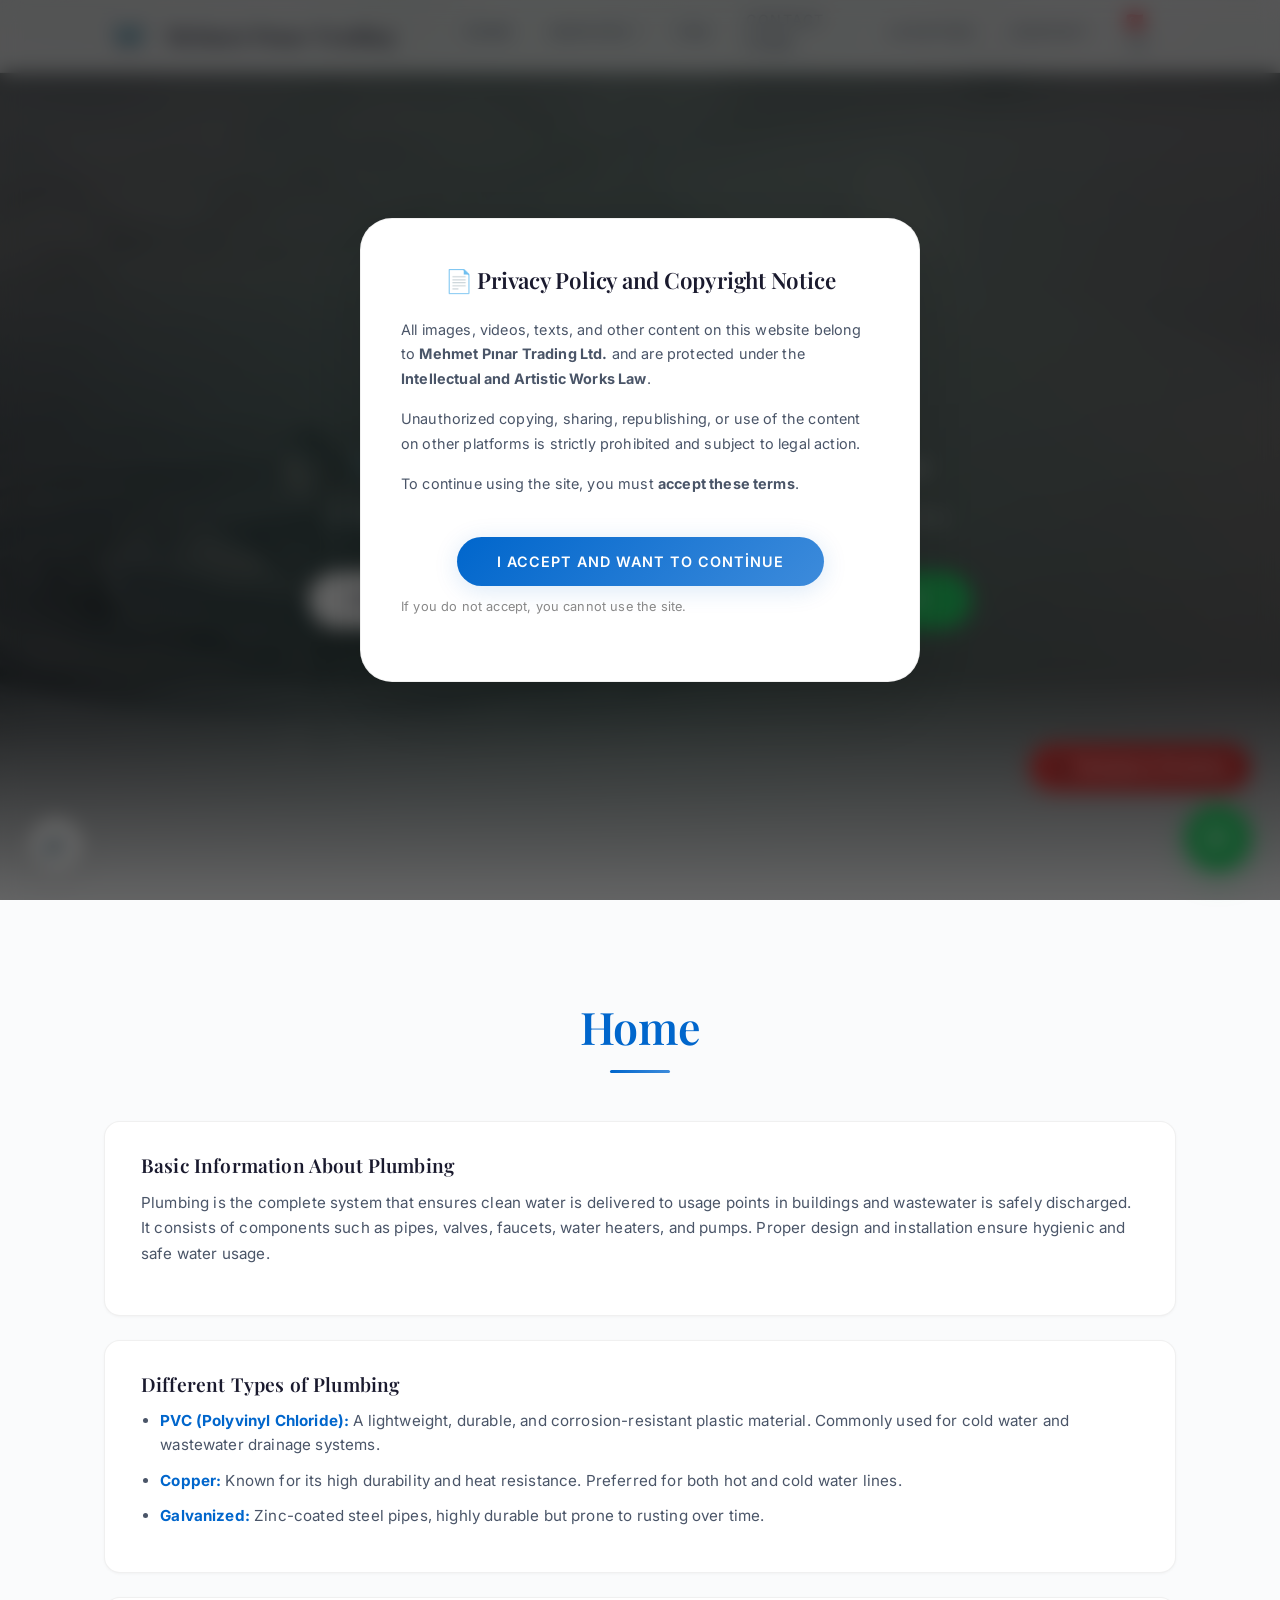
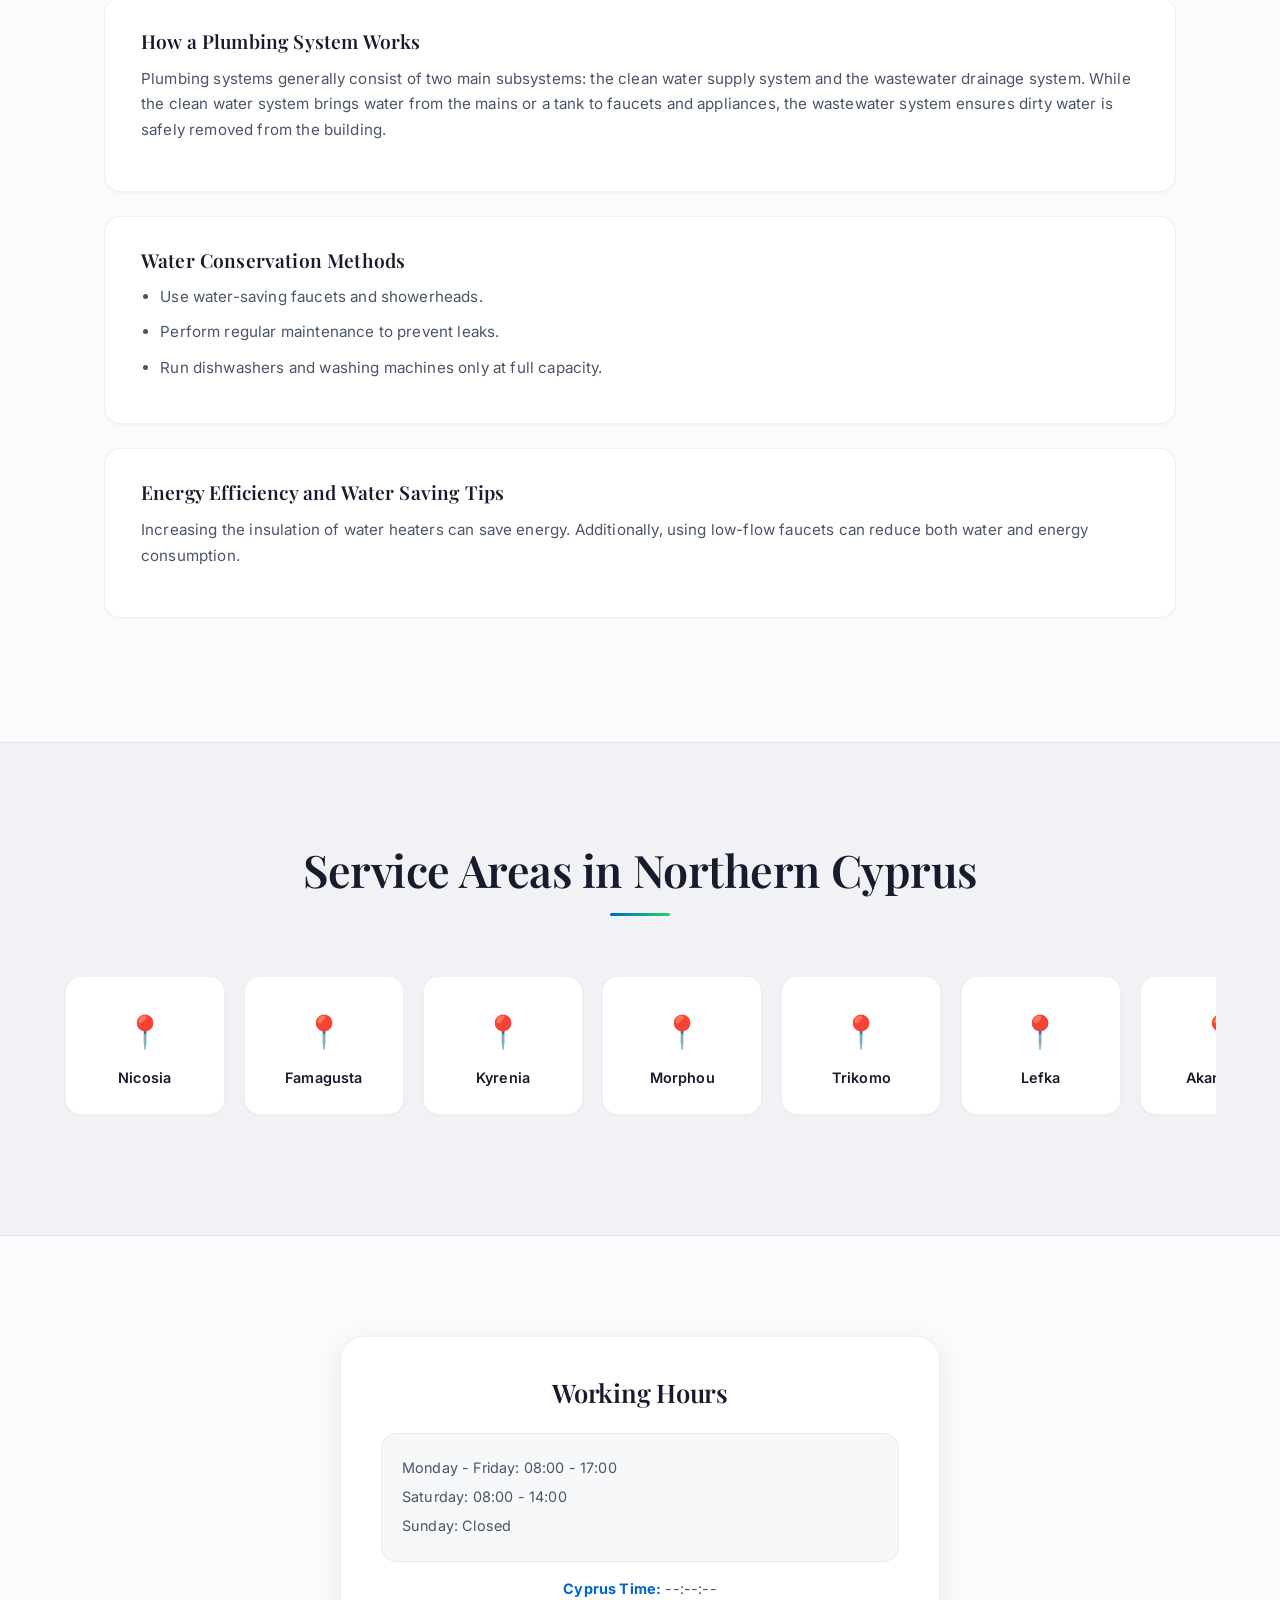
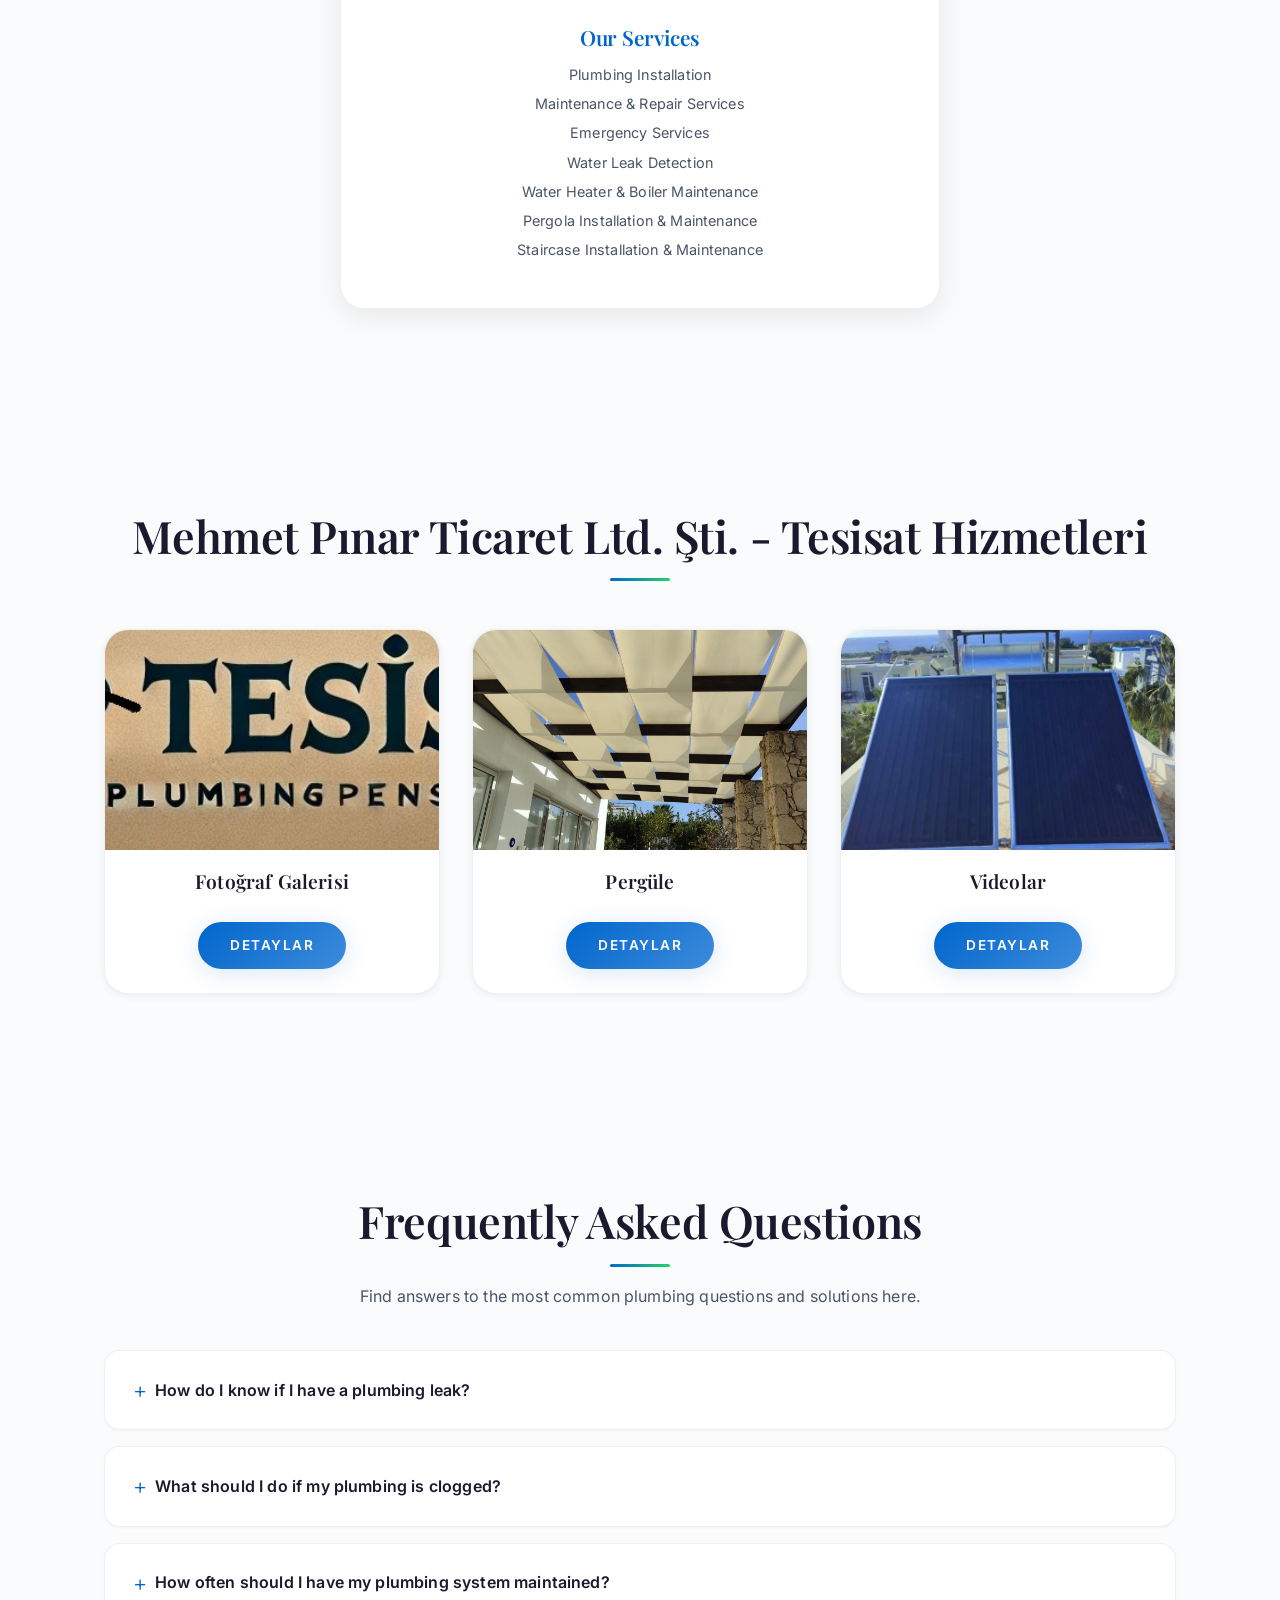
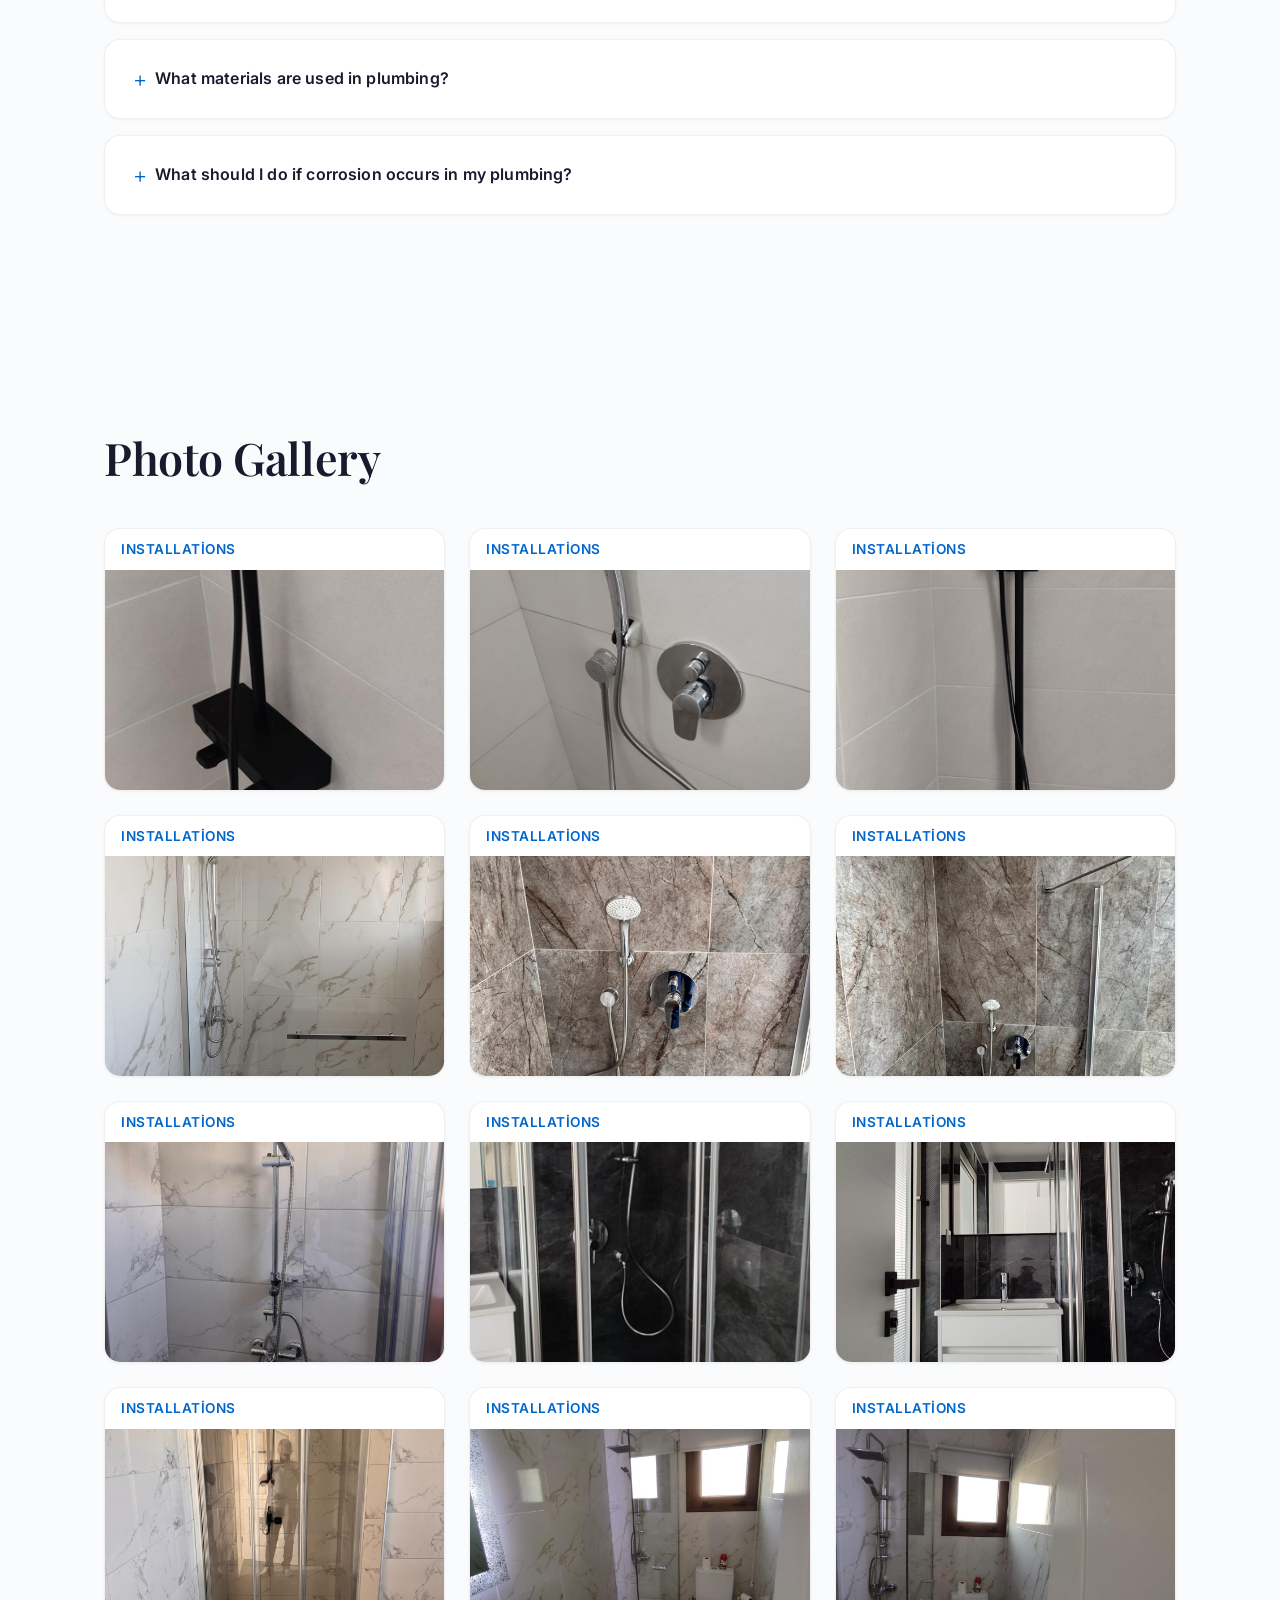
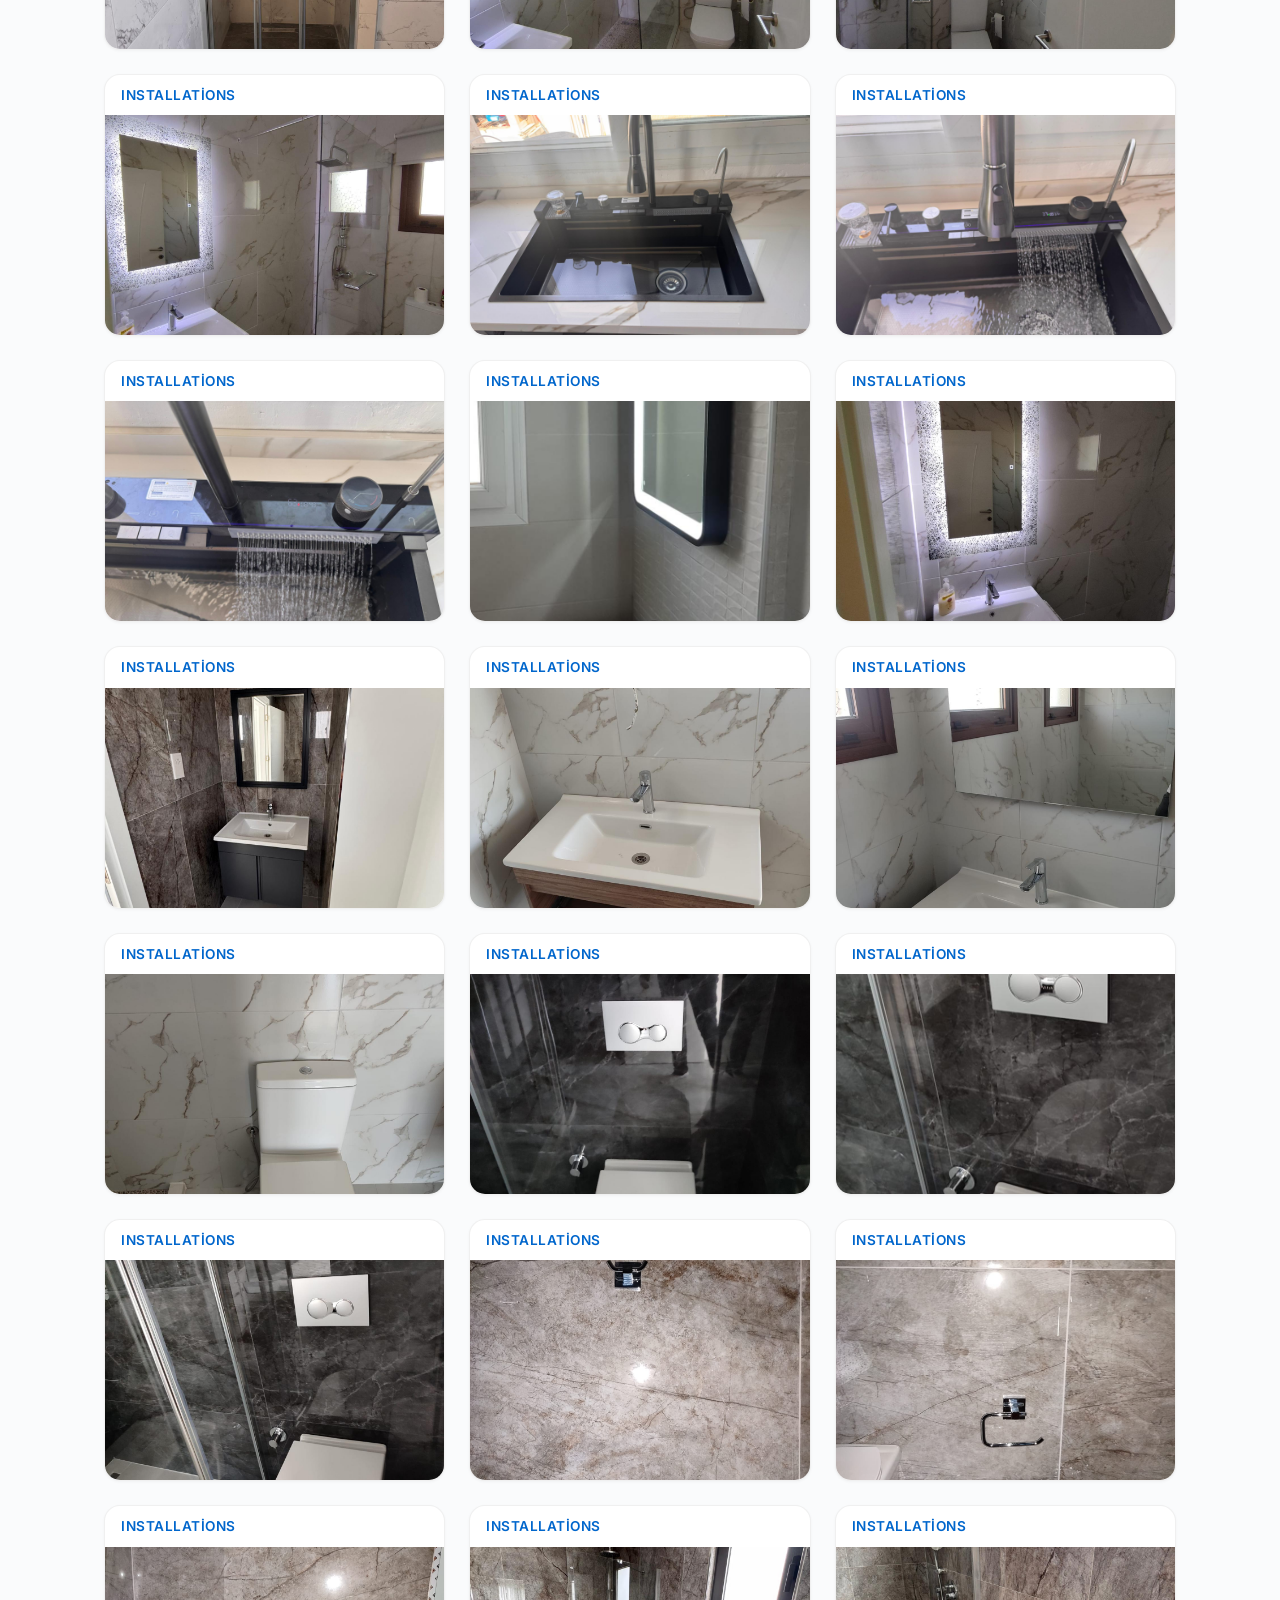
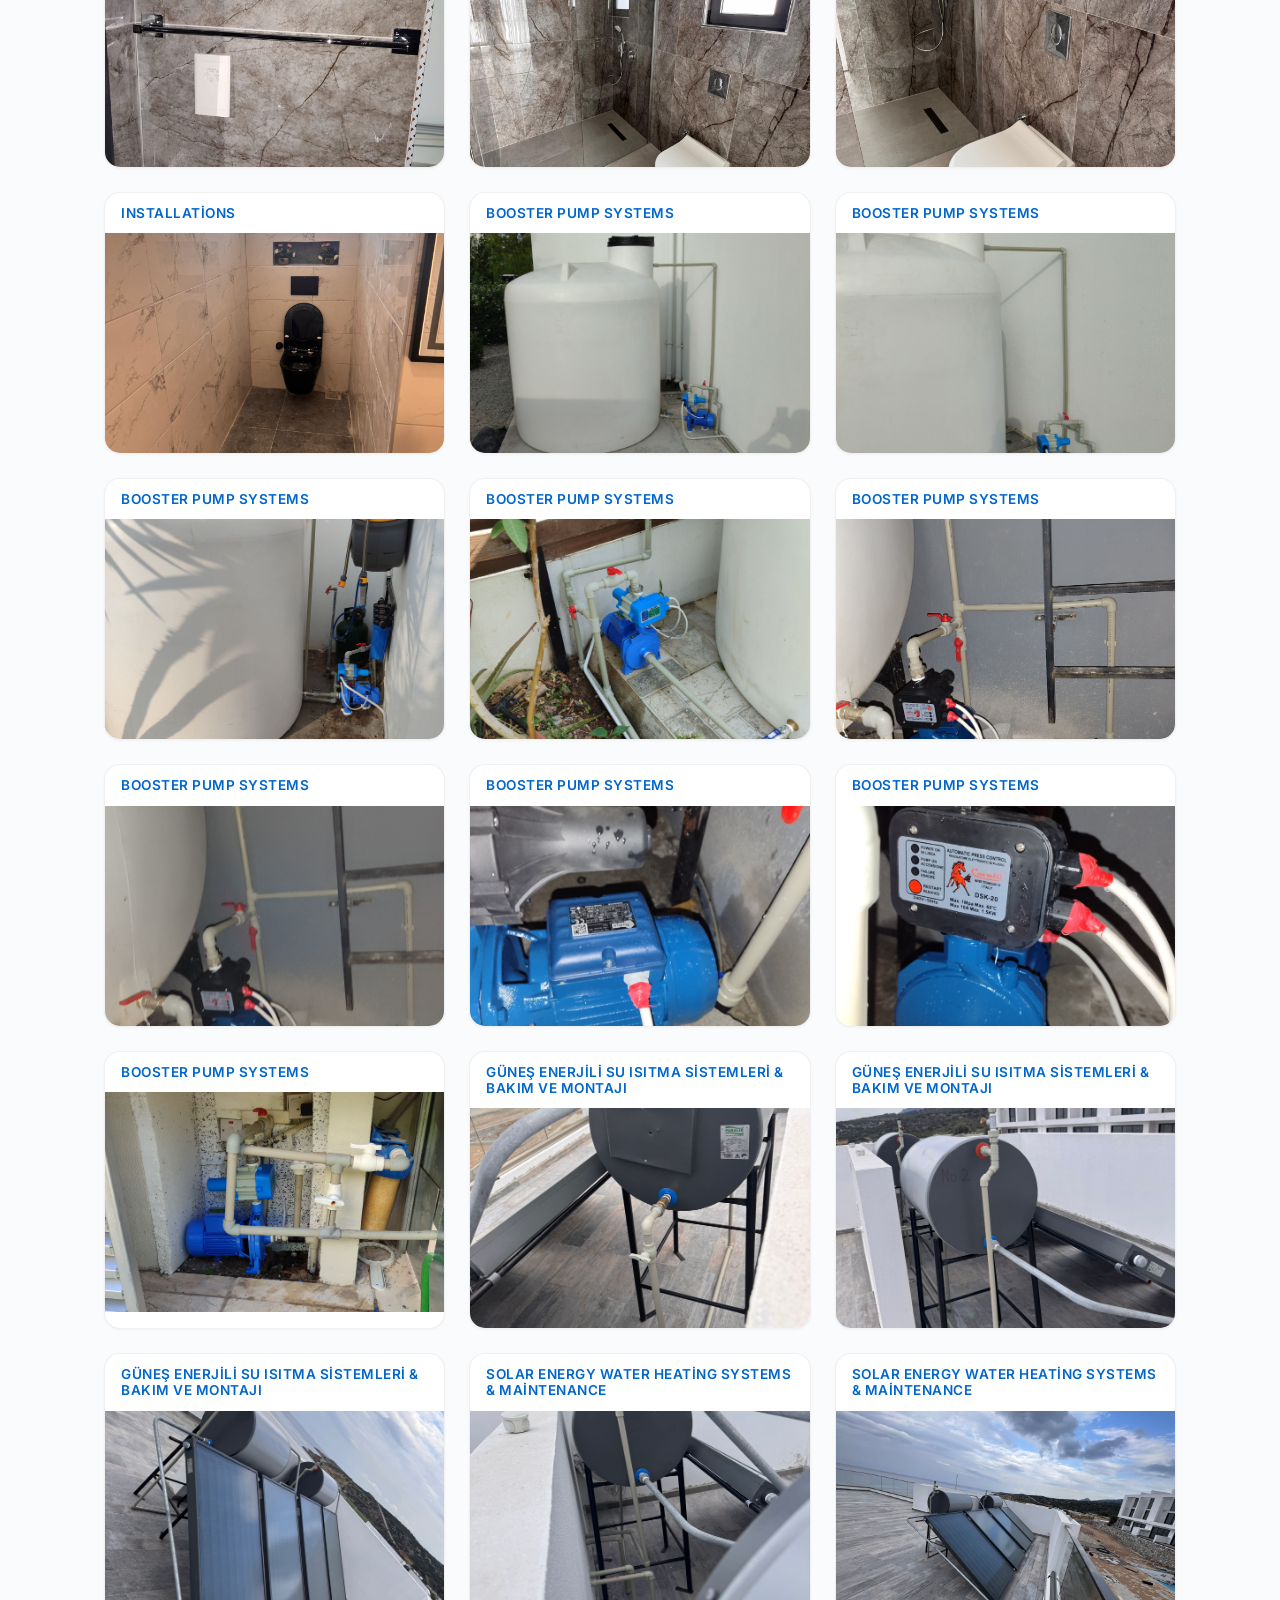
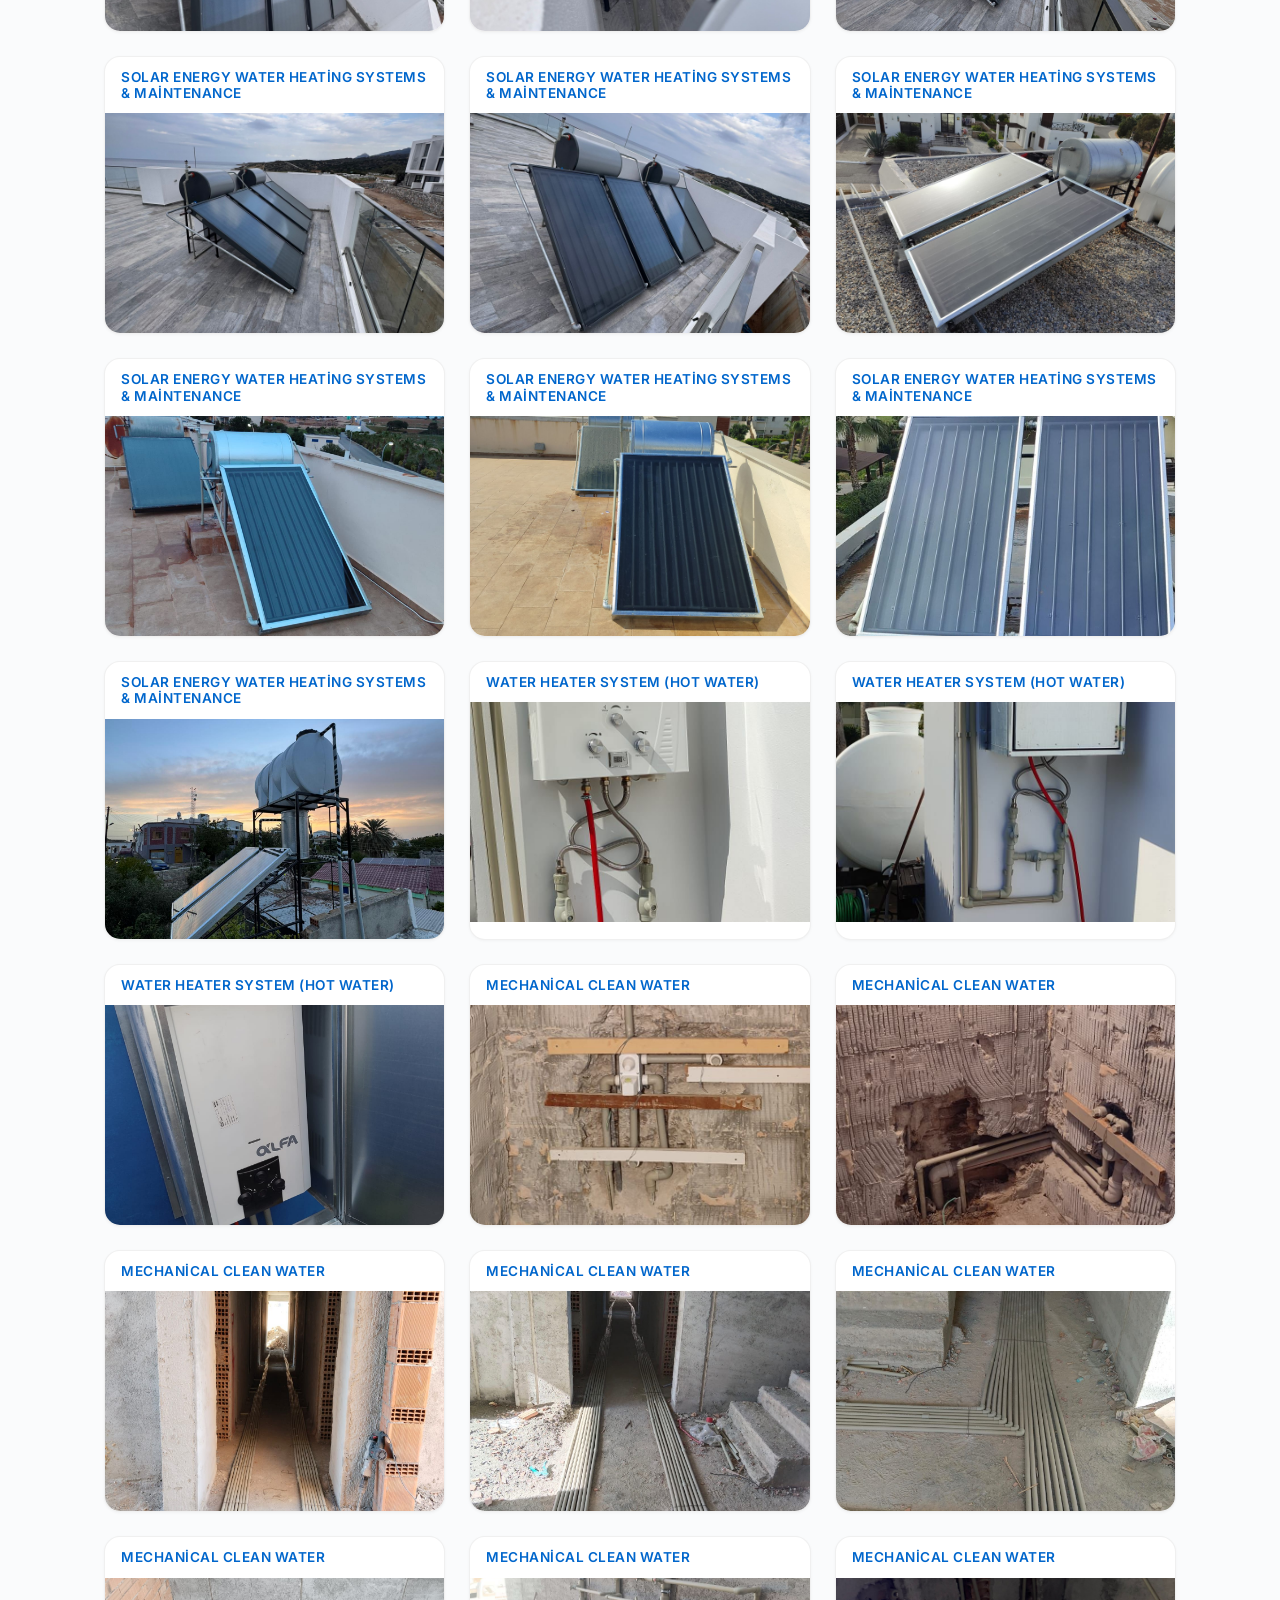
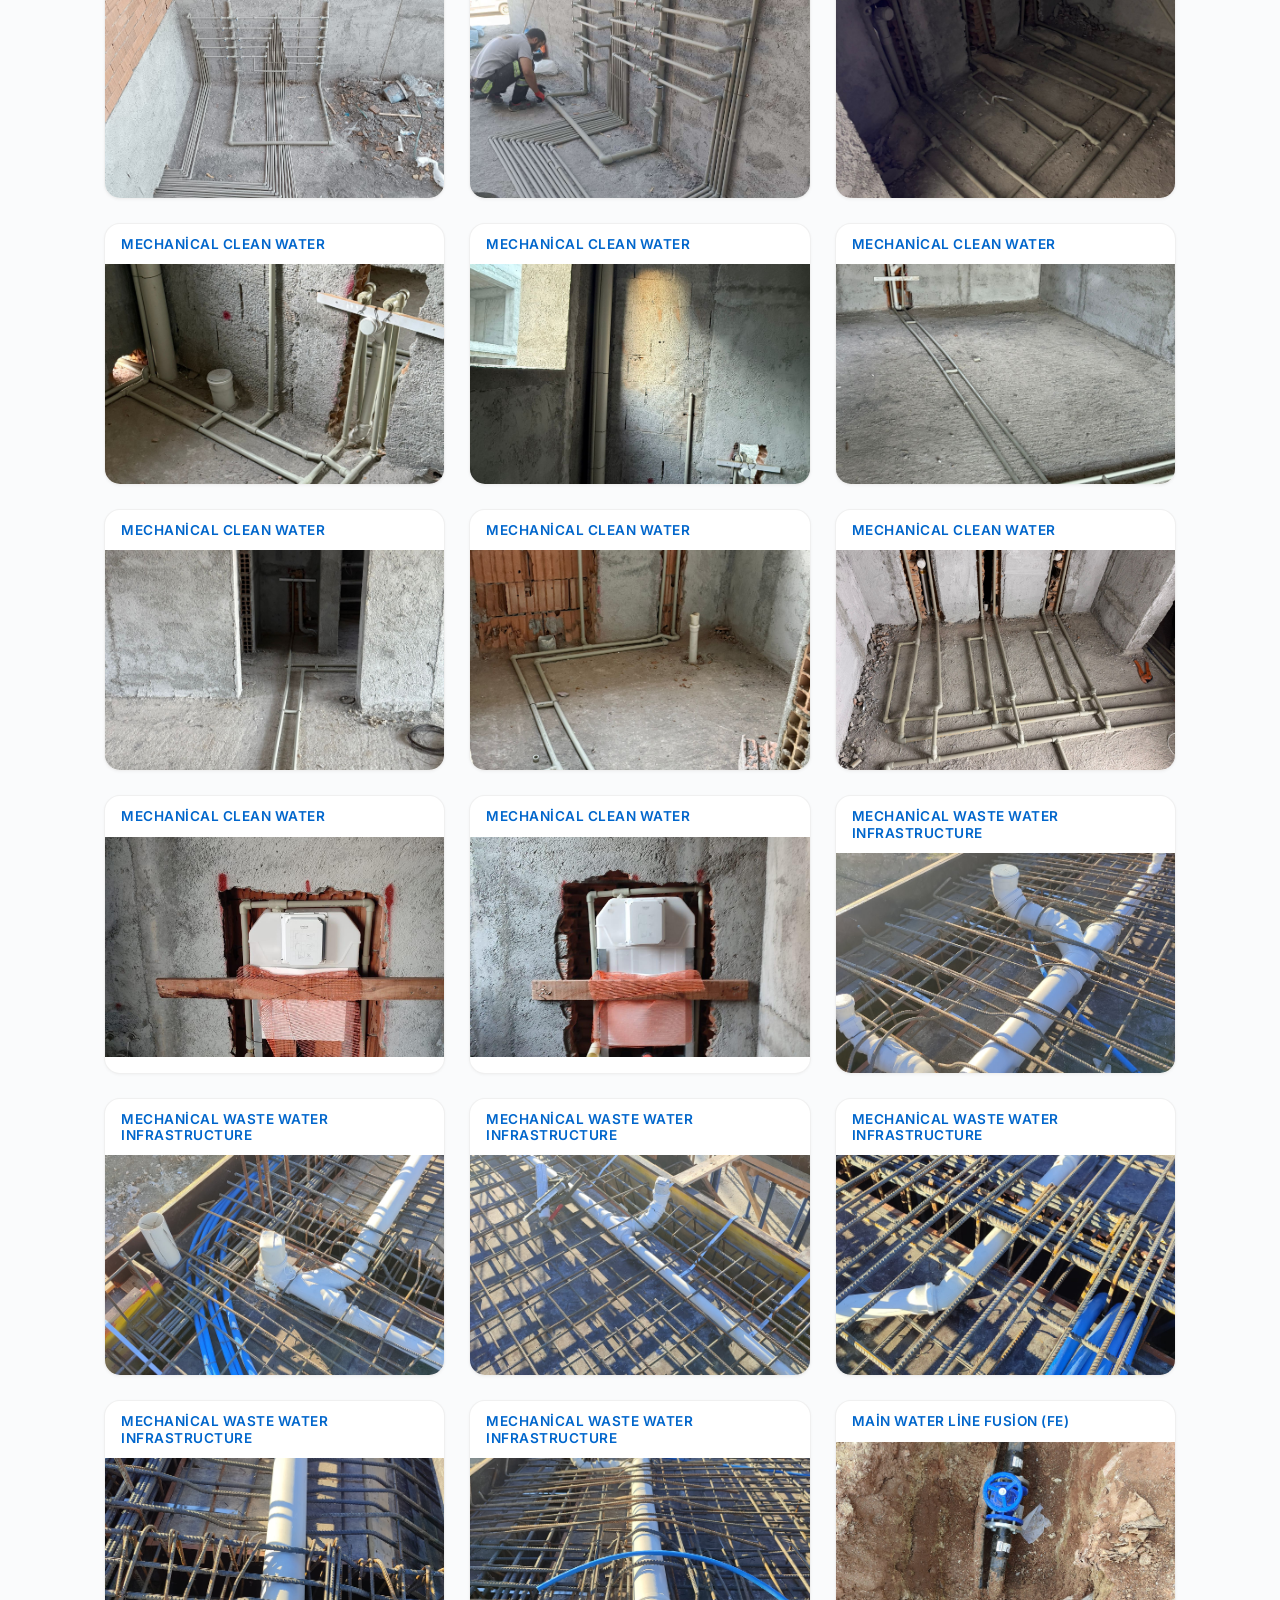
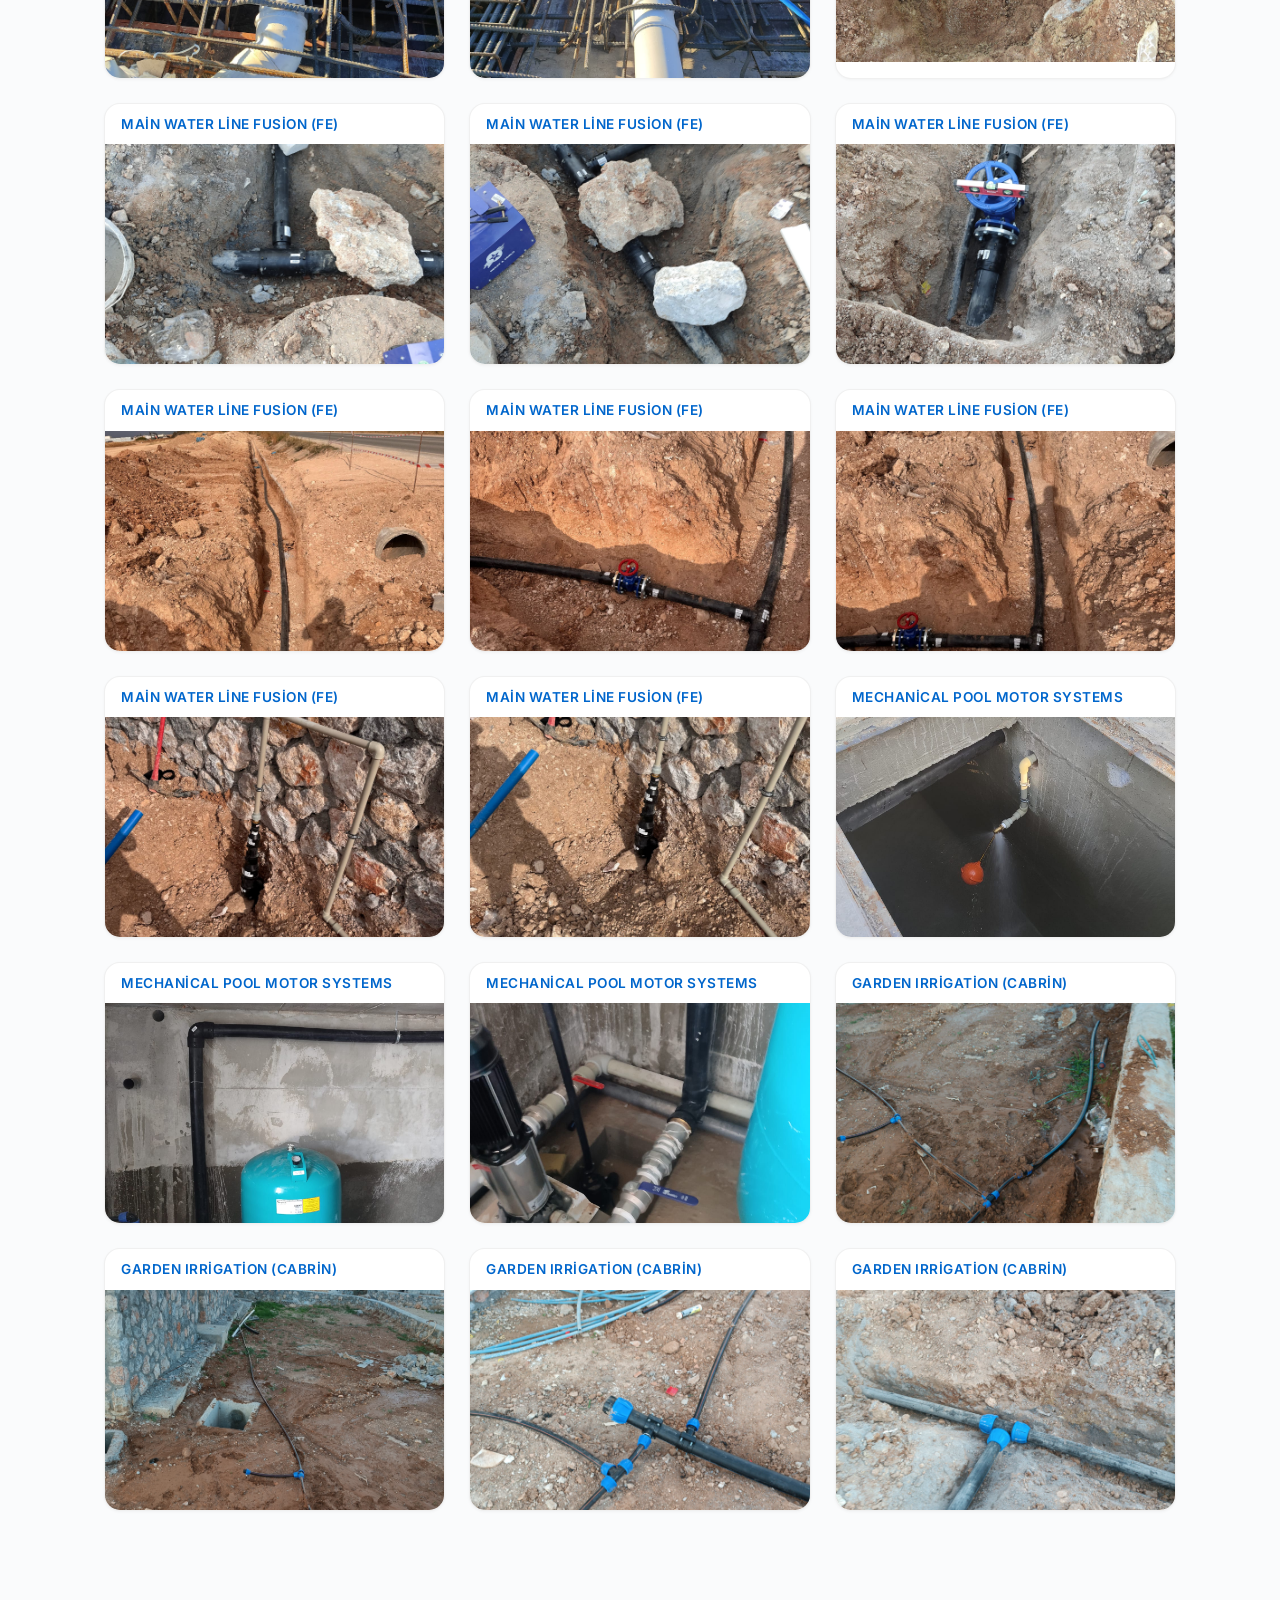
==== indexEN.html @ a5d96447 "ilk commit" ====
<!DOCTYPE html>
<html lang="tr">

<head>
  <meta charset="UTF-8">
  <meta name="viewport" content="width=device-width, initial-scale=1.0">
  <meta name="author" content="Zeydan Çalışkan">
  <meta name="description"
    content="Mehmet Pınar Plumbing - Professional plumbing, pergola installation, solar energy systems, and emergency plumbing services in Northern Cyprus.">
  <title>Mehmet Pınar Plumbing | Northern Cyprus</title>
  <link rel="stylesheet" href="https://cdnjs.cloudflare.com/ajax/libs/font-awesome/6.0.0-beta3/css/all.min.css">
  <link rel="stylesheet" href="public/css/style.css">
  <script src="public/js/script.js" defer></script>
  <script src="public/js/hizmetyerleri.js" defer></script>
  <script src="public/js/takvim.js" defer></script>
  <script src="public/js/acilarama.js" defer></script>
  <script src="public/js/fotograf.js" defer></script>
  <script src="public/js/navbar.js" defer></script>
  <script src="public/js/whatsapp.js" defer></script>
</head>

<body>

  <!-- ====== FIXED NAVBAR ====== -->
  <nav class="topnav" id="topnav">
    <div class="topnav-inner">
      <!-- Logo / Marka -->
      <a href="#bilgi" class="topnav-logo" style="display: flex; align-items: center; gap: 12px;">
        <img src="public/images/logo.png" alt="Mehmet Pınar Logo" style="height: 50px; width: auto;">
        Mehmet Pınar Trading
      </a>

      <!-- Desktop Nav Links -->
      <ul class="topnav-menu" id="topnav-menu">
        <li><a href="#bilgi">Home</a></li>

        <!-- Tesisat Hizmetleri — dropdown -->
        <li class="has-dropdown">
          <a href="#tesisat-hizmetleri" class="dropdown-toggle">
            Services <span class="arrow">▾</span>
          </a>
          <ul class="dropdown-menu">
            <li>
              <a href="pages/galeri/galeriEN.html">
                <i class="fas fa-images"></i> Photo Gallery
              </a>
            </li>
            <li>
              <a href="pages/pergule/perguleEN.html">
                <i class="fas fa-drafting-compass"></i> Pergola Installation
              </a>
            </li>
            <li>
              <a href="pages/videos/videoEN.html">
                <i class="fas fa-play-circle"></i> Videos
              </a>
            </li>
          </ul>
        </li>

        <li><a href="#sss">FAQ</a></li>
        <li><a href="#oneri-sikayet">Contact Form</a></li>
        <li><a href="#konum">Location</a></li>
        <li><a href="#iletisim">Contact</a></li>
        <li class="lang-switch"><a href="index.html" title="Türkçe">🇹🇷 TR</a></li>
      </ul>

      <!-- Mobile Hamburger -->
      <button class="hamburger" id="hamburger" aria-label="Menüyü Aç" aria-expanded="false">
        <span></span><span></span><span></span>
      </button>
    </div>
  </nav>

  <!-- Mobile Overlay -->
  <div class="mobile-overlay" id="mobile-overlay"></div>

  <!-- ====== HERO BANNER ====== -->
  <header class="hero" style="background: linear-gradient(rgba(0,0,0,0.5), rgba(0,0,0,0.7)), url('public/images/classic_hero_bg.png') center/cover no-repeat;">
    <div class="hero-content">
      <h1>Mehmet Pınar Trading Ltd.</h1>
      <p class="hero-sub">🔧 Professional Plumbing Services in Northern Cyprus</p>
      <p class="hero-tagline">Be like water; overcome every obstacle, reach everywhere, but never get dirty.</p>
      <div class="hero-buttons">
        <a href="#tesisat-hizmetleri" class="hero-cta">Discover Our Services</a>
        <a href="https://wa.me/905488669395" target="_blank" class="hero-cta-whatsapp">
          <i class="fab fa-whatsapp"></i> Contact via WhatsApp
        </a>
      </div>
    </div>
  </header>

  <main>
    <section id="bilgi" class="reveal">
      <h2>Home</h2>

      <article>
        <h3>Basic Information About Plumbing</h3>
        <p>Plumbing is the complete system that ensures clean water is delivered to usage points in buildings and
          wastewater is safely discharged. It consists of components such as pipes, valves, faucets, water heaters, and
          pumps. Proper design and installation ensure hygienic and safe water usage.</p>
      </article>

      <article>
        <h3>Different Types of Plumbing</h3>
        <ul>
          <li><strong>PVC (Polyvinyl Chloride):</strong> A lightweight, durable, and corrosion-resistant plastic
            material. Commonly used for cold water and wastewater drainage systems.</li>
          <li><strong>Copper:</strong> Known for its high durability and heat resistance. Preferred for both hot and
            cold water lines.</li>
          <li><strong>Galvanized:</strong> Zinc-coated steel pipes, highly durable but prone to rusting over time.</li>
        </ul>
      </article>

      <article>
        <h3>How a Plumbing System Works</h3>
        <p>Plumbing systems generally consist of two main subsystems: the clean water supply system and the wastewater
          drainage system. While the clean water system brings water from the mains or a tank to faucets and appliances,
          the wastewater system ensures dirty water is safely removed from the building.</p>
      </article>

      <article>
        <h3>Water Conservation Methods</h3>
        <ul>
          <li>Use water-saving faucets and showerheads.</li>
          <li>Perform regular maintenance to prevent leaks.</li>
          <li>Run dishwashers and washing machines only at full capacity.</li>
        </ul>
      </article>

      <article>
        <h3>Energy Efficiency and Water Saving Tips</h3>
        <p>Increasing the insulation of water heaters can save energy. Additionally, using low-flow faucets can reduce
          both water and energy consumption.</p>
      </article>

    </section>

    <section class="service-areas reveal">
      <script src="public/js/hizmetyerleri.js"></script>
      <h2>Service Areas in Northern Cyprus</h2>
      <div class="slider">
        <div class="card" tabindex="0" aria-label="Nicosia">
          <div class="icon">📍</div>
          <h3>Nicosia</h3>
        </div>
        <div class="card" tabindex="0" aria-label="Famagusta">
          <div class="icon">📍</div>
          <h3>Famagusta</h3>
        </div>
        <div class="card" tabindex="0" aria-label="Kyrenia">
          <div class="icon">📍</div>
          <h3>Kyrenia</h3>
        </div>
        <div class="card" tabindex="0" aria-label="Morphou">
          <div class="icon">📍</div>
          <h3>Morphou</h3>
        </div>
        <div class="card" tabindex="0" aria-label="Trikomo">
          <div class="icon">📍</div>
          <h3>Trikomo</h3>
        </div>
        <div class="card" tabindex="0" aria-label="Lefka">
          <div class="icon">📍</div>
          <h3>Lefka</h3>
        </div>
        <div class="card" tabindex="0" aria-label="Akanthou">
          <div class="icon">📍</div>
          <h3>Akanthou</h3>
        </div>
        <div class="card" tabindex="0" aria-label="Karpas">
          <div class="icon">📍</div>
          <h3>Karpas</h3>
        </div>
      </div>
    </section>

    <section id="calisma-takvimi" class="reveal">
      <div class="calendar-container">
        <h2>Working Hours</h2>
        <div class="work-hours">
          Monday - Friday: 08:00 - 17:00<br>
          Saturday: 08:00 - 14:00<br>
          Sunday: Closed
        </div>

        <div class="turkey-clock">
          <p><strong>Cyprus Time:</strong> <span id="turkeyTime">--:--:--</span></p>
          <h2>Our Services</h2>
          <p>Plumbing Installation</p>
          <p>Maintenance & Repair Services</p>
          <p>Emergency Services</p>
          <p>Water Leak Detection</p>
          <p>Water Heater & Boiler Maintenance</p>
          <p>Pergola Installation & Maintenance</p>
          <p>Staircase Installation & Maintenance</p>
        </div>
      </div>
      <script src="public/js/takvim.js"></script>
    </section>

    <section id="tesisat-hizmetleri" class="tesisat-section reveal">
      <h2>Mehmet Pınar Ticaret Ltd. Şti. - Tesisat Hizmetleri</h2>

      <div class="tesisat-cards">
        <div class="tesisat-card">
          <img src="public/images/Menu/mbmenu.jpg" alt="Sıhhi Tesisat Görseli">
          <h3>Fotoğraf Galerisi</h3>
          <a href="pages/galeri/galeri.html" class="details-button">Detaylar</a>
        </div>
        <div class="tesisat-card">
          <img src="public/images/pergüle/pergule.jpeg" alt="pergüle Görseli">
          <h3>Pergüle</h3>
          <a href="pages/pergule/pergule.html" class="details-button">Detaylar</a>
        </div>
        <div class="tesisat-card">
          <img src="public/images/Asidemenu/asidemenu.jpeg" alt="Videolar Görseli">
          <h3>Videolar</h3>
          <a href="pages/videos/video.html" class="details-button">Detaylar</a>
        </div>
      </div>
    </section>

    <section id="sss" class="reveal">
      <h2>Frequently Asked Questions</h2>
      <p>Find answers to the most common plumbing questions and solutions here.</p>

      <details class="faq">
        <summary>
          <h3>How do I know if I have a plumbing leak?</h3>
        </summary>
        <p>You can usually spot leaks in your plumbing system by signs such as a sudden increase in your water bill,
          water stains on walls or floors, dampness, or mold growth. Additionally, you can check your water meter to see
          if it is running when no water is being used.</p>
      </details>

      <details class="faq">
        <summary>
          <h3>What should I do if my plumbing is clogged?</h3>
        </summary>
        <p>In case of a blockage, first check the water flow in areas like the sink or toilet. If the water is not
          draining, you can use a plunger or drain-clearing chemicals. However, if the blockage persists, it is
          recommended to seek help from a professional plumber.</p>
      </details>

      <details class="faq">
        <summary>
          <h3>How often should I have my plumbing system maintained?</h3>
        </summary>
        <p>Regular maintenance of your plumbing system should be done at least once a year. This helps in the early
          detection of leaks, blockages, and other issues. It is also important to inspect the valves and connections in
          your plumbing system.</p>
      </details>

      <details class="faq">
        <summary>
          <h3>What materials are used in plumbing?</h3>
        </summary>
        <p>Materials such as PVC, copper, galvanized steel, and PEX are commonly used in plumbing. Each material has its
          advantages and disadvantages. For example, PVC is lightweight and inexpensive, while copper is durable and
          long-lasting.</p>
      </details>

      <details class="faq">
        <summary>
          <h3>What should I do if corrosion occurs in my plumbing?</h3>
        </summary>
        <p>Corrosion can lead to serious problems in your plumbing system. If you notice signs of corrosion, you should
          contact a plumber immediately. To prevent the progression of corrosion, it is important to regularly inspect
          the plumbing and carry out necessary repairs.</p>
      </details>
    </section>

    <section id="fotograflar" class="reveal">
      <script src="public/js/fotograf.js"></script>
      <h2>Photo Gallery</h2>
      <div class="gallery">
        <!--montaj-->
        <div class="photo">
          <h1>Installations</h1>
          <img src="public/images/1)montaj/montaj.jpeg" alt="Plumbing Installation" onclick="openPopup(this)">
        </div>
        <div class="photo">
          <h1>Installations</h1>
          <img src="public/images/1)montaj/montaj2.jpeg" alt="Tesisat Montajı" onclick="openPopup(this)">
        </div>
        <div class="photo">
          <h1>Installations</h1>
          <img src="public/images/1)montaj/montaj3.jpeg" alt="Tesisat Montajı" onclick="openPopup(this)">
        </div>
        <div class="photo">
          <h1>Installations</h1>
          <img src="public/images/1)montaj/montaj4.jpeg" alt="Tesisat Montajı" onclick="openPopup(this)">
        </div>
        <div class="photo">
          <h1>Installations</h1>
          <img src="public/images/1)montaj/montaj4.1.jpeg" alt="Tesisat Montajı" onclick="openPopup(this)">
        </div>
        <div class="photo">
          <h1>Installations</h1>
          <img src="public/images/1)montaj/montaj4.2.jpeg" alt="Tesisat Montajı" onclick="openPopup(this)">
        </div>
        <div class="photo">
          <h1>Installations</h1>
          <img src="public/images/1)montaj/montaj4.3.jpeg" alt="Tesisat Montajı" onclick="openPopup(this)">
        </div>
        <div class="photo">
          <h1>Installations</h1>
          <img src="public/images/1)montaj/montaj5.jpeg" alt="Tesisat Montajı" onclick="openPopup(this)">
        </div>
        <div class="photo">
          <h1>Installations</h1>
          <img src="public/images/1)montaj/montaj6.jpeg" alt="Tesisat Montajı" onclick="openPopup(this)">
        </div>
        <div class="photo">
          <h1>Installations</h1>
          <img src="public/images/1)montaj/montaj7.1.jpeg" alt="Tesisat Montajı" onclick="openPopup(this)">
        </div>
        <div class="photo">
          <h1>Installations</h1>
          <img src="public/images/1)montaj/montaj8.jpeg" alt="Tesisat Montajı" onclick="openPopup(this)">
        </div>
        <div class="photo">
          <h1>Installations</h1>
          <img src="public/images/1)montaj/montaj9.jpeg" alt="Tesisat Montajı" onclick="openPopup(this)">
        </div>
        <div class="photo">
          <h1>Installations</h1>
          <img src="public/images/1)montaj/montaj7.jpeg" alt="Tesisat Montajı" onclick="openPopup(this)">
        </div>
        <div class="photo">
          <h1>Installations</h1>
          <img src="public/images/1)montaj/montaj9.1.jpeg" alt="Tesisat Montajı" onclick="openPopup(this)">
        </div>
        <div class="photo">
          <h1>Installations</h1>
          <img src="public/images/1)montaj/montaj9.2.jpeg" alt="Tesisat Montajı" onclick="openPopup(this)">
        </div>
        <div class="photo">
          <h1>Installations</h1>
          <img src="public/images/1)montaj/montaj9.3.jpeg" alt="Tesisat Montajı" onclick="openPopup(this)">
        </div>
        <div class="photo">
          <h1>Installations</h1>
          <img src="public/images/1)montaj/montaj10.jpeg" alt="Montajlar" onclick="openPopup(this)">
        </div>
        <div class="photo">
          <h1>Installations</h1>
          <img src="public/images/1)montaj/montaj11.jpeg" alt="Montajlar" onclick="openPopup(this)">
        </div>
        <div class="photo">
          <h1>Installations</h1>
          <img src="public/images/1)montaj/montaj11.1.jpeg" alt="Montajlar" onclick="openPopup(this)">
        </div>
        <div class="photo">
          <h1>Installations</h1>
          <img src="public/images/1)montaj/montaj12.jpeg" alt="Montajlar" onclick="openPopup(this)">
        </div>
        <div class="photo">
          <h1>Installations</h1>
          <img src="public/images/1)montaj/montaj13.jpeg" alt="Montajlar" onclick="openPopup(this)">
        </div>
        <div class="photo">
          <h1>Installations</h1>
          <img src="public/images/1)montaj/montaj14.jpeg" alt="Montajlar" onclick="openPopup(this)">
        </div>
        <div class="photo">
          <h1>Installations</h1>
          <img src="public/images/1)montaj/montaj15.jpeg" alt="Montajlar" onclick="openPopup(this)">
        </div>
        <div class="photo">
          <h1>Installations</h1>
          <img src="public/images/1)montaj/montaj16.jpeg" alt="Montajlar" onclick="openPopup(this)">
        </div>
        <div class="photo">
          <h1>Installations</h1>
          <img src="public/images/1)montaj/montaj17.jpeg" alt="Montajlar" onclick="openPopup(this)">
        </div>
        <div class="photo">
          <h1>Installations</h1>
          <img src="public/images/1)montaj/montaj18.jpeg" alt="Montajlar" onclick="openPopup(this)">
        </div>
        <div class="photo">
          <h1>Installations</h1>
          <img src="public/images/1)montaj/montaj19.jpeg" alt="Montajlar" onclick="openPopup(this)">
        </div>
        <div class="photo">
          <h1>Installations</h1>
          <img src="public/images/1)montaj/montaj20.jpeg" alt="Montajlar" onclick="openPopup(this)">
        </div>
        <div class="photo">
          <h1>Installations</h1>
          <img src="public/images/1)montaj/montaj22.jpeg" alt="Montajlar" onclick="openPopup(this)">
        </div>
        <div class="photo">
          <h1>Installations</h1>
          <img src="public/images/1)montaj/montaj23.jpeg" alt="Montajlar" onclick="openPopup(this)">
        </div>
        <div class="photo">
          <h1>Installations</h1>
          <img src="public/images/1)montaj/montaj24.jpeg" alt="Montajlar" onclick="openPopup(this)">
        </div>


        <!--hidrofor-->
        <div class="photo">
          <h1>Booster Pump Systems</h1>
          <img src="public/images/2)hidrofor-motor-sistemleri/hidrofor.jpeg" alt="Tesisat Montajı"
            onclick="openPopup(this)">
        </div>
        <div class="photo">
          <h1>Booster Pump Systems</h1>
          <img src="public/images/2)hidrofor-motor-sistemleri/hidrofor2.jpeg" alt="Tesisat Montajı"
            onclick="openPopup(this)">
        </div>
        <div class="photo">
          <h1>Booster Pump Systems</h1>
          <img src="public/images/2)hidrofor-motor-sistemleri/hidrofor3.jpeg" alt="Tesisat Montajı"
            onclick="openPopup(this)">
        </div>
        <div class="photo">
          <h1>Booster Pump Systems</h1>
          <img src="public/images/2)hidrofor-motor-sistemleri/hidrofor4.jpeg" alt="Tesisat Montajı"
            onclick="openPopup(this)">
        </div>
        <div class="photo">
          <h1>Booster Pump Systems</h1>
          <img src="public/images/2)hidrofor-motor-sistemleri/hidrofor5.jpeg" alt="Tesisat Montajı"
            onclick="openPopup(this)">
        </div>
        <div class="photo">
          <h1>Booster Pump Systems</h1>
          <img src="public/images/2)hidrofor-motor-sistemleri/hidrofor6.jpeg" alt="Tesisat Montajı"
            onclick="openPopup(this)">
        </div>
        <div class="photo">
          <h1>Booster Pump Systems</h1>
          <img src="public/images/2)hidrofor-motor-sistemleri/hidrofor7.jpeg" alt="Tesisat Montajı"
            onclick="openPopup(this)">
        </div>
        <div class="photo">
          <h1>Booster Pump Systems</h1>
          <img src="public/images/2)hidrofor-motor-sistemleri/hidrofor8.jpeg" alt="Tesisat Montajı"
            onclick="openPopup(this)">
        </div>
        <div class="photo">
          <h1>Booster Pump Systems</h1>
          <img src="public/images/2)hidrofor-motor-sistemleri/hidrofor9.jpeg" alt="Tesisat Montajı"
            onclick="openPopup(this)">
        </div>

        <!--Güneş Enerjili Su Isıtma Sistemleri & Bakım ve Montajı-->
        <div class="photo">
          <h1>Güneş Enerjili Su Isıtma Sistemleri & Bakım ve Montajı</h1>
          <img src="public/images/3)gunes-enerji-sicak-su-sistemleri/boyler.jpeg" alt="Su Isıtma"
            onclick="openPopup(this)">
        </div>
        <div class="photo">
          <h1>Güneş Enerjili Su Isıtma Sistemleri & Bakım ve Montajı</h1>
          <img src="public/images/3)gunes-enerji-sicak-su-sistemleri/boylergunes2.jpeg" alt="Su Isıtma"
            onclick="openPopup(this)">
        </div>
        <div class="photo">
          <h1>Güneş Enerjili Su Isıtma Sistemleri & Bakım ve Montajı</h1>
          <img src="public/images/3)gunes-enerji-sicak-su-sistemleri/boylergunes3.jpeg" alt="Su Isıtma"
            onclick="openPopup(this)">
        </div>
        <div class="photo">
          <h1>Solar Energy Water Heating Systems & Maintenance</h1>
          <img src="public/images/3)gunes-enerji-sicak-su-sistemleri/boylergunes4.jpeg" alt="Water Heating"
            onclick="openPopup(this)">
        </div>
        <div class="photo">
          <h1>Solar Energy Water Heating Systems & Maintenance</h1>
          <img src="public/images/3)gunes-enerji-sicak-su-sistemleri/boylergunes5.jpeg" alt="Water Heating"
            onclick="openPopup(this)">
        </div>
        <div class="photo">
          <h1>Solar Energy Water Heating Systems & Maintenance</h1>
          <img src="public/images/3)gunes-enerji-sicak-su-sistemleri/boylergunes6.jpeg" alt="Water Heating"
            onclick="openPopup(this)">
        </div>
        <div class="photo">
          <h1>Solar Energy Water Heating Systems & Maintenance</h1>
          <img src="public/images/3)gunes-enerji-sicak-su-sistemleri/boylergunes7.jpeg" alt="Water Heating"
            onclick="openPopup(this)">
        </div>
        <div class="photo">
          <h1>Solar Energy Water Heating Systems & Maintenance</h1>
          <img src="public/images/3)gunes-enerji-sicak-su-sistemleri/boylergunes8.jpeg" alt="Water Heating"
            onclick="openPopup(this)">
        </div>
        <div class="photo">
          <h1>Solar Energy Water Heating Systems & Maintenance</h1>
          <img src="public/images/3)gunes-enerji-sicak-su-sistemleri/boylergunes9.jpeg" alt="Water Heating"
            onclick="openPopup(this)">
        </div>
        <div class="photo">
          <h1>Solar Energy Water Heating Systems & Maintenance</h1>
          <img src="public/images/3)gunes-enerji-sicak-su-sistemleri/boylergunes10.jpeg" alt="Water Heating"
            onclick="openPopup(this)">
        </div>
        <div class="photo">
          <h1>Solar Energy Water Heating Systems & Maintenance</h1>
          <img src="public/images/3)gunes-enerji-sicak-su-sistemleri/boylergunes11.jpeg" alt="Water Heating"
            onclick="openPopup(this)">
        </div>
        <div class="photo">
          <h1>Solar Energy Water Heating Systems & Maintenance</h1>
          <img src="public/images/3)gunes-enerji-sicak-su-sistemleri/boylergunes12.jpeg" alt="Water Heating"
            onclick="openPopup(this)">
        </div>

        <!--Şhofben Sistemi Sicak Su-->

        <div class="photo">
          <h1>Water Heater System (Hot Water)</h1>
          <img src="public/images/4)shofben-sistemi-sicak-su/shofben.jpeg" alt="Water Heating"
            onclick="openPopup(this)">
        </div>
        <div class="photo">
          <h1>Water Heater System (Hot Water)</h1>
          <img src="public/images/4)shofben-sistemi-sicak-su/shofben2.jpeg" alt="Water Heating"
            onclick="openPopup(this)">
        </div>
        <div class="photo">
          <h1>Water Heater System (Hot Water)</h1>
          <img src="public/images/4)shofben-sistemi-sicak-su/shofben3.jpeg" alt="Water Heating"
            onclick="openPopup(this)">
        </div>

        <!--Mekanik Temiz Su-->

        <div class="photo">
          <h1>Mechanical Clean Water</h1>
          <img src="public/images/5.1)mekanik-temizsu/borudoseme.jpeg" alt="Tesisat Montajı" onclick="openPopup(this)">
        </div>
        <div class="photo">
          <h1>Mechanical Clean Water</h1>
          <img src="public/images/5.1)mekanik-temizsu/borudoseme2.jpeg" alt="Tesisat Montajı" onclick="openPopup(this)">
        </div>
        <div class="photo">
          <h1>Mechanical Clean Water</h1>
          <img src="public/images/5.1)mekanik-temizsu/borudoseme3.jpeg" alt="Tesisat Montajı" onclick="openPopup(this)">
        </div>
        <div class="photo">
          <h1>Mechanical Clean Water</h1>
          <img src="public/images/5.1)mekanik-temizsu/borudoseme4.jpeg" alt="Tesisat Montajı" onclick="openPopup(this)">
        </div>
        <div class="photo">
          <h1>Mechanical Clean Water</h1>
          <img src="public/images/5.1)mekanik-temizsu/borudoseme5.jpeg" alt="Tesisat Montajı" onclick="openPopup(this)">
        </div>
        <div class="photo">
          <h1>Mechanical Clean Water</h1>
          <img src="public/images/5.1)mekanik-temizsu/borudoseme6.jpeg" alt="Tesisat Montajı" onclick="openPopup(this)">
        </div>
        <div class="photo">
          <h1>Mechanical Clean Water</h1>
          <img src="public/images/5.1)mekanik-temizsu/borudoseme7.jpeg" alt="Tesisat Montajı" onclick="openPopup(this)">
        </div>
        <div class="photo">
          <h1>Mechanical Clean Water</h1>
          <img src="public/images/5.1)mekanik-temizsu/borudoseme8.jpeg" alt="Tesisat Montajı" onclick="openPopup(this)">
        </div>
        <div class="photo">
          <h1>Mechanical Clean Water</h1>
          <img src="public/images/5.1)mekanik-temizsu/borudoseme9.jpeg" alt="Tesisat Montajı" onclick="openPopup(this)">
        </div>
        <div class="photo">
          <h1>Mechanical Clean Water</h1>
          <img src="public/images/5.1)mekanik-temizsu/borudoseme10.jpeg" alt="Montajlar" onclick="openPopup(this)">
        </div>
        <div class="photo">
          <h1>Mechanical Clean Water</h1>
          <img src="public/images/5.1)mekanik-temizsu/borudoseme11.jpeg" alt="Montajlar" onclick="openPopup(this)">
        </div>
        <div class="photo">
          <h1>Mechanical Clean Water</h1>
          <img src="public/images/5.1)mekanik-temizsu/borudoseme12.jpeg" alt="Montajlar" onclick="openPopup(this)">
        </div>
        <div class="photo">
          <h1>Mechanical Clean Water</h1>
          <img src="public/images/5.1)mekanik-temizsu/borudoseme13.jpeg" alt="Montajlar" onclick="openPopup(this)">
        </div>
        <div class="photo">
          <h1>Mechanical Clean Water</h1>
          <img src="public/images/5.1)mekanik-temizsu/borudoseme14.jpeg" alt="Montajlar" onclick="openPopup(this)">
        </div>
        <div class="photo">
          <h1>Mechanical Clean Water</h1>
          <img src="public/images/5.1)mekanik-temizsu/borudoseme15.jpeg" alt="Montajlar" onclick="openPopup(this)">
        </div>
        <div class="photo">
          <h1>Mechanical Clean Water</h1>
          <img src="public/images/5.1)mekanik-temizsu/borudoseme16.jpeg" alt="Montajlar" onclick="openPopup(this)">
        </div>

        <!--Mekanik Pis Su Altyapisi-->

        <div class="photo">
          <h1>Mechanical Waste Water Infrastructure</h1>
          <img src="public/images/5.2)mekanik-pis-su- altyapisi/kirligizder.jpeg" alt="Tesisat Montajı"
            onclick="openPopup(this)">
        </div>
        <div class="photo">
          <h1>Mechanical Waste Water Infrastructure</h1>
          <img src="public/images/5.2)mekanik-pis-su- altyapisi/kirligizder2.jpeg" alt="Tesisat Montajı"
            onclick="openPopup(this)">
        </div>
        <div class="photo">
          <h1>Mechanical Waste Water Infrastructure</h1>
          <img src="public/images/5.2)mekanik-pis-su- altyapisi/kirligizder3.jpeg" alt="Tesisat Montajı"
            onclick="openPopup(this)">
        </div>
        <div class="photo">
          <h1>Mechanical Waste Water Infrastructure</h1>
          <img src="public/images/5.2)mekanik-pis-su- altyapisi/kirligizder4.jpeg" alt="Tesisat Montajı"
            onclick="openPopup(this)">
        </div>
        <div class="photo">
          <h1>Mechanical Waste Water Infrastructure</h1>
          <img src="public/images/5.2)mekanik-pis-su- altyapisi/kirligizder5.jpeg" alt="Tesisat Montajı"
            onclick="openPopup(this)">
        </div>
        <div class="photo">
          <h1>Mechanical Waste Water Infrastructure</h1>
          <img src="public/images/5.2)mekanik-pis-su- altyapisi/kirligizder6.jpeg" alt="Tesisat Montajı"
            onclick="openPopup(this)">
        </div>

        <!--Ana Su Sebeke Fizyon(FE)-->

        <div class="photo">
          <h1>Main Water Line Fusion (FE)</h1>
          <img src="public/images/6)bahce-sulama(cabrin)/bahce.jpeg" alt="Tesisat Montajı" onclick="openPopup(this)">
        </div>
        <div class="photo">
          <h1>Main Water Line Fusion (FE)</h1>
          <img src="public/images/6)bahce-sulama(cabrin)/bahce2.jpeg" alt="Tesisat Montajı" onclick="openPopup(this)">
        </div>
        <div class="photo">
          <h1>Main Water Line Fusion (FE)</h1>
          <img src="public/images/6)bahce-sulama(cabrin)/bahce3.jpeg" alt="Tesisat Montajı" onclick="openPopup(this)">
        </div>
        <div class="photo">
          <h1>Main Water Line Fusion (FE)</h1>
          <img src="public/images/6)bahce-sulama(cabrin)/bahce4.jpeg" alt="Tesisat Montajı" onclick="openPopup(this)">
        </div>
        <div class="photo">
          <h1>Main Water Line Fusion (FE)</h1>
          <img src="public/images/6)bahce-sulama(cabrin)/bahce5.jpeg" alt="Tesisat Montajı" onclick="openPopup(this)">
        </div>
        <div class="photo">
          <h1>Main Water Line Fusion (FE)</h1>
          <img src="public/images/6)bahce-sulama(cabrin)/bahce6.jpeg" alt="Tesisat Montajı" onclick="openPopup(this)">
        </div>
        <div class="photo">
          <h1>Main Water Line Fusion (FE)</h1>
          <img src="public/images/6)bahce-sulama(cabrin)/bahce7.jpeg" alt="Tesisat Montajı" onclick="openPopup(this)">
        </div>
        <div class="photo">
          <h1>Main Water Line Fusion (FE)</h1>
          <img src="public/images/6)bahce-sulama(cabrin)/bahce8.jpeg" alt="Tesisat Montajı" onclick="openPopup(this)">
        </div>
        <div class="photo">
          <h1>Main Water Line Fusion (FE)</h1>
          <img src="public/images/6)bahce-sulama(cabrin)/bahce9.jpeg" alt="Tesisat Montajı" onclick="openPopup(this)">
        </div>

        <!--Mekanik Havuz Motor Sistemleri-->

        <div class="photo">
          <h1>Mechanical Pool Motor Systems</h1>
          <img src="public/images/7mekanik-havuz-motor-sistemleri/havuz.jpeg" alt="Tesisat Montajı"
            onclick="openPopup(this)">
        </div>
        <div class="photo">
          <h1>Mechanical Pool Motor Systems</h1>
          <img src="public/images/7mekanik-havuz-motor-sistemleri/havuz2.jpeg" alt="Tesisat Montajı"
            onclick="openPopup(this)">
        </div>
        <div class="photo">
          <h1>Mechanical Pool Motor Systems</h1>
          <img src="public/images/7mekanik-havuz-motor-sistemleri/havuz3.jpeg" alt="Tesisat Montajı"
            onclick="openPopup(this)">
        </div>

        <!--Bahce Sulama (Cabrin)-->

        <div class="photo">
          <h1>Garden Irrigation (Cabrin)</h1>
          <img src="public/images/8)ana-su-sebeke-fizyon(FE)/bahce.jpeg" alt="Tesisat Montajı"
            onclick="openPopup(this)">
        </div>
        <div class="photo">
          <h1>Garden Irrigation (Cabrin)</h1>
          <img src="public/images/8)ana-su-sebeke-fizyon(FE)/bahce2.jpeg" alt="Tesisat Montajı"
            onclick="openPopup(this)">
        </div>
        <div class="photo">
          <h1>Garden Irrigation (Cabrin)</h1>
          <img src="public/images/8)ana-su-sebeke-fizyon(FE)/bahce3.jpeg" alt="Tesisat Montajı"
            onclick="openPopup(this)">
        </div>
        <div class="photo">
          <h1>Garden Irrigation (Cabrin)</h1>
          <img src="public/images/8)ana-su-sebeke-fizyon(FE)/bahce4.jpeg" alt="Tesisat Montajı"
            onclick="openPopup(this)">
        </div>

      </div>
    </section>

    <div id="popup" class="popup">
      <button class="close" onclick="closePopup()">X</button>
      <img id="popup-img" src="" alt="Büyük Görsel">
    </div>


    <section id="videolar" class="reveal premium-section">
      <div class="section-header">
        <h2>Videos</h2>
        <p>Footage from Our Work</p>
      </div>

      <div class="video-category">
        <h1><i class="fas fa-wrench"></i> Plumbing</h1>
        <div class="video-container">
          <div class="video-card">
            <div class="video-wrapper">
              <video controls preload="metadata">
                <source src="public/Videos/sihhi-tesisat/borudoseme.mp4" type="video/mp4">
                Your browser does not support this video.
              </video>
            </div>
            <div class="video-info">
              <h3>Pipe Laying Operation 1</h3>
              <p>Professional plumbing pipe laying application.</p>
            </div>
          </div>
          <div class="video-card">
            <div class="video-wrapper">
              <video controls preload="metadata">
                <source src="public/Videos/sihhi-tesisat/borudosemev2.mp4" type="video/mp4">
                Your browser does not support this video.
              </video>
            </div>
            <div class="video-info">
              <h3>Pipe Laying Operation 2</h3>
              <p>Professional plumbing pipe laying application.</p>
            </div>
          </div>
          <div class="video-card">
            <div class="video-wrapper">
              <video controls preload="metadata">
                <source src="public/Videos/sihhi-tesisat/borudosemev3.mp4" type="video/mp4">
                Your browser does not support this video.
              </video>
            </div>
            <div class="video-info">
              <h3>Pipe Laying Operation 3</h3>
              <p>Professional plumbing pipe laying application.</p>
            </div>
          </div>
          <div class="video-card">
            <div class="video-wrapper">
              <video controls preload="metadata">
                <source src="public/Videos/sihhi-tesisat/borudosemev5.mp4" type="video/mp4">
                Your browser does not support this video.
              </video>
            </div>
            <div class="video-info">
              <h3>Pipe Laying Operation 4</h3>
              <p>Professional plumbing pipe laying application.</p>
            </div>
          </div>
          <div class="video-card">
            <div class="video-wrapper">
              <video controls preload="metadata">
                <source src="public/Videos/sihhi-tesisat/borudosemev6.mp4" type="video/mp4">
                Your browser does not support this video.
              </video>
            </div>
            <div class="video-info">
              <h3>Pipe Laying Operation 5</h3>
              <p>Professional plumbing pipe laying application.</p>
            </div>
          </div>
        </div>
      </div>

      <!-- su sebeke  -->
      <div class="video-category">
        <h1><i class="fas fa-tint"></i> Main Water Line</h1>
        <div class="video-container">
          <div class="video-card">
            <div class="video-wrapper">
              <video controls preload="metadata">
                <source src="public/Videos/ana-sebeke/ana-su-sebeke.mp4" type="video/mp4">
                Your browser does not support this video.
              </video>
            </div>
            <div class="video-info">
              <h3>Main Water Line</h3>
              <p>Main water line renewal and repair operation.</p>
            </div>
          </div>
        </div>
      </div>

      <div class="video-category">
        <h1><i class="fas fa-tools"></i> Installations</h1>
        <div class="video-container">
          <div class="video-card">
            <div class="video-wrapper">
              <video controls preload="metadata">
                <source src="public/Videos/montajlar/montaj.mp4" type="video/mp4">
                Your browser does not support this video.
              </video>
            </div>
            <div class="video-info">
              <h3>Toilet and Faucet Installation 1</h3>
              <p>Complete and leak-proof installation operation.</p>
            </div>
          </div>
          <div class="video-card">
            <div class="video-wrapper">
              <video controls preload="metadata">
                <source src="public/Videos/montajlar/montaj2.mp4" type="video/mp4">
                Your browser does not support this video.
              </video>
            </div>
            <div class="video-info">
              <h3>Toilet and Faucet Installation 2</h3>
              <p>Complete and leak-proof installation operation.</p>
            </div>
          </div>
        </div>
      </div>

      <div class="video-category">
        <h1><i class="fas fa-solar-panel"></i> Solar Energy Water Heating Systems</h1>
        <div class="video-container">
          <div class="video-card">
            <div class="video-wrapper">
              <video controls preload="metadata">
                <source src="public/Videos/Güneş-enerjisi/Güneş-enerjisi.mp4" type="video/mp4">
                Your browser does not support this video.
              </video>
            </div>
            <div class="video-info">
              <h3>Solar Energy Maintenance and Installation</h3>
              <p>Reliable solar energy system installation and maintenance.</p>
            </div>
          </div>
        </div>
      </div>
    </section>

    <!-- ====== BİRLEŞİK İLETİŞİM & GERİ BİLDİRİM FORMU ====== -->
    <section class="whatsapp-form-section reveal premium-section" id="oneri-sikayet">
      <div class="section-header">
        <h2>📬 Contact & Feedback</h2>
        <p>Share your service requests, suggestions, complaints, or thanks with us.<br>Your message will reach us
          instantly via WhatsApp.</p>
      </div>

      <div class="whatsapp-form-wrapper">
        <form class="whatsapp-form" id="whatsapp-form">

          <!-- Mesaj Türü Seçici -->
          <div class="complaint-type-selector">
            <label class="complaint-type-option">
              <input type="radio" name="message-type" value="Hizmet Talebi" checked>
              <span class="type-badge type-service">
                <i class="fas fa-wrench"></i> Service Request
              </span>
            </label>
            <label class="complaint-type-option">
              <input type="radio" name="message-type" value="Öneri">
              <span class="type-badge type-suggestion">
                <i class="fas fa-lightbulb"></i> Suggestion
              </span>
            </label>
            <label class="complaint-type-option">
              <input type="radio" name="message-type" value="Şikayet">
              <span class="type-badge type-complaint">
                <i class="fas fa-exclamation-circle"></i> Complaint
              </span>
            </label>
            <label class="complaint-type-option">
              <input type="radio" name="message-type" value="Teşekkür">
              <span class="type-badge type-thanks">
                <i class="fas fa-heart"></i> Thank You
              </span>
            </label>
          </div>

          <!-- Ortak Alanlar -->
          <div class="form-group">
            <input type="text" id="wp-name" placeholder=" " required autocomplete="name">
            <label for="wp-name">Full Name</label>
          </div>

          <div class="form-group">
            <input type="tel" id="wp-phone" placeholder=" " required autocomplete="tel">
            <label for="wp-phone">Phone Number</label>
          </div>

          <!-- Hizmet Seçimi (sadece Hizmet Talebi seçildiğinde görünür) -->
          <div class="form-group" id="service-group">
            <select id="wp-service">
              <option value="" disabled selected>Select service...</option>
              <option value="Su Tesisatı Montajı">Plumbing Installation</option>
              <option value="Bakım ve Onarım">Maintenance & Repair</option>
              <option value="Acil Durum Hizmeti">Emergency Service</option>
              <option value="Su Sızıntısı Tespiti">Water Leak Detection</option>
              <option value="Şofben / Kombi Bakımı">Water Heater / Boiler Maintenance</option>
              <option value="Güneş Enerjisi Sistemi">Solar Energy System</option>
              <option value="Pergüle Montajı">Pergola Installation</option>
              <option value="Merdiven Montajı">Staircase Installation</option>
              <option value="Diğer">Other</option>
            </select>
            <label for="wp-service">Service Type</label>
          </div>

          <!-- Konu Seçimi (Öneri/Şikayet/Teşekkür seçildiğinde görünür) -->
          <div class="form-group" id="subject-group" style="display: none;">
            <select id="cf-subject">
              <option value="" disabled selected>Select subject...</option>
              <option value="Hizmet Kalitesi">Service Quality</option>
              <option value="Fiyatlandırma">Pricing</option>
              <option value="Randevu / Zamanlama">Appointment / Scheduling</option>
              <option value="Personel Davranışı">Staff Behavior</option>
              <option value="Teknik Sorun">Technical Issue</option>
              <option value="Genel Öneri">General Suggestion</option>
              <option value="Diğer">Other</option>
            </select>
            <label for="cf-subject">Subject</label>
          </div>

          <!-- Mesaj Alanı -->
          <div class="form-group">
            <textarea id="wp-message" placeholder=" " rows="5" required></textarea>
            <label for="wp-message">Write your message...</label>
          </div>

          <!-- Yıldız Puanlama (Öneri/Şikayet/Teşekkür seçildiğinde görünür) -->
          <div class="form-group rating-group" id="rating-group" style="display: none;">
            <label class="rating-label">Service Rating</label>
            <div class="star-rating" id="star-rating">
              <span class="star" data-value="1">★</span>
              <span class="star" data-value="2">★</span>
              <span class="star" data-value="3">★</span>
              <span class="star" data-value="4">★</span>
              <span class="star" data-value="5">★</span>
            </div>
          </div>

          <button type="submit" class="whatsapp-submit-btn">
            <i class="fab fa-whatsapp"></i> Send via WhatsApp
          </button>
        </form>
      </div>
    </section>

    <!--iletisim-->
    <section id="iletisim" class="reveal">
      <h2>Contact Information</h2>
      <p>Do not hesitate to contact us.</p>

      <div class="iletisim-grid">
        <!-- Sol: Bilgi kartları -->
        <div class="iletisim-bilgi">
          <div class="iletisim-card">
            <div class="iletisim-icon"><i class="fas fa-building"></i></div>
            <div class="iletisim-detail">
              <strong>Company</strong>
              <span>Mehmet Pınar Trading Ltd.</span>
            </div>
          </div>
          <div class="iletisim-card">
            <div class="iletisim-icon"><i class="fas fa-user"></i></div>
            <div class="iletisim-detail">
              <strong>Full Name</strong>
              <span>Mehmet Pınar</span>
            </div>
          </div>
          <div class="iletisim-card">
            <div class="iletisim-icon"><i class="fas fa-envelope"></i></div>
            <div class="iletisim-detail">
              <strong>Email</strong>
              <span>mpinar559@gmail.com</span>
            </div>
          </div>
          <div class="iletisim-card">
            <div class="iletisim-icon"><i class="fas fa-phone"></i></div>
            <div class="iletisim-detail">
              <strong>Phone</strong>
              <span>+90 548 866 93 95</span>
            </div>
          </div>
          <div class="iletisim-card">
            <div class="iletisim-icon"><i class="fas fa-map-marker-alt"></i></div>
            <div class="iletisim-detail">
              <strong>Country & Region</strong>
              <span>Turkish Republic of Northern Cyprus<br>Famagusta - Tatlısu</span>
            </div>
          </div>
        </div>

        <!-- Sağ: Harita -->
        <div class="iletisim-harita">
          <iframe
            src="https://www.google.com/maps/embed?pb=!1m14!1m12!1m3!1d2627.8207484544173!2d33.74798494747969!3d35.3949592239569!2m3!1f0!2f0!3f0!3m2!1i1024!2i768!4f13.1!5e0!3m2!1str!2s!4v1748267051808!5m2!1str!2s"
            width="600" height="450" style="border:0;" allowfullscreen="" loading="lazy"
            referrerpolicy="no-referrer-when-downgrade">
          </iframe>
        </div>
      </div>

      <div class="social-links">
        <a href="https://wa.me/+905488669395" target="_blank" class="whatsapp">
          📱 WhatsApp
        </a>
        <a href="https://www.facebook.com/profile.php?id=100091002264849" target="_blank" class="facebook">
          📘 Facebook
        </a>
        <a href="mailto:mpinar559@gmail.com" target="_blank" class="gmail">
          📧 Gmail
        </a>
      </div>
    </section>

  </main>

  <!-- Acil Tesisat Butonu ve Bilgileri -->
  <div class="floating-emergency">
    <button class="emergency-button" id="toggleButton">📞 Emergency Plumbing</button>
    <div class="emergency-info" id="emergencyInfo">
      <p><strong>💡 24/7 Emergency Plumbing Support</strong></p>
      <h3>📞 Contact Info</h3>
      <p>👨‍🔧 Mehmet Pınar</p>

      <!-- Telefon Butonu -->
      <div class="contact-buttons">
        <a href="tel:+905488669395" class="contact-button phone">📱 Phone</a>
        <a href="https://wa.me/905488669395" target="_blank" class="contact-button whatsapp">💬 WhatsApp</a>
      </div>

      <!-- Konum  -->
      <div class="map-container">
        <iframe
          src="https://www.google.com/maps/embed?pb=!1m16!1m12!1m3!1d406.5599001921386!2d33.74770939316604!3d35.393370839500314!2m3!1f0!2f0!3f0!3m2!1i1024!2i768!4f13.1!2m1!1skibris%20tatlisu%20oto%20yikama!5e0!3m2!1sen!2sus!4v1754229962346!5m2!1sen!2sus"
          width="600" height="450" style="border:0;" allowfullscreen="" loading="lazy"
          referrerpolicy="no-referrer-when-downgrade"></iframe>
      </div>
    </div>
  </div>
  <script src="public/js/acilarama.js"></script>

  <!-- Floating WhatsApp Button -->
  <div class="floating-whatsapp">
    <a href="https://wa.me/905488669395" target="_blank" aria-label="Contact us via WhatsApp">
      <i class="fab fa-whatsapp"></i>
      <span class="tooltip">💬 Message us on WhatsApp!</span>
    </a>
  </div>

  <!-- Müzik -->
  <audio id="background-music" src="muzik/Ehrling-Dance-With-Me.mp3" loop></audio>
  <button id="scroll-top" aria-label="Scroll to Top" title="Scroll to Top"><i class="fas fa-arrow-up"></i></button>
  <button id="music-toggle" aria-label="Toggle Music">🔊</button>
  <script src="public/js/muzik.js"></script>

  <!-- Gizlilik Politikası ve İçerik Kullanım Uyarısı -->
  <script src="public/js/gizlilikpolitikasi.js" defer></script>
  <div id="privacyModal" class="privacy-modal">
    <div class="privacy-modal-content">
      <h2>📄 Privacy Policy and Copyright Notice</h2>
      <p>All images, videos, texts, and other content on this website
        belong to <strong>Mehmet Pınar Trading Ltd.</strong> and
        are protected under the <strong>Intellectual and Artistic Works Law</strong>.
      </p>

      <p>
        Unauthorized copying, sharing, republishing, or use of the content on other platforms
        is strictly prohibited and subject to legal action.
      </p>
      <p>To continue using the site, you must
        <strong>accept these terms</strong>.
      </p>
      <button id="acceptPrivacy">I Accept and Want to Continue</button>
      <p style="font-size: 0.8rem; color: #888; margin-top: 10px;">If you do not accept, you cannot use the site.
      </p>
    </div>
  </div>

  <!--footer-->
  <footer style="display: flex; flex-direction: column; align-items: center; text-align: center;">
    <img src="public/images/logo.png" alt="Mehmet Pınar Logo" style="height: 60px; width: auto; margin-bottom: 15px;">
    <p>&copy; 2025 <strong>Mehmet Pınar Trading Ltd.</strong> &mdash; All Rights Reserved.<br>
      <small>Turkish Republic of Northern Cyprus · Professional Plumbing Services</small>
    </p>
    <div class="social-media">
      <a href="https://wa.me/+905488669395" target="_blank" title="WhatsApp"><i class="fab fa-whatsapp"></i></a>
      <a href="https://www.facebook.com/profile.php?id=100091002264849" target="_blank" title="Facebook"><i
          class="fab fa-facebook-f"></i></a>
    </div>
  </footer>

</body>

</html>
---- public/css/style.css ----
/* =========================================
   DESIGN SYSTEM — Variables & Fonts
   Premium Light Theme — Mehmet Pınar Tesisat
   ========================================= */
@import url('https://fonts.googleapis.com/css2?family=Inter:wght@300;400;500;600;700;800&family=Playfair+Display:ital,wght@0,400;0,500;0,600;0,700;1,400&display=swap');

:root {
    /* Premium Light Palette */
    --bg-primary: #FAFBFC;
    --bg-secondary: #F0F2F5;
    --bg-card: #FFFFFF;
    --bg-elevated: #F7F8FA;
    --bg-glass: rgba(255, 255, 255, 0.72);
    --bg-glass-strong: rgba(255, 255, 255, 0.92);

    /* Accent System — Professional Blue & WhatsApp Green */
    --accent-primary: #0066CC;
    --accent-light: #3D8BDB;
    --accent-dark: #004C99;
    --accent-glow: rgba(0, 102, 204, 0.08);
    --accent-border: rgba(0, 102, 204, 0.15);

    --green-primary: #25D366;
    --green-dark: #128C7E;
    --green-light: #34E87A;
    --green-glow: rgba(37, 211, 102, 0.1);

    /* Text */
    --text-primary: #1A1A2E;
    --text-secondary: #4A5568;
    --text-muted: #8A94A6;
    --text-inverse: #FFFFFF;

    /* Borders & Shadows */
    --border-subtle: rgba(0, 0, 0, 0.06);
    --border-medium: rgba(0, 0, 0, 0.1);
    --border-active: rgba(0, 102, 204, 0.3);
    --shadow-xs: 0 1px 3px rgba(0, 0, 0, 0.04);
    --shadow-sm: 0 2px 8px rgba(0, 0, 0, 0.06);
    --shadow-md: 0 8px 30px rgba(0, 0, 0, 0.08);
    --shadow-lg: 0 20px 60px rgba(0, 0, 0, 0.1);
    --shadow-xl: 0 25px 80px rgba(0, 0, 0, 0.12);
    --shadow-accent: 0 4px 25px rgba(0, 102, 204, 0.15);
    --shadow-green: 0 4px 25px rgba(37, 211, 102, 0.25);

    /* Typography */
    --font-heading: 'Playfair Display', Georgia, serif;
    --font-body: 'Inter', -apple-system, BlinkMacSystemFont, sans-serif;

    /* Spacing */
    --section-gap: 100px;
    --container-max: 1200px;
    --radius-sm: 10px;
    --radius-md: 16px;
    --radius-lg: 24px;
    --radius-xl: 32px;

    /* Transition */
    --ease-out: cubic-bezier(0.25, 1, 0.5, 1);
    --transition: all 0.4s var(--ease-out);
    --transition-fast: all 0.25s var(--ease-out);
}

/* =========================================
   RESET & BASE
   ========================================= */
*,
*::before,
*::after {
    margin: 0;
    padding: 0;
    box-sizing: border-box;
}

html {
    scroll-behavior: smooth;
    font-size: 16px;
    -webkit-font-smoothing: antialiased;
    -moz-osx-font-smoothing: grayscale;
}

body {
    font-family: var(--font-body);
    font-weight: 400;
    background-color: var(--bg-primary);
    color: var(--text-primary);
    line-height: 1.7;
    overflow-x: hidden;
    letter-spacing: 0.01em;
}

img,
video {
    max-width: 100%;
    display: block;
}

a {
    text-decoration: none;
    color: inherit;
    transition: var(--transition);
}

h1, h2, h3, h4, h5, h6 {
    font-family: var(--font-heading);
    font-weight: 600;
    color: var(--text-primary);
    line-height: 1.2;
}

h2 {
    font-size: clamp(1.8rem, 4vw, 2.8rem);
    margin-bottom: 1.5rem;
    letter-spacing: -0.01em;
    position: relative;
}

h3 {
    font-size: clamp(1.1rem, 2vw, 1.4rem);
    margin-bottom: 0.8rem;
}

p {
    color: var(--text-secondary);
    font-size: 1rem;
    margin-bottom: 1rem;
    line-height: 1.7;
}

ul {
    padding-left: 1.3rem;
}

li {
    color: var(--text-secondary);
    margin-bottom: 0.5rem;
    line-height: 1.6;
}

li strong {
    color: var(--accent-primary);
}

section {
    padding: var(--section-gap) 5%;
    max-width: var(--container-max);
    margin: 0 auto;
}

/* Section title decorator */
.section-title {
    text-align: center;
    margin-bottom: 3rem;
}

.section-title::after {
    content: '';
    display: block;
    width: 60px;
    height: 3px;
    background: linear-gradient(90deg, var(--accent-primary), var(--accent-light));
    margin: 1rem auto 0;
    border-radius: 2px;
}

/* =========================================
   🔹 TOPNAV — Fixed Navigation Bar
   ========================================= */
.topnav {
    position: fixed;
    top: 0;
    left: 0;
    width: 100%;
    z-index: 1000;
    background: var(--bg-glass);
    backdrop-filter: blur(30px) saturate(1.6);
    -webkit-backdrop-filter: blur(30px) saturate(1.6);
    border-bottom: 1px solid var(--border-subtle);
    transition: var(--transition);
}

.topnav.scrolled {
    background: var(--bg-glass-strong);
    box-shadow: var(--shadow-md);
}

.topnav-inner {
    max-width: var(--container-max);
    margin: 0 auto;
    padding: 0 5%;
    display: flex;
    justify-content: space-between;
    align-items: center;
    height: 72px;
}

/* Logo */
.topnav-logo {
    font-family: var(--font-heading);
    font-size: 1.3rem;
    font-weight: 600;
    color: var(--text-primary);
    letter-spacing: 0.02em;
    white-space: nowrap;
    transition: var(--transition);
    margin-right: 3rem;
}

.topnav-logo:hover {
    color: var(--accent-primary);
}

/* Desktop Menu */
.topnav-menu {
    display: flex;
    align-items: center;
    list-style: none;
    gap: 0.3rem;
}

.topnav-menu>li>a {
    font-family: var(--font-body);
    font-size: 0.88rem;
    font-weight: 500;
    text-transform: uppercase;
    letter-spacing: 1.5px;
    color: var(--text-secondary);
    padding: 8px 16px;
    border-radius: var(--radius-sm);
    display: inline-flex;
    align-items: center;
    gap: 5px;
    transition: var(--transition);
    position: relative;
}

.topnav-menu>li>a:hover {
    color: var(--accent-primary);
    background: var(--accent-glow);
}

.topnav-menu>li>a .arrow {
    font-size: 0.7rem;
    transition: transform 0.3s ease;
}

/* Dropdown */
.has-dropdown {
    position: relative;
}

.has-dropdown::after {
    content: '';
    position: absolute;
    top: 100%;
    left: 0;
    width: 100%;
    height: 18px;
    background: transparent;
}

.dropdown-menu {
    position: absolute;
    top: 100%;
    left: 50%;
    transform: translateX(-50%) translateY(6px);
    min-width: 240px;
    background: var(--bg-card);
    border: 1px solid var(--border-subtle);
    border-radius: var(--radius-md);
    padding: 12px 8px 8px;
    list-style: none;
    opacity: 0;
    visibility: hidden;
    pointer-events: none;
    transition: opacity 0.25s ease, transform 0.25s ease, visibility 0.25s;
    box-shadow: var(--shadow-lg);
    z-index: 2000;
}

.has-dropdown:hover .dropdown-menu,
.has-dropdown:focus-within .dropdown-menu {
    opacity: 1;
    visibility: visible;
    pointer-events: all;
    transform: translateX(-50%) translateY(0);
}

.has-dropdown:hover>a .arrow {
    transform: rotate(180deg);
}

.dropdown-menu li a {
    display: flex;
    align-items: center;
    gap: 12px;
    padding: 12px 16px;
    font-size: 0.9rem;
    color: var(--text-secondary);
    border-radius: var(--radius-sm);
    transition: var(--transition);
}

.dropdown-menu li a i {
    color: var(--accent-primary);
    font-size: 1rem;
    width: 20px;
    text-align: center;
}

.dropdown-menu li a:hover {
    background: var(--accent-glow);
    color: var(--text-primary);
}

/* Hamburger */
.hamburger {
    display: none;
    background: none;
    border: none;
    cursor: pointer;
    width: 32px;
    height: 24px;
    position: relative;
    z-index: 1100;
}

.hamburger span {
    display: block;
    width: 100%;
    height: 2px;
    background: var(--text-primary);
    border-radius: 2px;
    transition: all 0.35s var(--ease-out);
    position: absolute;
    left: 0;
}

.hamburger span:nth-child(1) { top: 0; }
.hamburger span:nth-child(2) { top: 11px; }
.hamburger span:nth-child(3) { top: 22px; }

.hamburger.active span:nth-child(1) {
    top: 11px;
    transform: rotate(45deg);
}

.hamburger.active span:nth-child(2) {
    opacity: 0;
    transform: scaleX(0);
}

.hamburger.active span:nth-child(3) {
    top: 11px;
    transform: rotate(-45deg);
}

/* Mobile Overlay */
.mobile-overlay {
    position: fixed;
    top: 0;
    left: 0;
    width: 100%;
    height: 100vh;
    background: rgba(255, 255, 255, 0.97);
    backdrop-filter: blur(30px);
    -webkit-backdrop-filter: blur(30px);
    z-index: 999;
    display: none;
    flex-direction: column;
    justify-content: center;
    align-items: center;
    gap: 0;
    opacity: 0;
    transition: opacity 0.4s ease;
}

.mobile-overlay.active {
    display: flex;
    opacity: 1;
}

.mobile-overlay a {
    font-family: var(--font-heading);
    font-size: 2rem;
    font-weight: 500;
    color: var(--text-primary);
    padding: 15px 30px;
    transition: var(--transition);
}

.mobile-overlay a:hover {
    color: var(--accent-primary);
}

/* =========================================
   🔹 HERO BANNER
   ========================================= */
.hero {
    position: relative;
    min-height: 100vh;
    display: flex;
    align-items: center;
    justify-content: center;
    text-align: center;
    overflow: hidden;
    background: linear-gradient(135deg, #0052A3 0%, #0077CC 30%, #00A86B 70%, #00C97B 100%);
}

.hero::before {
    content: '';
    position: absolute;
    top: -50%;
    left: -50%;
    width: 200%;
    height: 200%;
    background:
        radial-gradient(ellipse at 20% 30%, rgba(255, 255, 255, 0.12) 0%, transparent 50%),
        radial-gradient(ellipse at 80% 70%, rgba(255, 255, 255, 0.08) 0%, transparent 50%),
        radial-gradient(circle at 50% 50%, rgba(0, 168, 107, 0.15) 0%, transparent 40%);
    animation: heroGlow 15s ease-in-out infinite alternate;
    pointer-events: none;
    z-index: 0;
}

@keyframes heroGlow {
    0% { transform: translate(0, 0) rotate(0deg) scale(1); }
    50% { transform: translate(-3%, 2%) rotate(2deg) scale(1.02); }
    100% { transform: translate(-5%, 3%) rotate(3deg) scale(1); }
}

.hero::after {
    content: '';
    position: absolute;
    bottom: 0;
    left: 0;
    width: 100%;
    height: 25%;
    background: linear-gradient(to top, var(--bg-primary), transparent);
    pointer-events: none;
    z-index: 1;
}

.hero-content {
    position: relative;
    z-index: 10;
    max-width: 800px;
    padding: 0 5%;
    animation: fadeInUp 1.2s var(--ease-out) forwards;
}

@keyframes fadeInUp {
    from {
        opacity: 0;
        transform: translateY(40px);
    }
    to {
        opacity: 1;
        transform: translateY(0);
    }
}

.hero-content h1 {
    font-size: clamp(2.2rem, 6vw, 4.5rem);
    font-weight: 700;
    line-height: 1.1;
    margin-bottom: 1.2rem;
    letter-spacing: -0.02em;
    color: var(--text-inverse);
    text-shadow: 0 2px 30px rgba(0, 0, 0, 0.15);
    animation: fadeInUp 1.2s var(--ease-out) 0.2s both;
}

.hero-sub {
    font-size: clamp(1rem, 2vw, 1.3rem);
    color: rgba(255, 255, 255, 0.9) !important;
    font-weight: 500;
    letter-spacing: 1px;
    margin-bottom: 1rem;
    animation: fadeInUp 1.2s var(--ease-out) 0.4s both;
}

.hero-tagline {
    font-family: var(--font-heading);
    font-style: italic;
    font-size: clamp(0.95rem, 1.8vw, 1.15rem);
    color: rgba(255, 255, 255, 0.7) !important;
    font-weight: 400;
    margin-bottom: 2.5rem;
    animation: fadeInUp 1.2s var(--ease-out) 0.6s both;
}

.hero-buttons {
    display: flex;
    gap: 1rem;
    justify-content: center;
    flex-wrap: wrap;
    animation: fadeInUp 1.2s var(--ease-out) 0.8s both;
}

.hero-cta {
    display: inline-block;
    padding: 16px 42px;
    font-family: var(--font-body);
    font-size: 0.9rem;
    font-weight: 600;
    text-transform: uppercase;
    letter-spacing: 2px;
    color: var(--text-primary);
    background: rgba(255, 255, 255, 0.95);
    border: none;
    border-radius: 50px;
    cursor: pointer;
    transition: all 0.4s var(--ease-out);
    box-shadow: 0 4px 25px rgba(0, 0, 0, 0.15);
    position: relative;
    overflow: hidden;
}

.hero-cta::before {
    content: '';
    position: absolute;
    top: 0;
    left: -100%;
    width: 100%;
    height: 100%;
    background: linear-gradient(90deg, transparent, rgba(255, 255, 255, 0.4), transparent);
    transition: left 0.6s ease;
}

.hero-cta:hover {
    transform: translateY(-3px);
    box-shadow: 0 8px 35px rgba(0, 0, 0, 0.2);
}

.hero-cta:hover::before {
    left: 100%;
}

.hero-cta-whatsapp {
    display: inline-flex;
    align-items: center;
    gap: 10px;
    padding: 16px 42px;
    font-family: var(--font-body);
    font-size: 0.9rem;
    font-weight: 600;
    text-transform: uppercase;
    letter-spacing: 2px;
    color: var(--text-inverse);
    background: var(--green-primary);
    border: none;
    border-radius: 50px;
    cursor: pointer;
    transition: all 0.4s var(--ease-out);
    box-shadow: var(--shadow-green);
    position: relative;
    overflow: hidden;
}

.hero-cta-whatsapp:hover {
    transform: translateY(-3px);
    background: var(--green-dark);
    box-shadow: 0 8px 35px rgba(37, 211, 102, 0.4);
}

.hero-cta-whatsapp i {
    font-size: 1.2rem;
}

/* =========================================
   🔹 INFO SECTION (#bilgi)
   ========================================= */
#bilgi {
    position: relative;
}

#bilgi>h2 {
    text-align: center;
    color: var(--accent-primary);
    margin-bottom: 3rem;
}

#bilgi>h2::after {
    content: '';
    display: block;
    width: 60px;
    height: 3px;
    background: linear-gradient(90deg, var(--accent-primary), var(--accent-light));
    margin: 1rem auto 0;
    border-radius: 2px;
}

#bilgi article {
    background: var(--bg-card);
    border: 1px solid var(--border-subtle);
    border-radius: var(--radius-md);
    padding: 32px 36px;
    margin-bottom: 1.5rem;
    transition: var(--transition);
    position: relative;
    overflow: hidden;
    box-shadow: var(--shadow-xs);
}

#bilgi article::before {
    content: '';
    position: absolute;
    top: 0;
    left: 0;
    width: 4px;
    height: 100%;
    background: linear-gradient(180deg, var(--accent-primary), var(--green-primary));
    border-radius: 0 2px 2px 0;
    opacity: 0;
    transition: opacity 0.4s ease;
}

#bilgi article:hover {
    border-color: var(--border-active);
    transform: translateY(-3px);
    box-shadow: var(--shadow-md);
}

#bilgi article:hover::before {
    opacity: 1;
}

#bilgi article h3 {
    color: var(--text-primary);
    font-size: 1.2rem;
    margin-bottom: 0.8rem;
}

#bilgi article p {
    font-size: 0.95rem;
    line-height: 1.7;
}

#bilgi article ul {
    margin-top: 0.5rem;
    padding-left: 1.2rem;
}

#bilgi article li {
    font-size: 0.95rem;
    margin-bottom: 0.7rem;
    line-height: 1.6;
}

/* =========================================
   🔹 SERVICE AREAS (.service-areas)
   ========================================= */
.service-areas {
    text-align: center;
    background: var(--bg-secondary);
    max-width: 100%;
    border-top: 1px solid var(--border-subtle);
    border-bottom: 1px solid var(--border-subtle);
}

.service-areas h2 {
    color: var(--text-primary);
    margin-bottom: 2.5rem;
}

.service-areas h2::after {
    content: '';
    display: block;
    width: 60px;
    height: 3px;
    background: linear-gradient(90deg, var(--accent-primary), var(--green-primary));
    margin: 1rem auto 0;
    border-radius: 2px;
}

.slider {
    display: flex;
    gap: 1.2rem;
    overflow-x: auto;
    scroll-snap-type: x mandatory;
    -webkit-overflow-scrolling: touch;
    padding: 20px 5%;
    scrollbar-width: none;
}

.slider::-webkit-scrollbar {
    display: none;
}

.slider .card {
    flex: 0 0 160px;
    scroll-snap-align: start;
    background: var(--bg-card);
    border: 1px solid var(--border-subtle);
    border-radius: var(--radius-md);
    padding: 28px 20px;
    text-align: center;
    cursor: pointer;
    transition: all 0.4s var(--ease-out);
    position: relative;
    overflow: hidden;
    box-shadow: var(--shadow-xs);
}

.slider .card::before {
    content: '';
    position: absolute;
    inset: 0;
    background: linear-gradient(135deg, var(--accent-glow), transparent);
    opacity: 0;
    transition: opacity 0.4s ease;
}

.slider .card:hover,
.slider .card:focus {
    transform: translateY(-6px);
    border-color: var(--border-active);
    box-shadow: var(--shadow-accent);
}

.slider .card:hover::before,
.slider .card:focus::before {
    opacity: 1;
}

.slider .card .icon {
    font-size: 2rem;
    margin-bottom: 10px;
    position: relative;
    z-index: 1;
}

.slider .card h3 {
    font-family: var(--font-body);
    font-size: 0.9rem;
    font-weight: 600;
    color: var(--text-primary);
    position: relative;
    z-index: 1;
    margin-bottom: 0;
}

/* =========================================
   🔹 CALENDAR (#calisma-takvimi)
   ========================================= */
#calisma-takvimi {
    display: flex;
    justify-content: center;
}

.calendar-container {
    background: var(--bg-card);
    border: 1px solid var(--border-subtle);
    border-radius: var(--radius-lg);
    padding: 40px;
    max-width: 600px;
    width: 100%;
    box-shadow: var(--shadow-md);
}

.calendar-container h2 {
    text-align: center;
    font-size: 1.6rem;
    margin-bottom: 1.5rem;
    color: var(--text-primary);
}

.calendar-container button {
    background: var(--bg-elevated);
    border: 1px solid var(--border-subtle);
    color: var(--text-primary);
    padding: 8px 16px;
    border-radius: var(--radius-sm);
    cursor: pointer;
    font-family: var(--font-body);
    font-size: 0.9rem;
    font-weight: 500;
    transition: var(--transition);
}

.calendar-container button:hover {
    background: var(--accent-glow);
    border-color: var(--border-active);
    color: var(--accent-primary);
}

#calendar-header {
    font-family: var(--font-heading);
    font-size: 1.2rem;
    font-weight: 600;
    color: var(--accent-primary);
    text-align: center;
}

#calendar {
    margin-top: 15px;
}

#calendar table {
    width: 100%;
    border-collapse: collapse;
}

#calendar th {
    color: var(--accent-primary);
    font-weight: 600;
    font-size: 0.8rem;
    text-transform: uppercase;
    letter-spacing: 1px;
    padding: 10px 5px;
    border-bottom: 1px solid var(--border-subtle);
}

#calendar td {
    text-align: center;
    padding: 10px 5px;
    font-size: 0.9rem;
    color: var(--text-secondary);
    border-radius: var(--radius-sm);
    cursor: default;
    transition: background 0.2s ease;
}

#calendar td:hover {
    background: var(--bg-elevated);
}

#calendar td.today {
    background: var(--accent-primary);
    color: var(--text-inverse);
    font-weight: 700;
    border-radius: 50%;
}

#calendar td.inactive {
    color: var(--text-muted);
    opacity: 0.4;
}

.work-hours {
    margin-top: 25px;
    padding: 20px;
    background: var(--bg-elevated);
    border-radius: var(--radius-md);
    border: 1px solid var(--border-subtle);
    font-size: 0.9rem;
    color: var(--text-secondary);
    line-height: 2;
}

.work-hours h3 {
    color: var(--accent-primary);
    font-size: 1rem;
    margin-bottom: 0.5rem;
}

.turkey-clock {
    margin-top: 15px;
    text-align: center;
    font-size: 0.95rem;
}

.turkey-clock strong {
    color: var(--accent-primary);
}

.turkey-clock h2 {
    font-size: 1.3rem;
    margin-top: 1.5rem;
    margin-bottom: 0.8rem;
    color: var(--accent-primary);
}

.turkey-clock p {
    font-size: 0.9rem;
    margin-bottom: 0.3rem;
}

/* =========================================
   🔹 TESISAT HIZMETLERI (Service Cards)
   ========================================= */
.tesisat-section {
    text-align: center;
}

.tesisat-section h2 {
    color: var(--text-primary);
    margin-bottom: 3rem;
}

.tesisat-section h2::after {
    content: '';
    display: block;
    width: 60px;
    height: 3px;
    background: linear-gradient(90deg, var(--accent-primary), var(--green-primary));
    margin: 1rem auto 0;
    border-radius: 2px;
}

.tesisat-cards {
    display: grid;
    grid-template-columns: repeat(auto-fit, minmax(300px, 1fr));
    gap: 2rem;
}

.tesisat-card {
    background: var(--bg-card);
    border: 1px solid var(--border-subtle);
    border-radius: var(--radius-lg);
    overflow: hidden;
    transition: var(--transition);
    box-shadow: var(--shadow-sm);
}

.tesisat-card:hover {
    transform: translateY(-8px);
    box-shadow: var(--shadow-lg);
    border-color: var(--border-active);
}

.tesisat-card img {
    width: 100%;
    height: 220px;
    object-fit: cover;
    transition: transform 0.6s var(--ease-out);
}

.tesisat-card:hover img {
    transform: scale(1.05);
}

.tesisat-card h3 {
    padding: 20px 24px 8px;
    font-size: 1.2rem;
    color: var(--text-primary);
}

.details-button {
    display: inline-block;
    margin: 8px 24px 24px;
    padding: 12px 32px;
    font-family: var(--font-body);
    font-size: 0.85rem;
    font-weight: 600;
    text-transform: uppercase;
    letter-spacing: 1.5px;
    color: var(--text-inverse);
    background: linear-gradient(135deg, var(--accent-primary), var(--accent-light));
    border-radius: 50px;
    transition: var(--transition);
    box-shadow: var(--shadow-accent);
}

.details-button:hover {
    transform: translateY(-2px);
    box-shadow: 0 6px 30px rgba(0, 102, 204, 0.3);
}

/* =========================================
   🔹 FAQ (#sss)
   ========================================= */
#sss {
    text-align: center;
}

#sss>h2 {
    color: var(--text-primary);
    margin-bottom: 1rem;
}

#sss>h2::after {
    content: '';
    display: block;
    width: 60px;
    height: 3px;
    background: linear-gradient(90deg, var(--accent-primary), var(--green-primary));
    margin: 1rem auto 0;
    border-radius: 2px;
}

#sss>p {
    margin-bottom: 2.5rem;
    color: var(--text-secondary);
}

.faq {
    text-align: left;
    background: var(--bg-card);
    border: 1px solid var(--border-subtle);
    border-radius: var(--radius-md);
    margin-bottom: 1rem;
    overflow: hidden;
    transition: var(--transition);
    box-shadow: var(--shadow-xs);
}

.faq:hover {
    border-color: var(--border-active);
    box-shadow: var(--shadow-sm);
}

.faq summary {
    padding: 20px 28px;
    cursor: pointer;
    list-style: none;
    display: flex;
    align-items: center;
    gap: 8px;
    transition: var(--transition-fast);
}

.faq summary::-webkit-details-marker {
    display: none;
}

.faq summary::before {
    content: '+';
    font-size: 1.4rem;
    font-weight: 300;
    color: var(--accent-primary);
    transition: transform 0.3s ease;
    flex-shrink: 0;
}

.faq[open] summary::before {
    content: '−';
}

.faq summary h3 {
    font-family: var(--font-body);
    font-size: 1rem;
    font-weight: 600;
    color: var(--text-primary);
    margin-bottom: 0;
}

.faq p {
    padding: 0 28px 20px;
    font-size: 0.95rem;
    line-height: 1.7;
    color: var(--text-secondary);
    animation: faqSlide 0.3s ease;
}

@keyframes faqSlide {
    from { opacity: 0; transform: translateY(-8px); }
    to { opacity: 1; transform: translateY(0); }
}

/* =========================================
   🔹 GALLERY (#fotoğraflar)
   ========================================= */
.gallery {
    display: grid;
    grid-template-columns: repeat(auto-fill, minmax(280px, 1fr));
    gap: 1.5rem;
    padding: 20px 0;
}

.gallery .photo {
    background: var(--bg-card);
    border: 1px solid var(--border-subtle);
    border-radius: var(--radius-md);
    overflow: hidden;
    transition: var(--transition);
    box-shadow: var(--shadow-xs);
    cursor: pointer;
}

.gallery .photo:hover {
    transform: translateY(-5px);
    box-shadow: var(--shadow-md);
    border-color: var(--border-active);
}

.gallery .photo h1 {
    font-family: var(--font-body);
    font-size: 0.85rem;
    font-weight: 600;
    padding: 12px 16px;
    color: var(--accent-primary);
    text-transform: uppercase;
    letter-spacing: 0.5px;
}

.gallery .photo img {
    width: 100%;
    height: 220px;
    object-fit: cover;
    transition: transform 0.5s var(--ease-out);
}

.gallery .photo:hover img {
    transform: scale(1.05);
}

/* Popup */
.popup {
    position: fixed;
    top: 0;
    left: 0;
    width: 100%;
    height: 100%;
    background: rgba(0, 0, 0, 0.85);
    backdrop-filter: blur(20px);
    display: none;
    justify-content: center;
    align-items: center;
    z-index: 5000;
    animation: fadeIn 0.3s ease;
}

@keyframes fadeIn {
    from { opacity: 0; }
    to { opacity: 1; }
}

.popup img {
    max-width: 90vw;
    max-height: 85vh;
    border-radius: var(--radius-md);
    box-shadow: var(--shadow-xl);
}

.popup .close {
    position: absolute;
    top: 20px;
    right: 30px;
    font-size: 2rem;
    color: white;
    background: rgba(255, 255, 255, 0.15);
    border: none;
    cursor: pointer;
    padding: 8px 16px;
    border-radius: var(--radius-sm);
    transition: var(--transition-fast);
    font-weight: 300;
}

.popup .close:hover {
    background: rgba(255, 255, 255, 0.25);
}

/* =========================================
   🔹 BEFORE-AFTER SECTION
   ========================================= */
.before-after-section {
    max-width: 100%;
    padding: 60px 5%;
    text-align: center;
    background: var(--bg-secondary);
}

.before-after-section h2 {
    margin-bottom: 2rem;
    color: var(--text-primary);
}

.before-after-section h2::after {
    content: '';
    display: block;
    width: 60px;
    height: 3px;
    background: linear-gradient(90deg, var(--accent-primary), var(--green-primary));
    margin: 1rem auto 0;
    border-radius: 2px;
}

.comparison-container {
    max-width: 700px;
    margin: 0 auto;
    position: relative;
    border-radius: var(--radius-lg);
    overflow: hidden;
    box-shadow: var(--shadow-lg);
    border: 1px solid var(--border-subtle);
}

.before-img,
.after-img {
    width: 100%;
    display: block;
}

.after-img-wrapper {
    position: absolute;
    top: 0;
    left: 0;
    width: 50%;
    height: 100%;
    overflow: hidden;
}

.slider-handle {
    position: absolute;
    top: 0;
    right: 0;
    width: 4px;
    height: 100%;
    background: var(--accent-primary);
    cursor: ew-resize;
    box-shadow: 0 0 15px rgba(0, 102, 204, 0.5);
}

.slider-handle::after {
    content: '⟨⟩';
    position: absolute;
    top: 50%;
    left: 50%;
    transform: translate(-50%, -50%);
    background: var(--accent-primary);
    color: white;
    width: 40px;
    height: 40px;
    border-radius: 50%;
    display: flex;
    align-items: center;
    justify-content: center;
    font-size: 0.9rem;
    box-shadow: var(--shadow-accent);
}

/* =========================================
   🔹 VIDEOS (#videolar)
   ========================================= */
#videolar {
    text-align: center;
}

#videolar h2 {
    margin-bottom: 2rem;
}

#videolar h2::after {
    content: '';
    display: block;
    width: 60px;
    height: 3px;
    background: linear-gradient(90deg, var(--accent-primary), var(--green-primary));
    margin: 1rem auto 0;
    border-radius: 2px;
}

/* =========================================
   🔹 PREMIUM VIDEO SECTION (#videolar)
   ========================================= */
#videolar.premium-section {
    padding: 6rem 5%;
    background: var(--bg-secondary);
    position: relative;
}

#videolar .section-header {
    text-align: center;
    margin-bottom: 4rem;
}

#videolar .section-header h2 {
    font-family: var(--font-heading);
    font-size: 2.8rem;
    color: var(--text-primary);
    margin-bottom: 0.5rem;
}

#videolar .section-header p {
    color: var(--text-secondary);
    font-size: 1.1rem;
}

.video-category {
    background: var(--bg-card);
    border-radius: var(--radius-lg);
    padding: 2.5rem;
    margin-bottom: 3rem;
    box-shadow: var(--shadow-sm);
    border: 1px solid var(--border-subtle);
    transition: var(--transition);
}

.video-category:hover {
    box-shadow: var(--shadow-md);
}

.video-category h1 {
    font-family: var(--font-body);
    font-size: 1.4rem;
    font-weight: 700;
    color: var(--accent-primary);
    margin-bottom: 1.5rem;
    padding-bottom: 1rem;
    border-bottom: 2px solid var(--bg-secondary);
    display: flex;
    align-items: center;
    gap: 0.75rem;
}

.video-category h1 i {
    font-size: 1.5rem;
    color: var(--accent-light);
}

.video-container {
    display: grid;
    grid-template-columns: repeat(auto-fit, minmax(320px, 1fr));
    gap: 2rem;
}

.video-card {
    position: relative;
    border-radius: var(--radius-md);
    overflow: hidden;
    background: var(--bg-card);
    box-shadow: var(--shadow-sm);
    border: 1px solid var(--border-subtle);
    transition: var(--transition);
    display: flex;
    flex-direction: column;
}

.video-card:hover {
    transform: translateY(-5px);
    box-shadow: var(--shadow-lg);
    border-color: var(--accent-border);
}

.video-wrapper {
    position: relative;
    width: 100%;
    aspect-ratio: 16 / 9;
    background: #000;
    overflow: hidden;
}

.video-wrapper video {
    width: 100%;
    height: 100%;
    object-fit: cover;
    transition: var(--transition);
}

.video-info {
    padding: 1.25rem;
    background: var(--bg-card);
    border-top: 1px solid var(--border-subtle);
}

.video-info h3 {
    font-size: 1.1rem;
    font-weight: 600;
    color: var(--text-primary);
    margin: 0;
    line-height: 1.4;
}

.video-info p {
    font-size: 0.9rem;
    color: var(--text-secondary);
    margin-top: 0.5rem;
    margin-bottom: 0;
}

/* =========================================
   🔹 CONTACT SECTION (#iletisim)
   ========================================= */
#iletisim {
    text-align: center;
}

#iletisim h2 {
    margin-bottom: 1rem;
    color: var(--text-primary);
}

#iletisim h2::after {
    content: '';
    display: block;
    width: 60px;
    height: 3px;
    background: linear-gradient(90deg, var(--accent-primary), var(--green-primary));
    margin: 1rem auto 0;
    border-radius: 2px;
}

#iletisim>p {
    color: var(--text-secondary);
    margin-bottom: 3rem;
}

.iletisim-grid {
    display: grid;
    grid-template-columns: 1fr 1fr;
    gap: 3rem;
    text-align: left;
}

.iletisim-bilgi {
    display: flex;
    flex-direction: column;
    gap: 1rem;
}

.iletisim-card {
    display: flex;
    align-items: center;
    gap: 16px;
    padding: 20px 24px;
    background: var(--bg-card);
    border: 1px solid var(--border-subtle);
    border-radius: var(--radius-md);
    transition: var(--transition);
    box-shadow: var(--shadow-xs);
}

.iletisim-card:hover {
    border-color: var(--border-active);
    box-shadow: var(--shadow-sm);
    transform: translateX(4px);
}

.iletisim-icon {
    width: 48px;
    height: 48px;
    display: flex;
    align-items: center;
    justify-content: center;
    background: linear-gradient(135deg, var(--accent-glow), rgba(0, 168, 107, 0.05));
    border-radius: 12px;
    flex-shrink: 0;
}

.iletisim-icon i {
    font-size: 1.2rem;
    color: var(--accent-primary);
}

.iletisim-detail {
    display: flex;
    flex-direction: column;
    gap: 2px;
}

.iletisim-detail strong {
    font-size: 0.8rem;
    text-transform: uppercase;
    letter-spacing: 1px;
    color: var(--text-muted);
}

.iletisim-detail span {
    font-size: 0.95rem;
    color: var(--text-primary);
    font-weight: 500;
}

.iletisim-harita {
    border-radius: var(--radius-lg);
    overflow: hidden;
    box-shadow: var(--shadow-md);
    border: 1px solid var(--border-subtle);
}

.iletisim-harita iframe {
    width: 100%;
    height: 100%;
    min-height: 400px;
    border: none;
}

/* Social Links */
.social-links {
    display: flex;
    justify-content: center;
    gap: 1rem;
    margin-top: 3rem;
    flex-wrap: wrap;
}

.social-links a {
    display: inline-flex;
    align-items: center;
    gap: 8px;
    padding: 14px 28px;
    border-radius: 50px;
    font-family: var(--font-body);
    font-size: 0.9rem;
    font-weight: 600;
    transition: var(--transition);
    box-shadow: var(--shadow-sm);
}

.social-links .whatsapp {
    background: var(--green-primary);
    color: white;
}

.social-links .whatsapp:hover {
    background: var(--green-dark);
    transform: translateY(-3px);
    box-shadow: var(--shadow-green);
}

.social-links .facebook {
    background: #1877F2;
    color: white;
}

.social-links .facebook:hover {
    background: #0d5ecc;
    transform: translateY(-3px);
    box-shadow: 0 4px 25px rgba(24, 119, 242, 0.3);
}

.social-links .gmail {
    background: #EA4335;
    color: white;
}

.social-links .gmail:hover {
    background: #c33527;
    transform: translateY(-3px);
    box-shadow: 0 4px 25px rgba(234, 67, 53, 0.3);
}

/* =========================================
   🔹 PREMIUM WHATSAPP CONTACT FORM
   ========================================= */
.whatsapp-form-section {
    padding: 6rem 5%;
    background: linear-gradient(135deg, var(--bg-primary), var(--bg-secondary));
    position: relative;
    border-top: 1px solid var(--border-subtle);
}

.whatsapp-form-section .section-header {
    text-align: center;
    margin-bottom: 3.5rem;
}

.whatsapp-form-section .section-header h2 {
    font-family: var(--font-heading);
    font-size: 2.8rem;
    color: var(--text-primary);
    margin-bottom: 1rem;
}

.whatsapp-form-section .section-header p {
    color: var(--text-secondary);
    font-size: 1.1rem;
    max-width: 600px;
    margin: 0 auto;
    line-height: 1.6;
}

.whatsapp-form-wrapper {
    max-width: 650px;
    margin: 0 auto;
    position: relative;
    z-index: 2;
}

.whatsapp-form {
    background: var(--bg-card);
    border: 1px solid var(--border-subtle);
    border-radius: var(--radius-xl);
    padding: 3.5rem 3rem;
    box-shadow: var(--shadow-xl);
    text-align: left;
    transition: var(--transition);
    position: relative;
    overflow: hidden;
}

.whatsapp-form::before {
    content: '';
    position: absolute;
    top: 0;
    left: 0;
    width: 100%;
    height: 4px;
    background: linear-gradient(90deg, var(--green-primary), var(--accent-primary));
}

.form-group {
    position: relative;
    margin-bottom: 1.8rem;
}

.form-group input,
.form-group textarea,
.form-group select {
    width: 100%;
    padding: 16px 20px;
    font-family: var(--font-body);
    font-size: 0.95rem;
    color: var(--text-primary);
    background: var(--bg-elevated);
    border: 1.5px solid var(--border-subtle);
    border-radius: var(--radius-md);
    outline: none;
    transition: var(--transition-fast);
    appearance: none;
}

.form-group input:focus,
.form-group textarea:focus,
.form-group select:focus {
    border-color: var(--green-primary);
    box-shadow: 0 0 0 4px var(--green-glow);
    background: var(--bg-card);
}

.form-group label {
    position: absolute;
    top: 16px;
    left: 20px;
    font-size: 0.95rem;
    color: var(--text-muted);
    transition: var(--transition-fast);
    pointer-events: none;
    background: transparent;
    padding: 0 4px;
}

.form-group input:focus ~ label,
.form-group input:not(:placeholder-shown) ~ label,
.form-group textarea:focus ~ label,
.form-group textarea:not(:placeholder-shown) ~ label {
    top: -10px;
    left: 16px;
    font-size: 0.75rem;
    color: var(--green-primary);
    background: var(--bg-card);
    font-weight: 600;
}

.form-group select ~ label {
    top: -10px;
    left: 16px;
    font-size: 0.75rem;
    color: var(--green-primary);
    background: var(--bg-card);
    font-weight: 600;
}

.form-group textarea {
    resize: vertical;
    min-height: 120px;
}

.form-group select {
    cursor: pointer;
    color: var(--text-secondary);
    background-image: url("data:image/svg+xml,%3Csvg xmlns='http://www.w3.org/2000/svg' width='12' height='12' viewBox='0 0 12 12'%3E%3Cpath fill='%234A5568' d='M6 8L1 3h10z'/%3E%3C/svg%3E");
    background-repeat: no-repeat;
    background-position: right 16px center;
    padding-right: 40px;
}

.whatsapp-submit-btn {
    width: 100%;
    padding: 18px 32px;
    font-family: var(--font-body);
    font-size: 1rem;
    font-weight: 700;
    text-transform: uppercase;
    letter-spacing: 2px;
    color: var(--text-inverse);
    background: linear-gradient(135deg, var(--green-primary), var(--green-dark));
    border: none;
    border-radius: 50px;
    cursor: pointer;
    transition: var(--transition);
    box-shadow: var(--shadow-green);
    display: inline-flex;
    align-items: center;
    justify-content: center;
    gap: 10px;
    margin-top: 0.5rem;
}

.whatsapp-submit-btn:hover {
    transform: translateY(-3px);
    box-shadow: 0 8px 40px rgba(37, 211, 102, 0.4);
}

.whatsapp-submit-btn:active {
    transform: translateY(-1px);
}

.whatsapp-submit-btn i {
    font-size: 1.3rem;
}

/* =========================================
   🔹 COMPLAINT / FEEDBACK FORM
   ========================================= */
.complaint-form-section {
    background: linear-gradient(180deg, var(--bg-primary) 0%, #FFF8F0 100%);
    max-width: 100%;
    border-top: 1px solid var(--border-subtle);
    text-align: center;
}

.complaint-form-section h2 {
    color: var(--text-primary);
    margin-bottom: 1rem;
}

.complaint-form-section h2::after {
    content: '';
    display: block;
    width: 60px;
    height: 3px;
    background: linear-gradient(90deg, #F59E0B, #EF4444);
    margin: 1rem auto 0;
    border-radius: 2px;
}

.complaint-form-section>p {
    color: var(--text-secondary);
    margin-bottom: 2.5rem;
    max-width: 600px;
    margin-left: auto;
    margin-right: auto;
}

.complaint-form-wrapper {
    max-width: 640px;
    margin: 0 auto;
    padding: 0 5%;
}

.complaint-form {
    background: var(--bg-card);
    border: 1px solid var(--border-subtle);
    border-radius: var(--radius-xl);
    padding: 48px 40px;
    box-shadow: var(--shadow-md);
    text-align: left;
    position: relative;
    overflow: hidden;
}

.complaint-form::before {
    content: '';
    position: absolute;
    top: 0;
    left: 0;
    width: 100%;
    height: 4px;
    background: linear-gradient(90deg, #F59E0B, #EF4444, #8B5CF6, #25D366);
    border-radius: 2px 2px 0 0;
}

/* Type Selector Badges */
.complaint-type-selector {
    display: flex;
    gap: 12px;
    margin-bottom: 2rem;
    flex-wrap: wrap;
    justify-content: center;
}

.complaint-type-option {
    cursor: pointer;
    flex: 1;
    min-width: 120px;
}

.complaint-type-option input[type="radio"] {
    position: absolute;
    opacity: 0;
    pointer-events: none;
}

.type-badge {
    display: flex;
    align-items: center;
    justify-content: center;
    gap: 8px;
    padding: 14px 20px;
    border-radius: var(--radius-md);
    font-family: var(--font-body);
    font-size: 0.9rem;
    font-weight: 600;
    border: 2px solid var(--border-subtle);
    background: var(--bg-elevated);
    color: var(--text-secondary);
    transition: all 0.35s var(--ease-out);
    text-align: center;
}

.type-badge i {
    font-size: 1rem;
    transition: transform 0.3s ease;
}

/* Suggestion — Amber */
.complaint-type-option input[type="radio"][value="Öneri"]:checked ~ .type-suggestion,
.complaint-type-option input[type="radio"][value="Suggestion"]:checked ~ .type-suggestion {
    background: linear-gradient(135deg, #FEF3C7, #FDE68A);
    border-color: #F59E0B;
    color: #92400E;
    box-shadow: 0 4px 20px rgba(245, 158, 11, 0.2);
}

.complaint-type-option input[type="radio"][value="Öneri"]:checked ~ .type-suggestion i,
.complaint-type-option input[type="radio"][value="Suggestion"]:checked ~ .type-suggestion i {
    transform: scale(1.2);
    color: #F59E0B;
}

/* Complaint — Red */
.complaint-type-option input[type="radio"][value="Şikayet"]:checked ~ .type-complaint,
.complaint-type-option input[type="radio"][value="Complaint"]:checked ~ .type-complaint {
    background: linear-gradient(135deg, #FEE2E2, #FECACA);
    border-color: #EF4444;
    color: #991B1B;
    box-shadow: 0 4px 20px rgba(239, 68, 68, 0.2);
}

.complaint-type-option input[type="radio"][value="Şikayet"]:checked ~ .type-complaint i,
.complaint-type-option input[type="radio"][value="Complaint"]:checked ~ .type-complaint i {
    transform: scale(1.2);
    color: #EF4444;
}

/* Thanks — Purple */
.complaint-type-option input[type="radio"][value="Teşekkür"]:checked ~ .type-thanks,
.complaint-type-option input[type="radio"][value="Thank You"]:checked ~ .type-thanks {
    background: linear-gradient(135deg, #EDE9FE, #DDD6FE);
    border-color: #8B5CF6;
    color: #5B21B6;
    box-shadow: 0 4px 20px rgba(139, 92, 246, 0.2);
}

.complaint-type-option input[type="radio"][value="Teşekkür"]:checked ~ .type-thanks i,
.complaint-type-option input[type="radio"][value="Thank You"]:checked ~ .type-thanks i {
    transform: scale(1.2);
    color: #8B5CF6;
}

.type-badge:hover {
    border-color: var(--border-active);
    transform: translateY(-2px);
    box-shadow: var(--shadow-sm);
}

/* Star Rating */
.rating-group {
    text-align: center;
    margin-bottom: 1.5rem;
}

.rating-label {
    position: relative !important;
    top: auto !important;
    left: auto !important;
    font-family: var(--font-body);
    font-size: 0.9rem;
    font-weight: 600;
    color: var(--text-secondary) !important;
    display: block;
    margin-bottom: 12px;
    pointer-events: auto !important;
    background: transparent !important;
}

.star-rating {
    display: flex;
    gap: 8px;
    justify-content: center;
}

.star-rating .star {
    font-size: 2.2rem;
    color: #D1D5DB;
    cursor: pointer;
    transition: all 0.25s var(--ease-out);
    user-select: none;
    line-height: 1;
}

.star-rating .star:hover,
.star-rating .star.hovered {
    color: #FBBF24;
    transform: scale(1.2);
}

.star-rating .star.active {
    color: #F59E0B;
    text-shadow: 0 2px 12px rgba(245, 158, 11, 0.4);
}

/* Submit Button */
.complaint-submit-btn {
    width: 100%;
    padding: 18px 32px;
    font-family: var(--font-body);
    font-size: 1rem;
    font-weight: 700;
    text-transform: uppercase;
    letter-spacing: 2px;
    color: var(--text-inverse);
    background: linear-gradient(135deg, var(--green-primary), var(--green-dark));
    border: none;
    border-radius: 50px;
    cursor: pointer;
    transition: var(--transition);
    box-shadow: var(--shadow-green);
    display: inline-flex;
    align-items: center;
    justify-content: center;
    gap: 10px;
    margin-top: 0.5rem;
}

.complaint-submit-btn:hover {
    transform: translateY(-3px);
    box-shadow: 0 8px 40px rgba(37, 211, 102, 0.4);
}

.complaint-submit-btn:active {
    transform: translateY(-1px);
}

.complaint-submit-btn i {
    font-size: 1.3rem;
}

/* =========================================
   🔹 FLOATING WHATSAPP BUTTON
   ========================================= */
.floating-whatsapp {
    position: fixed;
    bottom: 30px;
    right: 30px;
    z-index: 3000;
}

.floating-whatsapp a {
    display: flex;
    align-items: center;
    justify-content: center;
    width: 64px;
    height: 64px;
    background: var(--green-primary);
    border-radius: 50%;
    color: white;
    font-size: 1.8rem;
    box-shadow: 0 6px 30px rgba(37, 211, 102, 0.4);
    transition: var(--transition);
    position: relative;
}

.floating-whatsapp a:hover {
    transform: scale(1.1);
    box-shadow: 0 8px 40px rgba(37, 211, 102, 0.5);
}

.floating-whatsapp a::before {
    content: '';
    position: absolute;
    inset: -6px;
    border-radius: 50%;
    border: 2px solid rgba(37, 211, 102, 0.3);
    animation: whatsappPulse 2s ease-in-out infinite;
}

@keyframes whatsappPulse {
    0% { transform: scale(1); opacity: 1; }
    50% { transform: scale(1.15); opacity: 0.5; }
    100% { transform: scale(1); opacity: 1; }
}

.floating-whatsapp .tooltip {
    position: absolute;
    right: 74px;
    top: 50%;
    transform: translateY(-50%);
    background: var(--bg-card);
    color: var(--text-primary);
    padding: 10px 18px;
    border-radius: var(--radius-sm);
    font-size: 0.85rem;
    font-weight: 500;
    white-space: nowrap;
    box-shadow: var(--shadow-md);
    opacity: 0;
    pointer-events: none;
    transition: var(--transition-fast);
    border: 1px solid var(--border-subtle);
}

.floating-whatsapp a:hover .tooltip {
    opacity: 1;
}

/* =========================================
   🔹 EMERGENCY BUTTON (Acil Tesisat)
   ========================================= */
.floating-emergency {
    position: fixed;
    bottom: 110px;
    right: 30px;
    z-index: 3000;
}

.emergency-button {
    padding: 14px 24px;
    background: linear-gradient(135deg, #E53E3E, #C53030);
    color: white;
    border: none;
    border-radius: 50px;
    font-family: var(--font-body);
    font-size: 0.9rem;
    font-weight: 600;
    cursor: pointer;
    box-shadow: 0 4px 20px rgba(229, 62, 62, 0.3);
    transition: var(--transition);
    animation: emergencyPulse 3s ease-in-out infinite;
}

@keyframes emergencyPulse {
    0%, 100% { box-shadow: 0 4px 20px rgba(229, 62, 62, 0.3); }
    50% { box-shadow: 0 4px 30px rgba(229, 62, 62, 0.5); }
}

.emergency-button:hover {
    transform: translateY(-2px);
    box-shadow: 0 6px 30px rgba(229, 62, 62, 0.4);
}

.emergency-info {
    display: none;
    position: absolute;
    bottom: 60px;
    right: 0;
    width: 340px;
    background: var(--bg-card);
    border: 1px solid var(--border-subtle);
    border-radius: var(--radius-lg);
    padding: 28px;
    box-shadow: var(--shadow-xl);
    text-align: left;
    animation: slideUp 0.3s var(--ease-out);
}

@keyframes slideUp {
    from { opacity: 0; transform: translateY(10px); }
    to { opacity: 1; transform: translateY(0); }
}

.emergency-info p {
    font-size: 0.9rem;
    margin-bottom: 0.5rem;
}

.emergency-info h3 {
    font-size: 1rem;
    margin-bottom: 0.8rem;
    color: var(--text-primary);
}

.contact-buttons {
    display: flex;
    gap: 0.8rem;
    margin: 1rem 0;
}

.contact-button {
    flex: 1;
    padding: 12px 16px;
    border-radius: var(--radius-sm);
    font-family: var(--font-body);
    font-size: 0.85rem;
    font-weight: 600;
    text-align: center;
    transition: var(--transition);
}

.contact-button.phone {
    background: var(--accent-glow);
    color: var(--accent-primary);
    border: 1px solid var(--accent-border);
}

.contact-button.phone:hover {
    background: var(--accent-primary);
    color: white;
}

.contact-button.whatsapp {
    background: var(--green-glow);
    color: var(--green-dark);
    border: 1px solid rgba(37, 211, 102, 0.2);
}

.contact-button.whatsapp:hover {
    background: var(--green-primary);
    color: white;
}

.map-container {
    margin-top: 1rem;
    border-radius: var(--radius-md);
    overflow: hidden;
    border: 1px solid var(--border-subtle);
}

.map-container iframe {
    width: 100%;
    height: 200px;
    border: none;
}

/* =========================================
   🔹 MUSIC TOGGLE
   ========================================= */
#scroll-top {
    position: fixed;
    bottom: 95px; /* Above music-toggle */
    left: 30px;
    z-index: 3000;
    width: 52px;
    height: 52px;
    border-radius: 50%;
    background: linear-gradient(135deg, var(--accent-primary), var(--accent-light));
    color: white;
    border: none;
    font-size: 1.5rem;
    cursor: pointer;
    box-shadow: var(--shadow-md);
    transition: var(--transition);
    display: flex;
    align-items: center;
    justify-content: center;
    opacity: 0;
    visibility: hidden;
    transform: translateY(20px);
}

#scroll-top.show {
    opacity: 1;
    visibility: visible;
    transform: translateY(0);
}

#scroll-top:hover {
    transform: translateY(-5px) scale(1.1);
    box-shadow: 0 6px 30px rgba(0, 102, 204, 0.4);
}

#music-toggle {
    position: fixed;
    bottom: 30px;
    left: 30px;
    z-index: 3000;
    width: 52px;
    height: 52px;
    border-radius: 50%;
    background: var(--bg-card);
    border: 1px solid var(--border-subtle);
    font-size: 1.3rem;
    cursor: pointer;
    box-shadow: var(--shadow-md);
    transition: var(--transition);
    display: flex;
    align-items: center;
    justify-content: center;
}

#music-toggle:hover {
    transform: scale(1.1);
    box-shadow: var(--shadow-lg);
}

/* =========================================
   🔹 PRIVACY MODAL
   ========================================= */
.privacy-modal {
    position: fixed;
    top: 0;
    left: 0;
    width: 100%;
    height: 100%;
    background: rgba(0, 0, 0, 0.6);
    backdrop-filter: blur(10px);
    display: flex;
    justify-content: center;
    align-items: center;
    z-index: 10000;
}

.privacy-modal-content {
    background: var(--bg-card);
    border: 1px solid var(--border-subtle);
    border-radius: var(--radius-xl);
    padding: 48px 40px;
    max-width: 560px;
    width: 90%;
    box-shadow: var(--shadow-xl);
    text-align: center;
}

.privacy-modal-content h2 {
    font-size: 1.4rem;
    margin-bottom: 1.5rem;
    color: var(--text-primary);
}

.privacy-modal-content p {
    text-align: left;
    font-size: 0.9rem;
    line-height: 1.7;
    color: var(--text-secondary);
}

#acceptPrivacy {
    margin-top: 1.5rem;
    padding: 16px 40px;
    background: linear-gradient(135deg, var(--accent-primary), var(--accent-light));
    color: white;
    border: none;
    border-radius: 50px;
    font-family: var(--font-body);
    font-size: 0.9rem;
    font-weight: 600;
    cursor: pointer;
    transition: var(--transition);
    box-shadow: var(--shadow-accent);
    text-transform: uppercase;
    letter-spacing: 1px;
}

#acceptPrivacy:hover {
    transform: translateY(-2px);
    box-shadow: 0 6px 30px rgba(0, 102, 204, 0.3);
}

/* =========================================
   🔹 FOOTER
   ========================================= */
footer {
    background: var(--bg-secondary);
    border-top: 1px solid var(--border-subtle);
    padding: 48px 5%;
    text-align: center;
}

footer p {
    color: var(--text-secondary);
    font-size: 0.9rem;
    line-height: 1.8;
}

footer strong {
    color: var(--text-primary);
}

footer small {
    color: var(--text-muted);
    font-size: 0.8rem;
}

.social-media {
    display: flex;
    justify-content: center;
    gap: 1rem;
    margin-top: 1.5rem;
}

.social-media a {
    width: 44px;
    height: 44px;
    display: flex;
    align-items: center;
    justify-content: center;
    border-radius: 50%;
    background: var(--bg-card);
    border: 1px solid var(--border-subtle);
    color: var(--text-secondary);
    font-size: 1.1rem;
    transition: var(--transition);
    box-shadow: var(--shadow-xs);
}

.social-media a:hover {
    transform: translateY(-3px);
    box-shadow: var(--shadow-sm);
}

.social-media a[title="WhatsApp"]:hover {
    background: var(--green-primary);
    color: white;
    border-color: var(--green-primary);
}

.social-media a[title="Facebook"]:hover {
    background: #1877F2;
    color: white;
    border-color: #1877F2;
}

/* =========================================
   🔹 SCROLL ANIMATIONS
   ========================================= */
.reveal {
    opacity: 0;
    transform: translateY(30px);
    transition: opacity 0.8s var(--ease-out), transform 0.8s var(--ease-out);
}

.reveal.visible {
    opacity: 1;
    transform: translateY(0);
}

/* =========================================
   🔹 RESPONSIVE DESIGN
   ========================================= */
@media (max-width: 768px) {
    .topnav-menu {
        display: none;
        flex-direction: column;
        position: absolute;
        top: 72px;
        left: 0;
        width: 100%;
        background: var(--bg-card);
        padding: 20px 5%;
        border-bottom: 1px solid var(--border-subtle);
        box-shadow: var(--shadow-md);
        gap: 15px;
    }

    .topnav-menu.open {
        display: flex;
    }

    .topnav-menu > li {
        width: 100%;
    }

    .topnav-menu > li > a {
        width: 100%;
        justify-content: space-between;
    }

    .has-dropdown .dropdown-menu,
    .has-dropdown:hover .dropdown-menu,
    .has-dropdown:focus-within .dropdown-menu {
        position: static !important;
        transform: none !important;
        box-shadow: none;
        border: none;
        background: transparent;
        padding: 10px 0 0 20px;
        display: none;
    }

    .has-dropdown.open .dropdown-menu {
        display: block !important;
        opacity: 1;
        visibility: visible;
        pointer-events: auto;
    }

    .hamburger {
        display: block;
    }

    .hero-content h1 {
        font-size: clamp(1.8rem, 7vw, 3rem);
    }

    .hero-buttons {
        flex-direction: column;
        align-items: center;
    }

    .hero-cta,
    .hero-cta-whatsapp {
        width: 100%;
        max-width: 300px;
        text-align: center;
        justify-content: center;
    }

    .iletisim-grid {
        grid-template-columns: 1fr;
    }

    .tesisat-cards {
        grid-template-columns: 1fr;
    }

    .gallery {
        grid-template-columns: repeat(auto-fill, minmax(200px, 1fr));
        gap: 1rem;
    }

    .video-container {
        grid-template-columns: 1fr;
    }

    .whatsapp-form {
        padding: 32px 24px;
    }

    .complaint-form {
        padding: 32px 24px;
    }

    .complaint-type-selector {
        flex-direction: column;
    }

    .complaint-type-option {
        min-width: 100%;
    }

    section {
        padding: 60px 5%;
    }

    .floating-emergency {
        bottom: 100px;
        right: 16px;
    }

    .floating-whatsapp {
        bottom: 20px;
        right: 16px;
    }

    .floating-whatsapp a {
        width: 56px;
        height: 56px;
        font-size: 1.5rem;
    }

    .emergency-info {
        width: 280px;
        right: -10px;
    }

    #scroll-top {
        bottom: 74px;
        left: 16px;
        width: 44px;
        height: 44px;
        font-size: 1.2rem;
    }

    #music-toggle {
        bottom: 20px;
        left: 16px;
        width: 44px;
        height: 44px;
        font-size: 1.1rem;
    }
}

@media (max-width: 480px) {
    .gallery {
        grid-template-columns: 1fr;
    }

    .slider .card {
        flex: 0 0 140px;
        padding: 20px 16px;
    }

    .calendar-container {
        padding: 24px;
    }

    .social-links {
        flex-direction: column;
        align-items: center;
    }

    .social-links a {
        width: 100%;
        max-width: 300px;
        justify-content: center;
    }
}
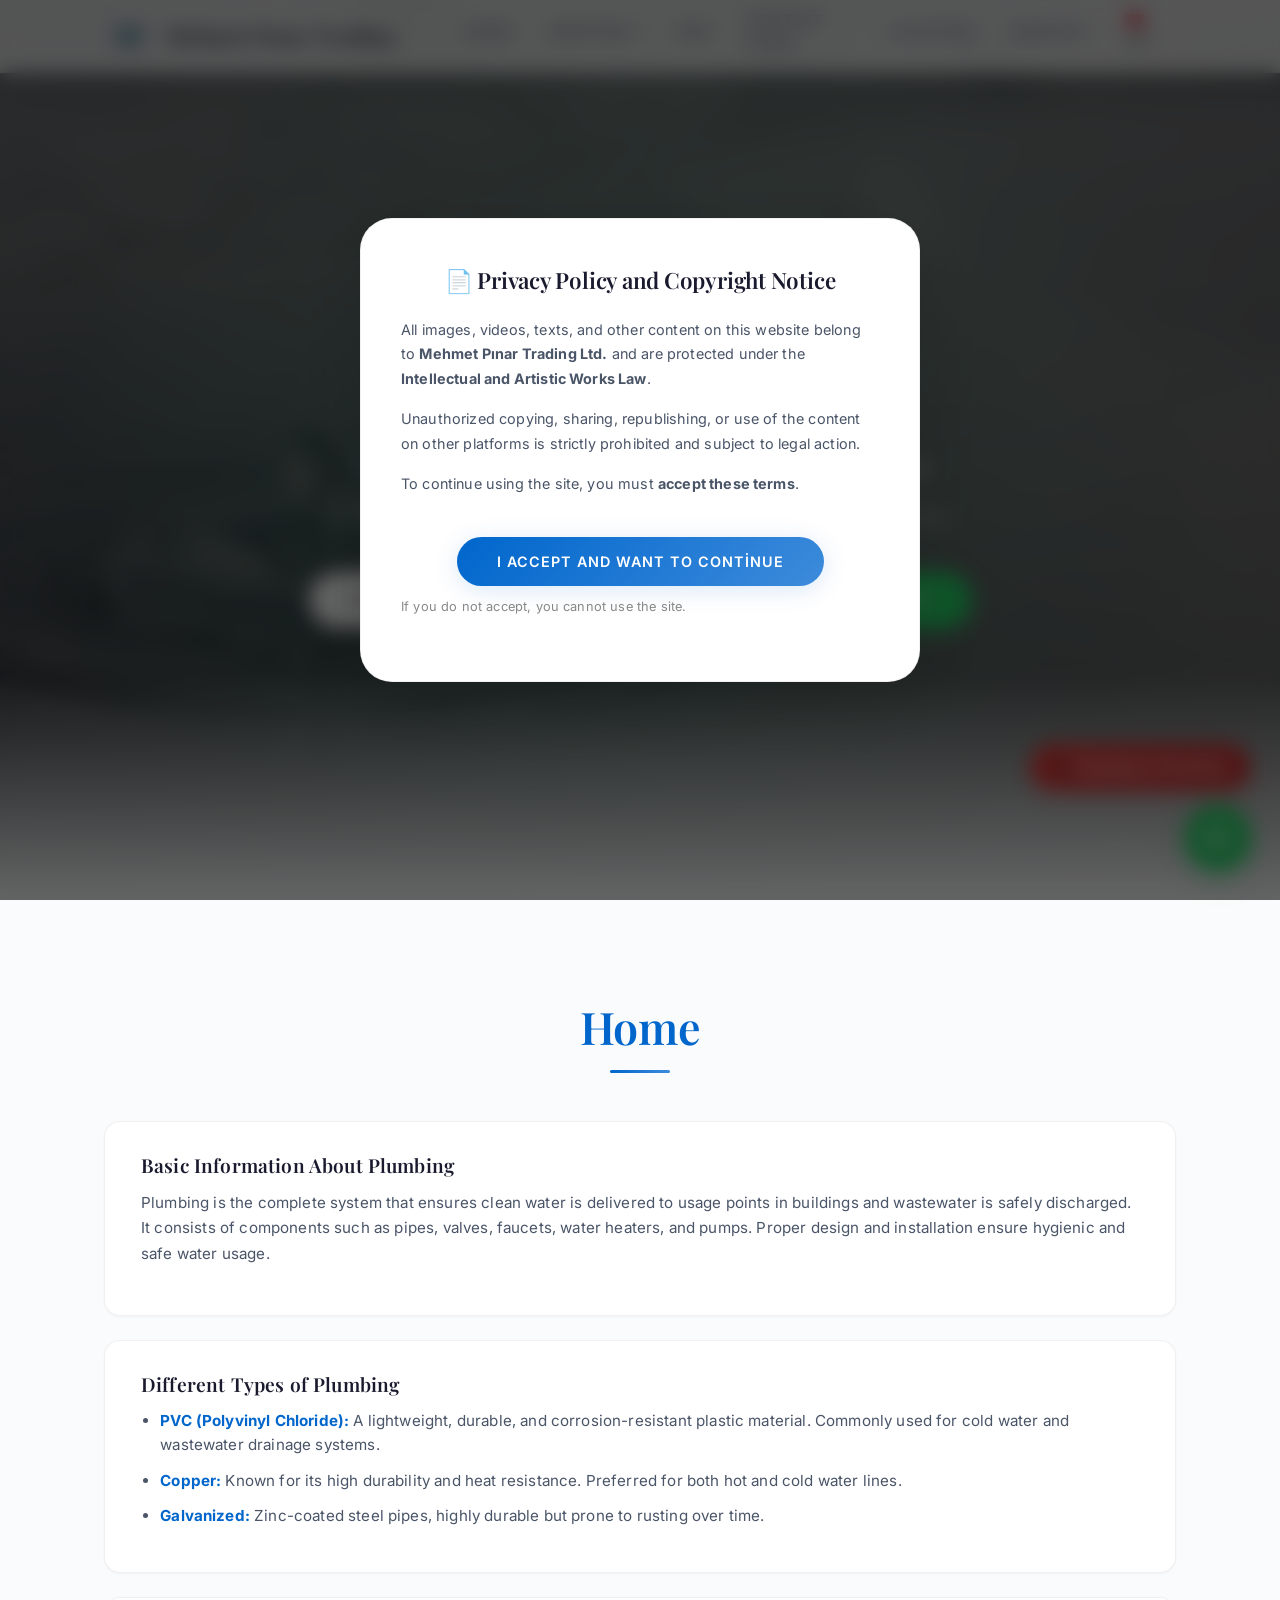
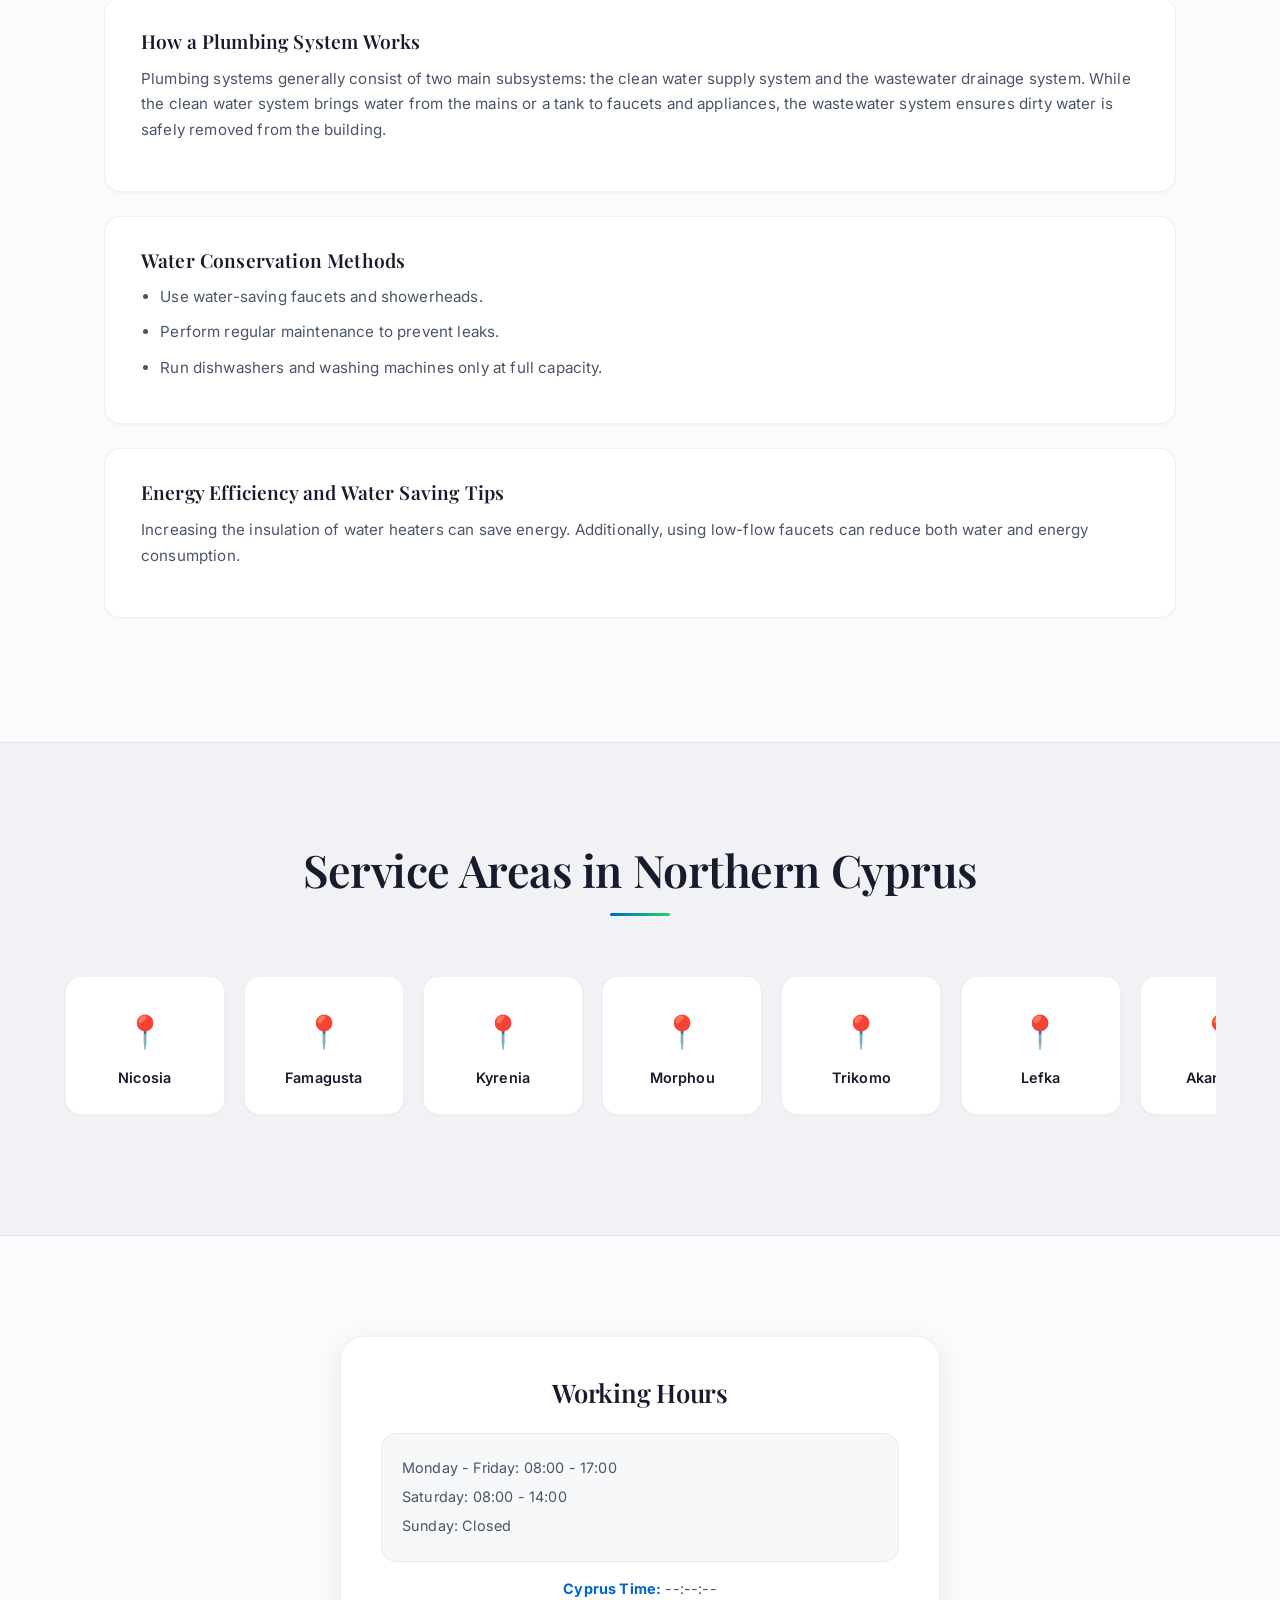
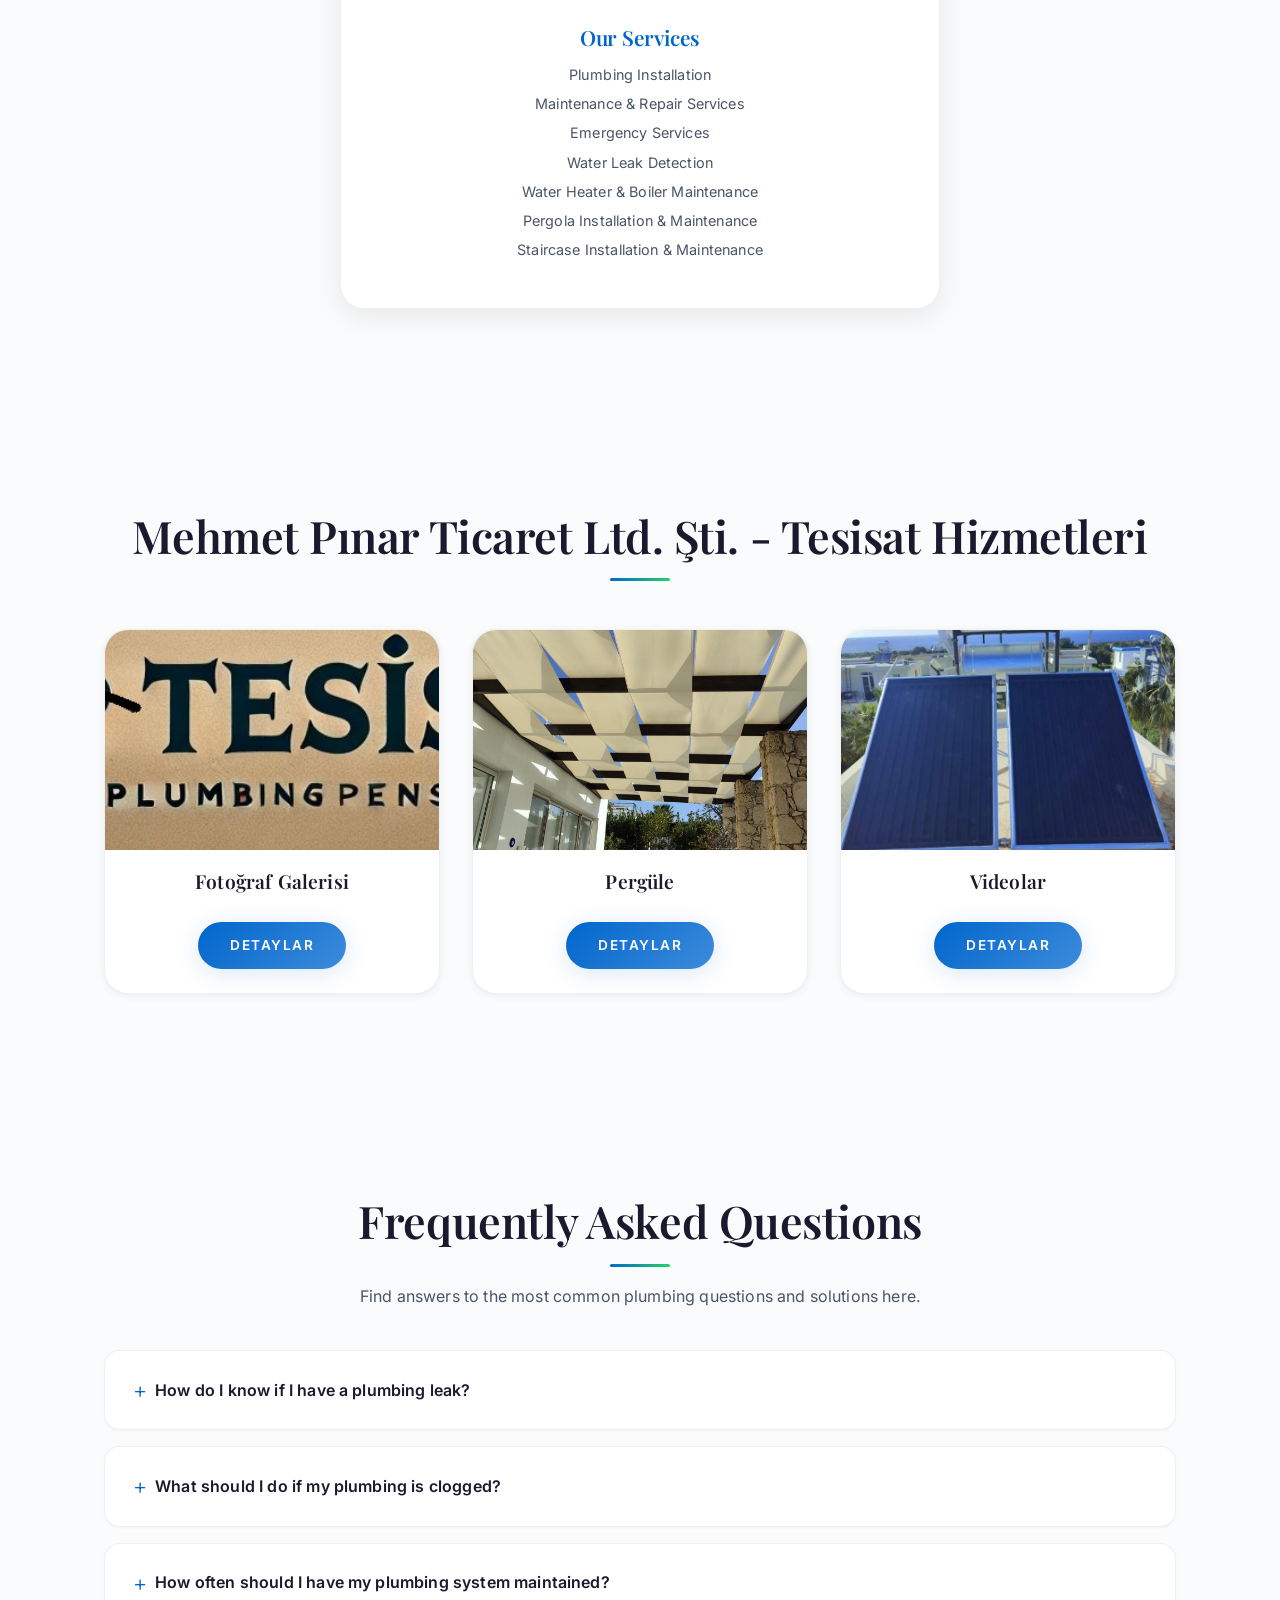
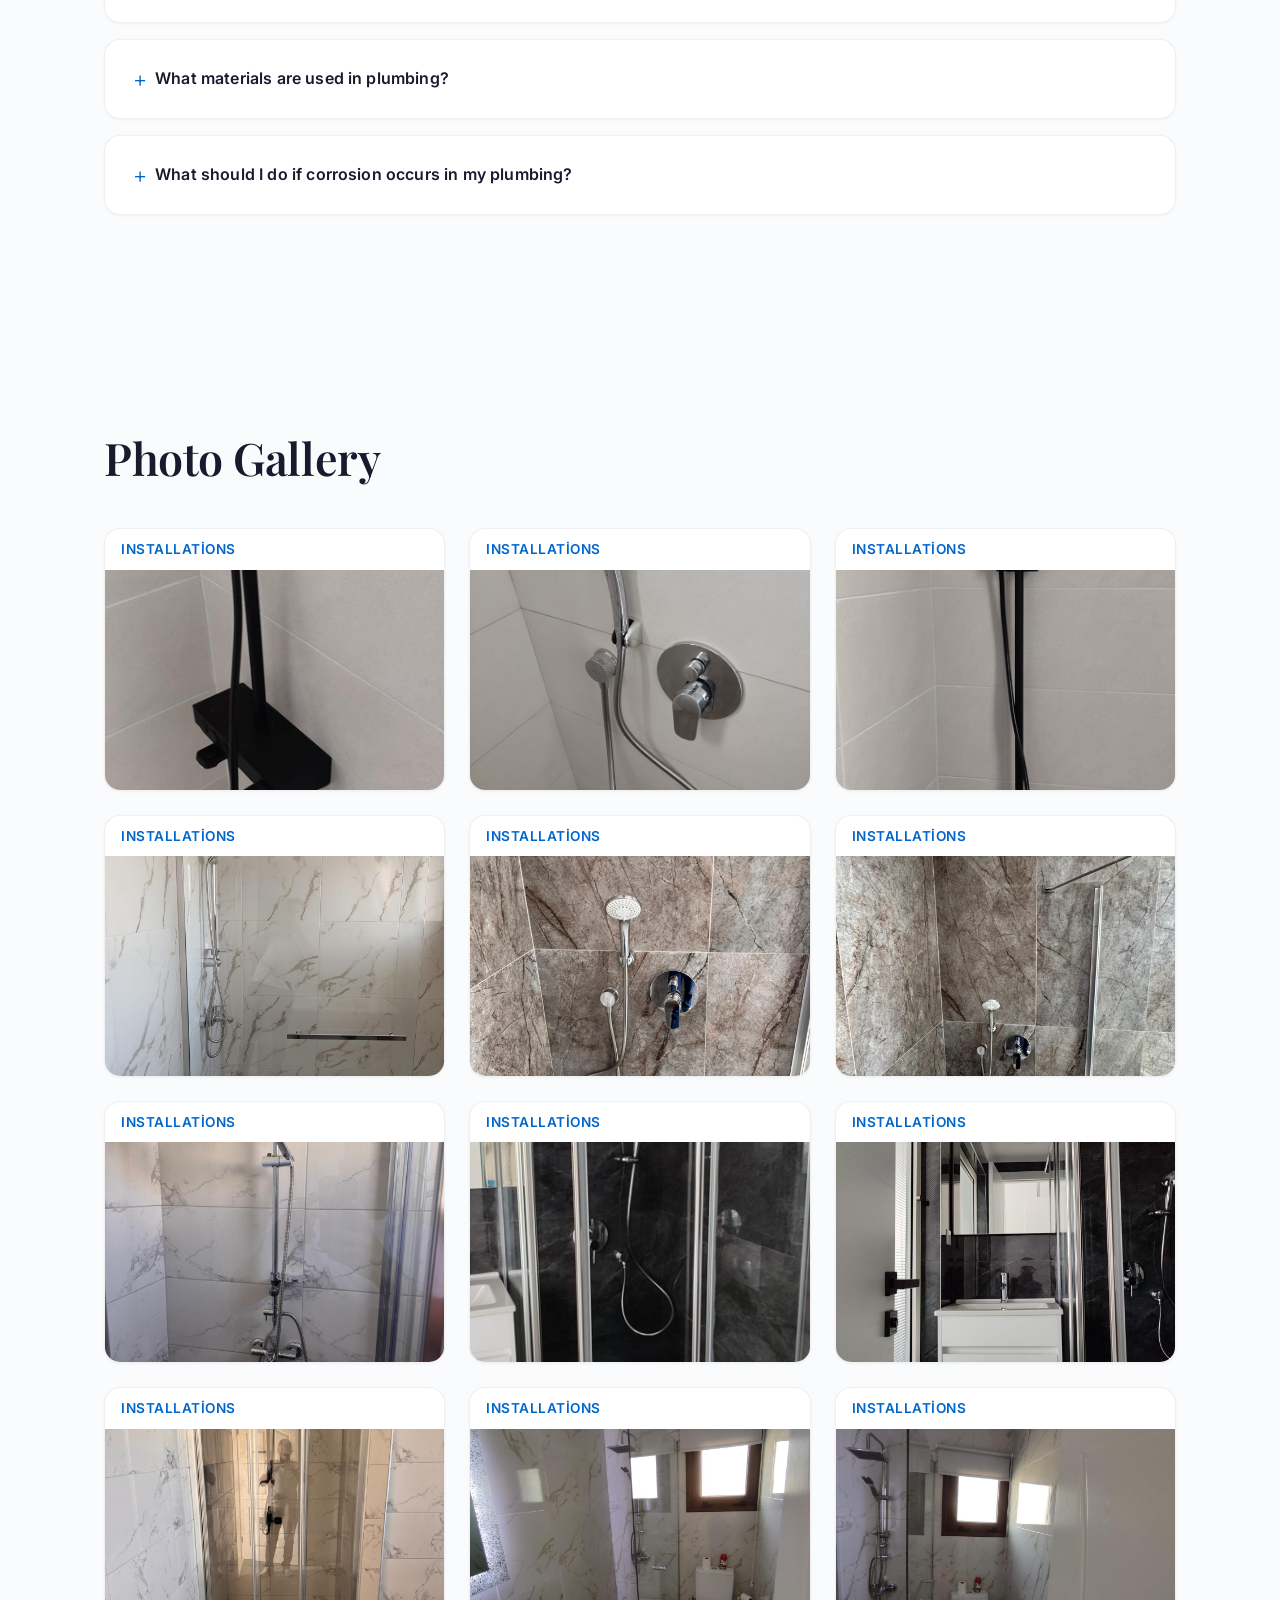
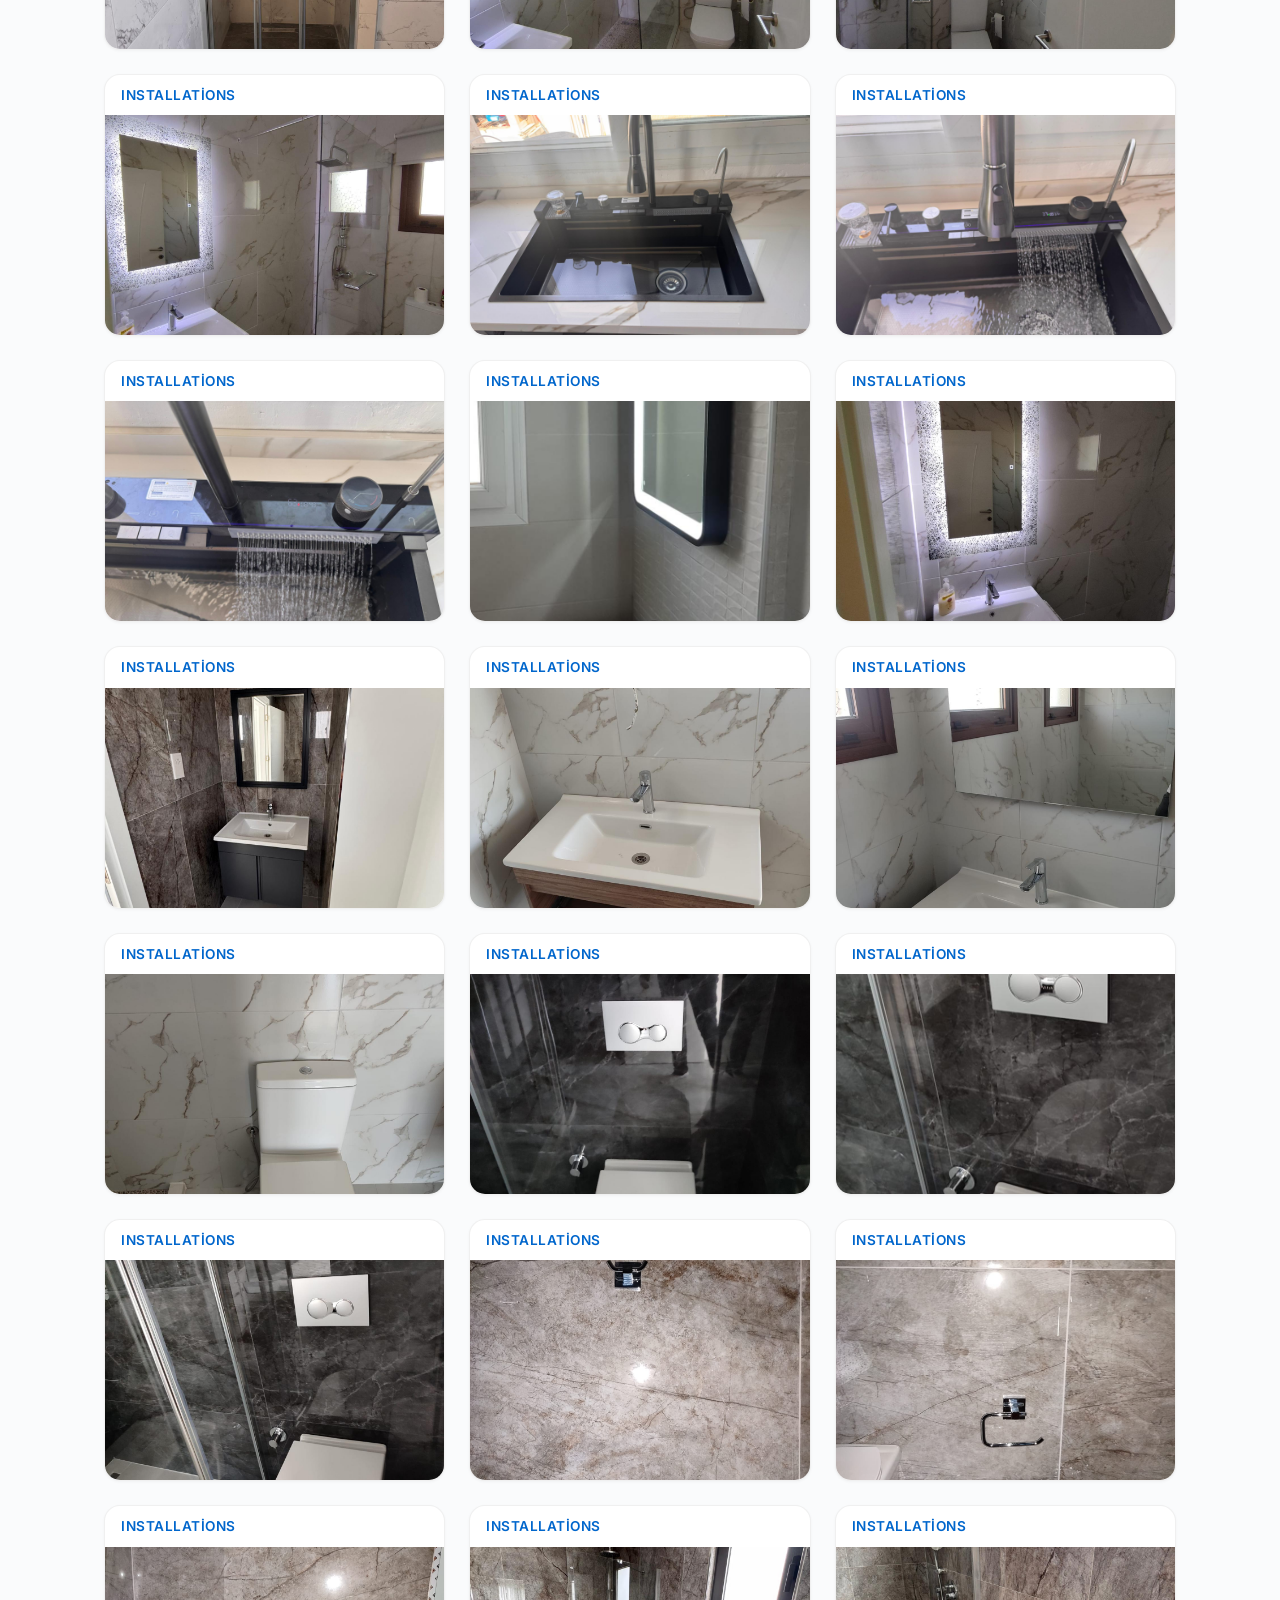
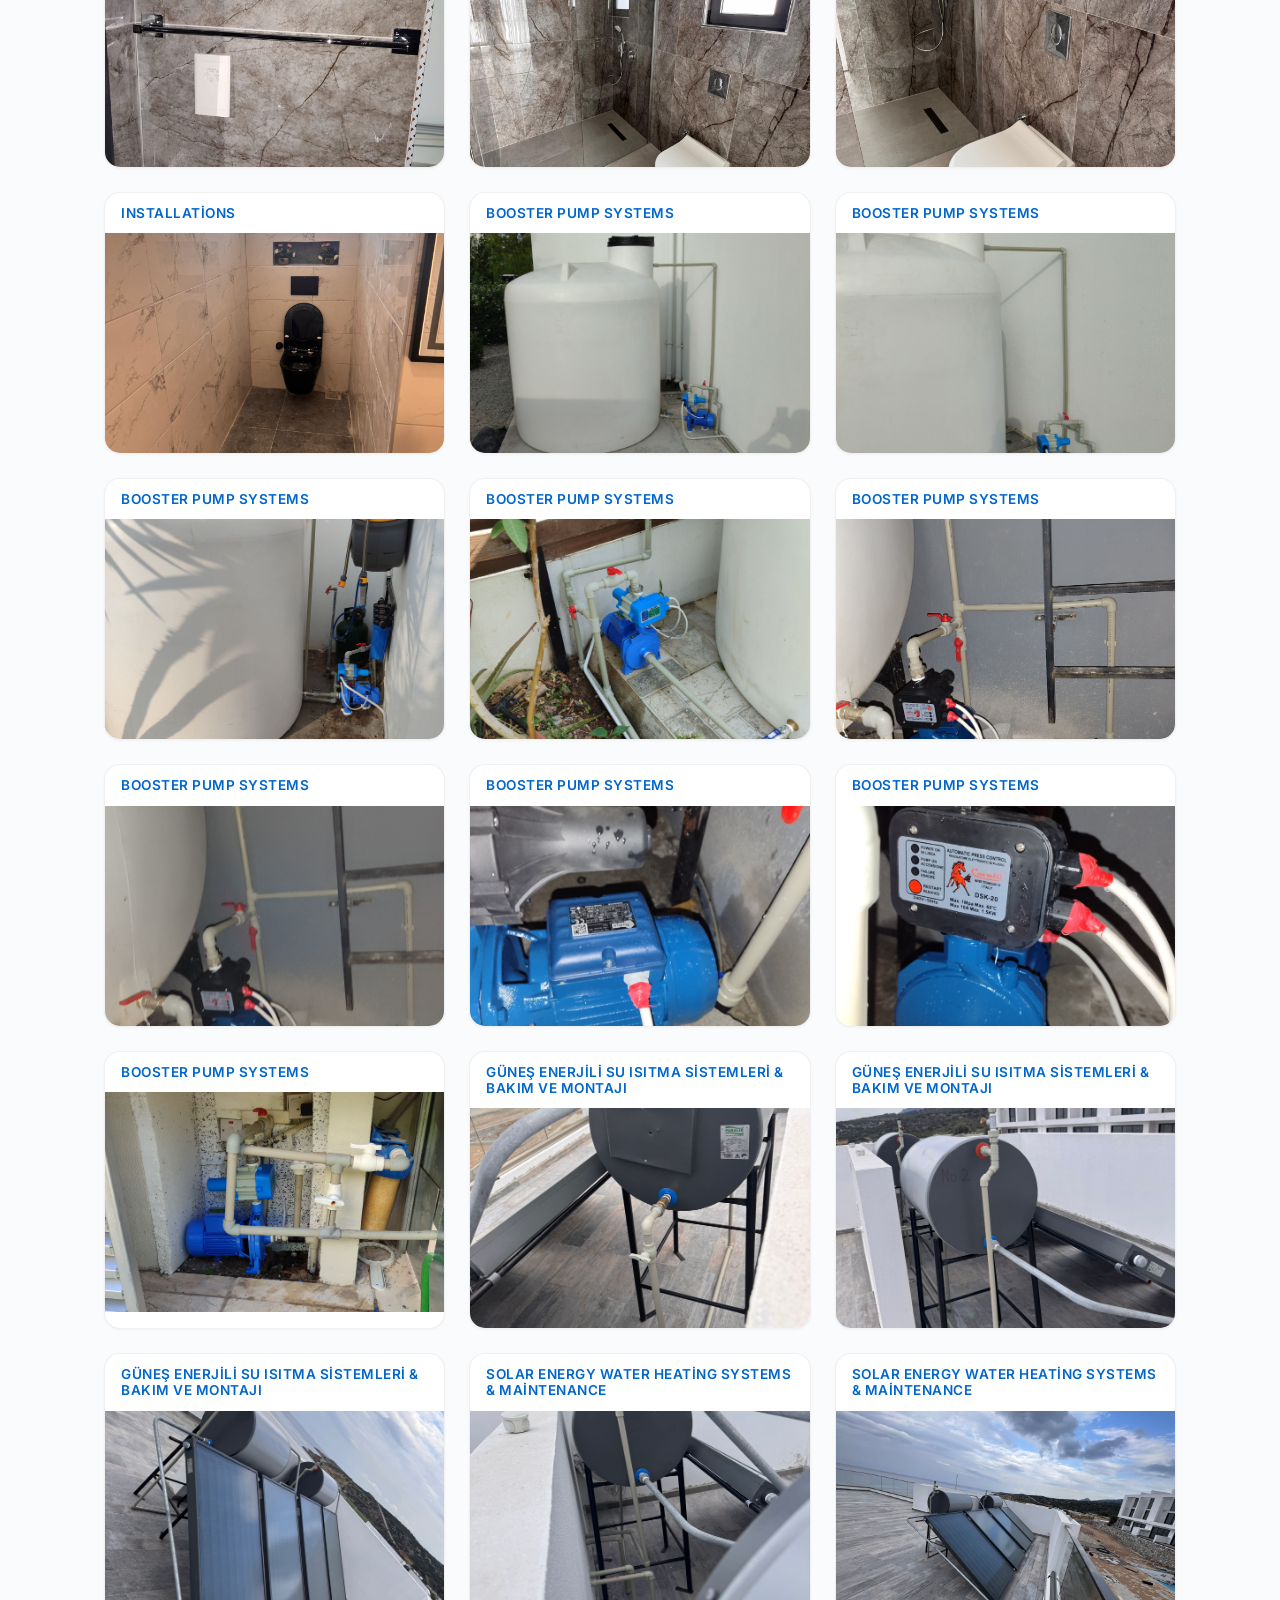
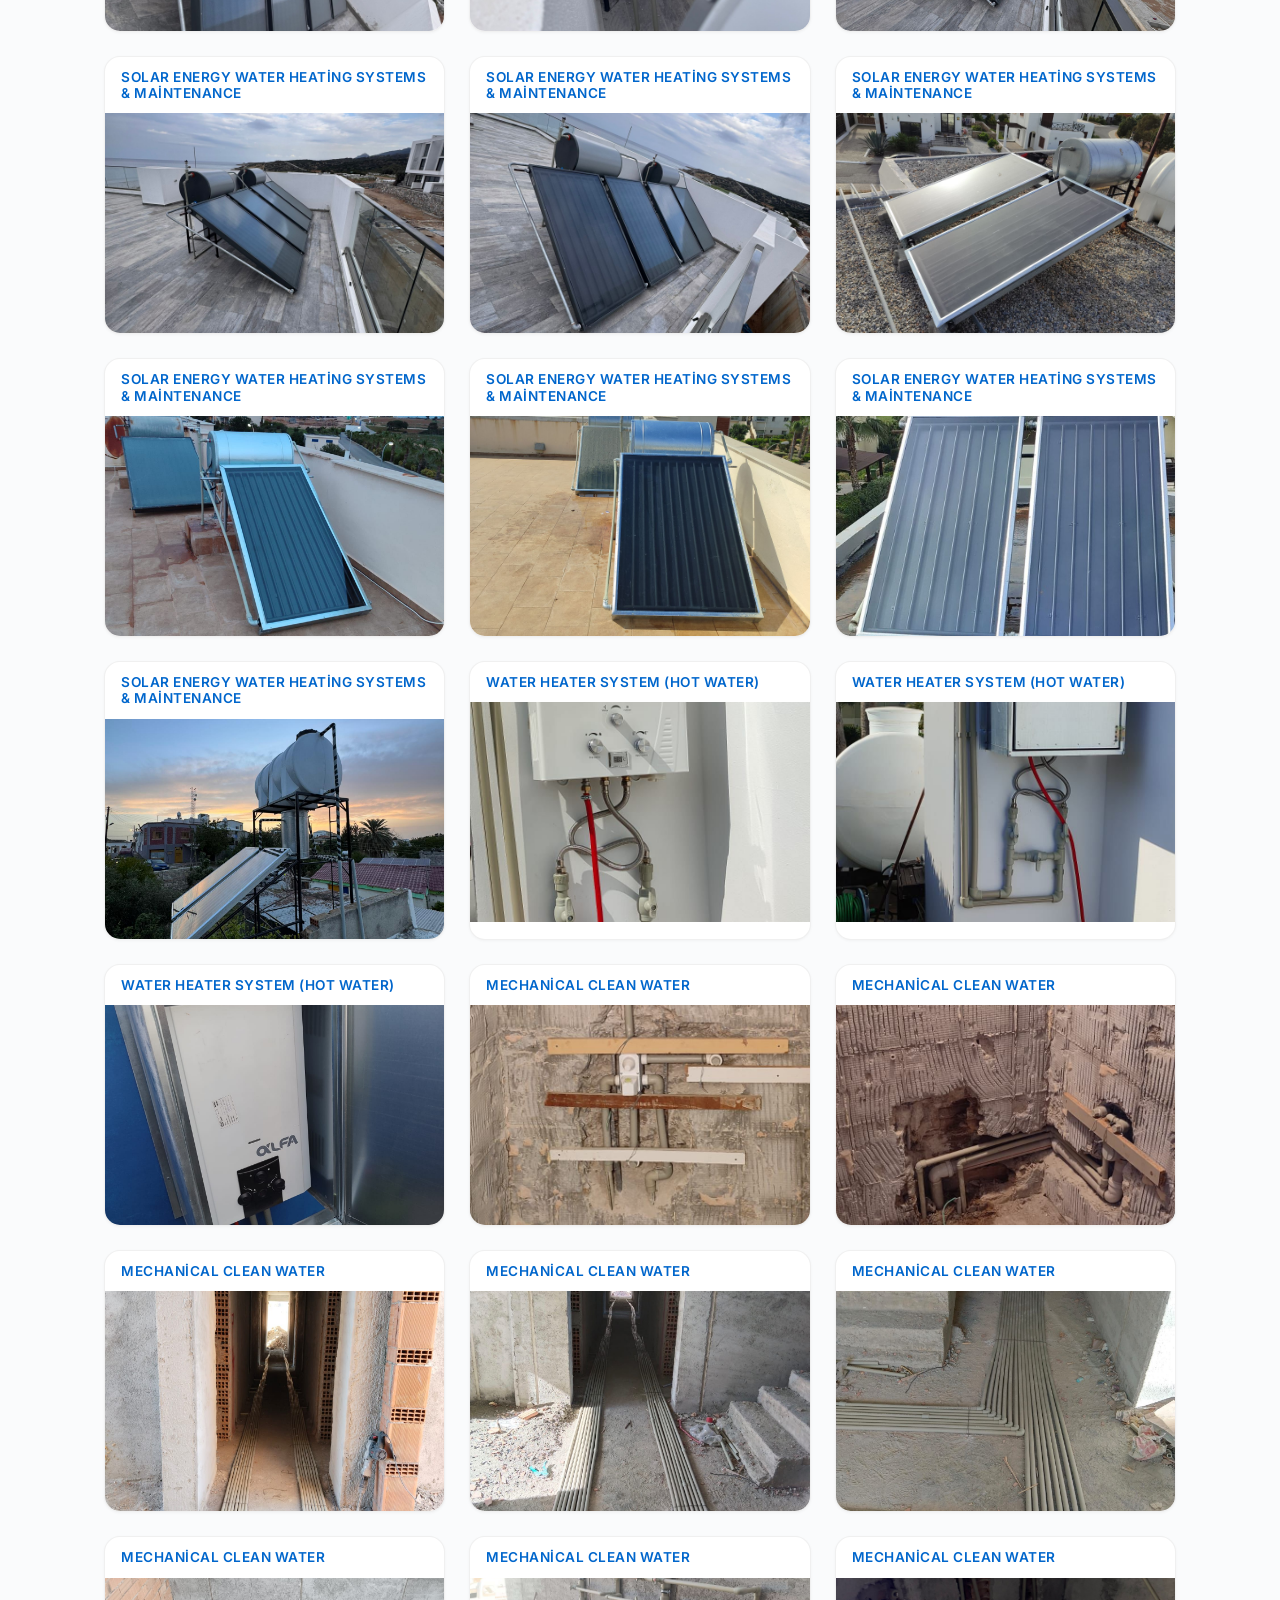
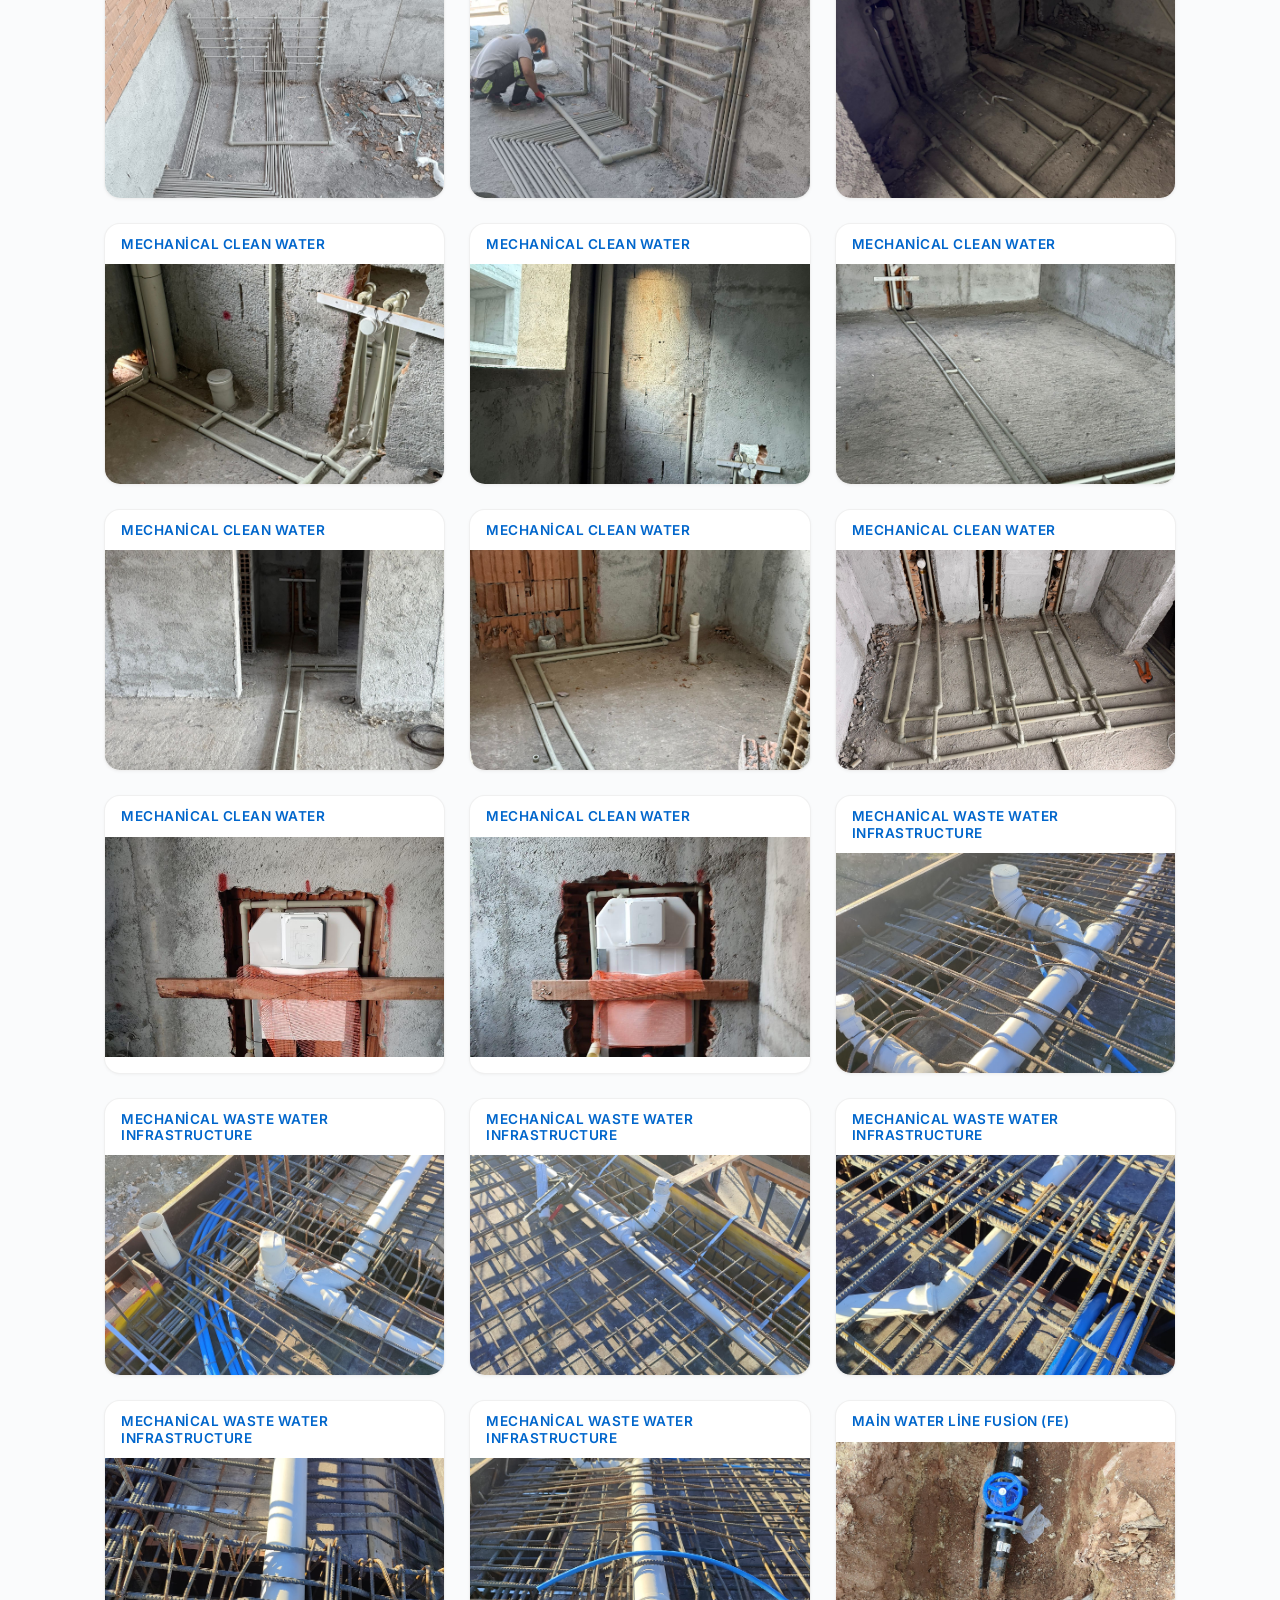
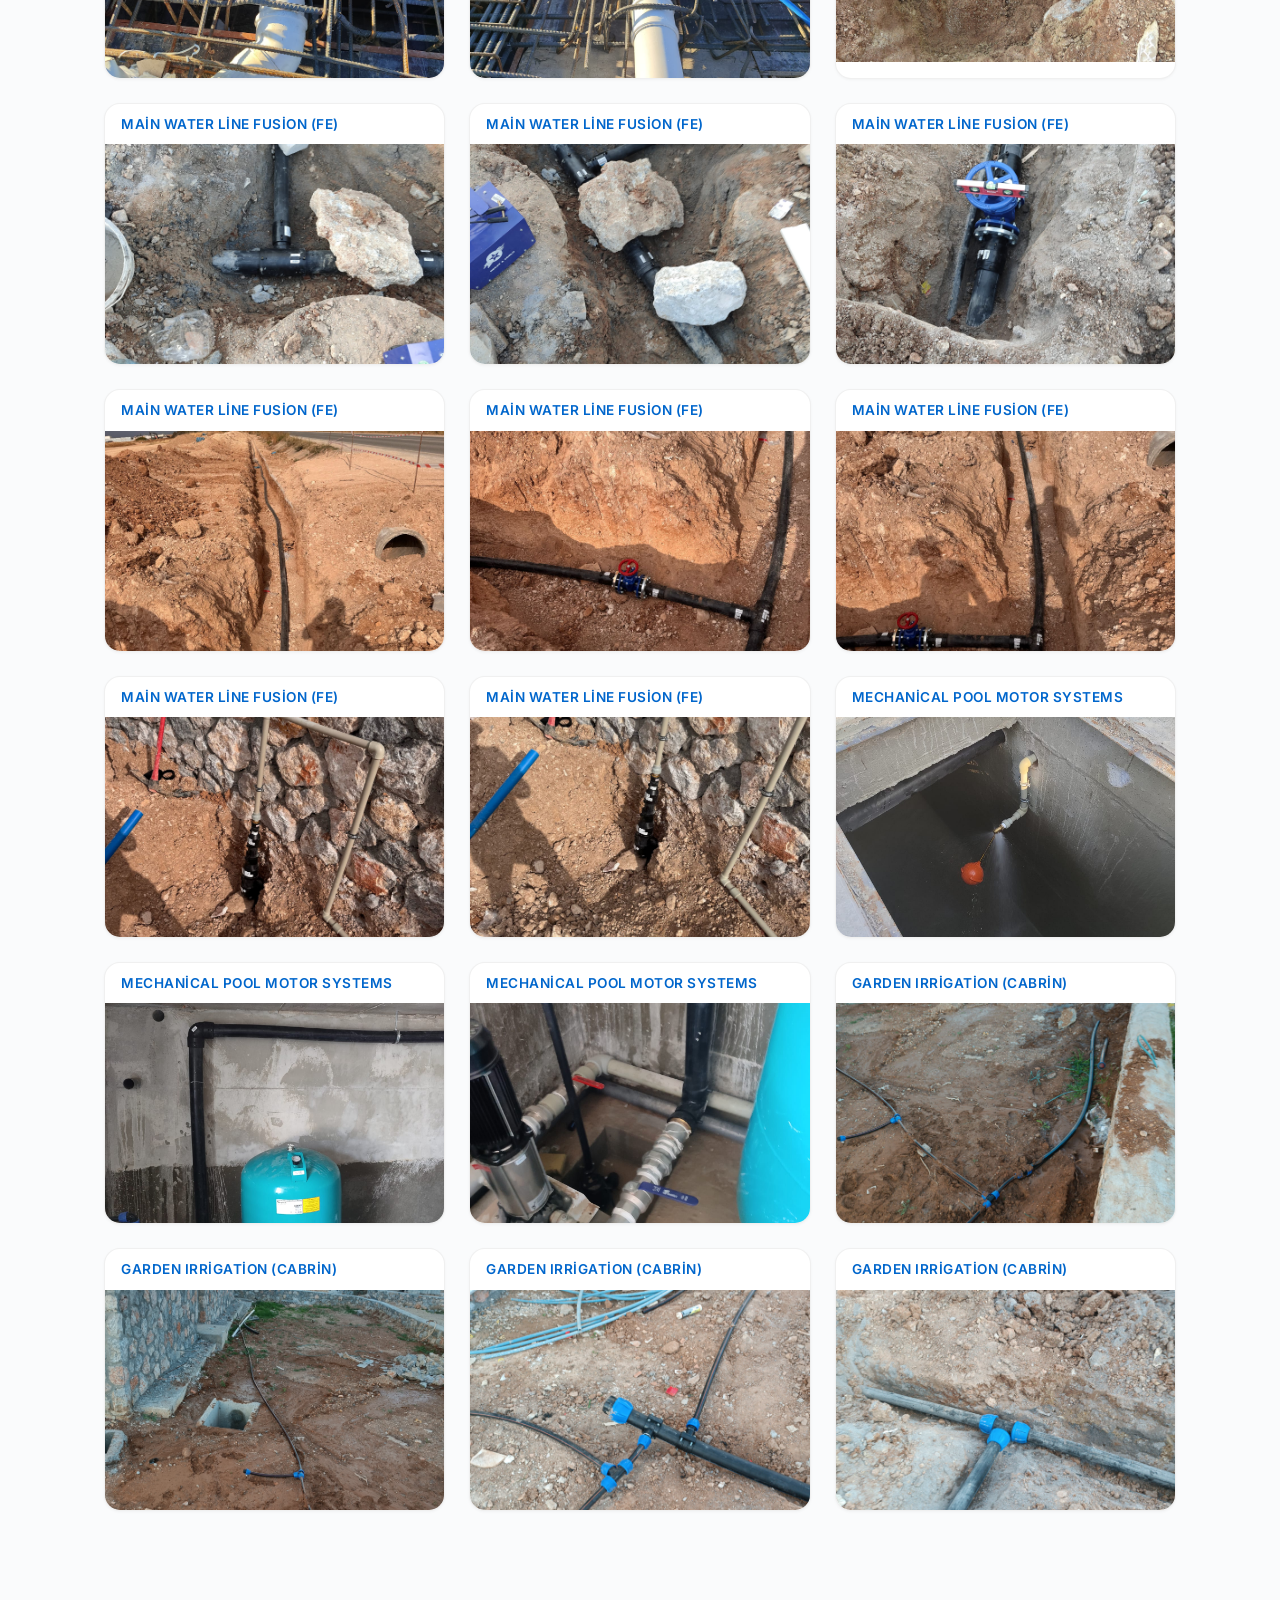
==== commit 11469e2d: "Update indexEN.html" ====
--- a/indexEN.html
+++ b/indexEN.html
@@ -1069,11 +1069,7 @@
   </div>
 
   <!-- Müzik -->
-  <audio id="background-music" src="muzik/Ehrling-Dance-With-Me.mp3" loop></audio>
-  <button id="scroll-top" aria-label="Scroll to Top" title="Scroll to Top"><i class="fas fa-arrow-up"></i></button>
-  <button id="music-toggle" aria-label="Toggle Music">🔊</button>
-  <script src="public/js/muzik.js"></script>
-
+ 
   <!-- Gizlilik Politikası ve İçerik Kullanım Uyarısı -->
   <script src="public/js/gizlilikpolitikasi.js" defer></script>
   <div id="privacyModal" class="privacy-modal">
@@ -1112,4 +1108,4 @@
 
 </body>
 
-</html>+</html>
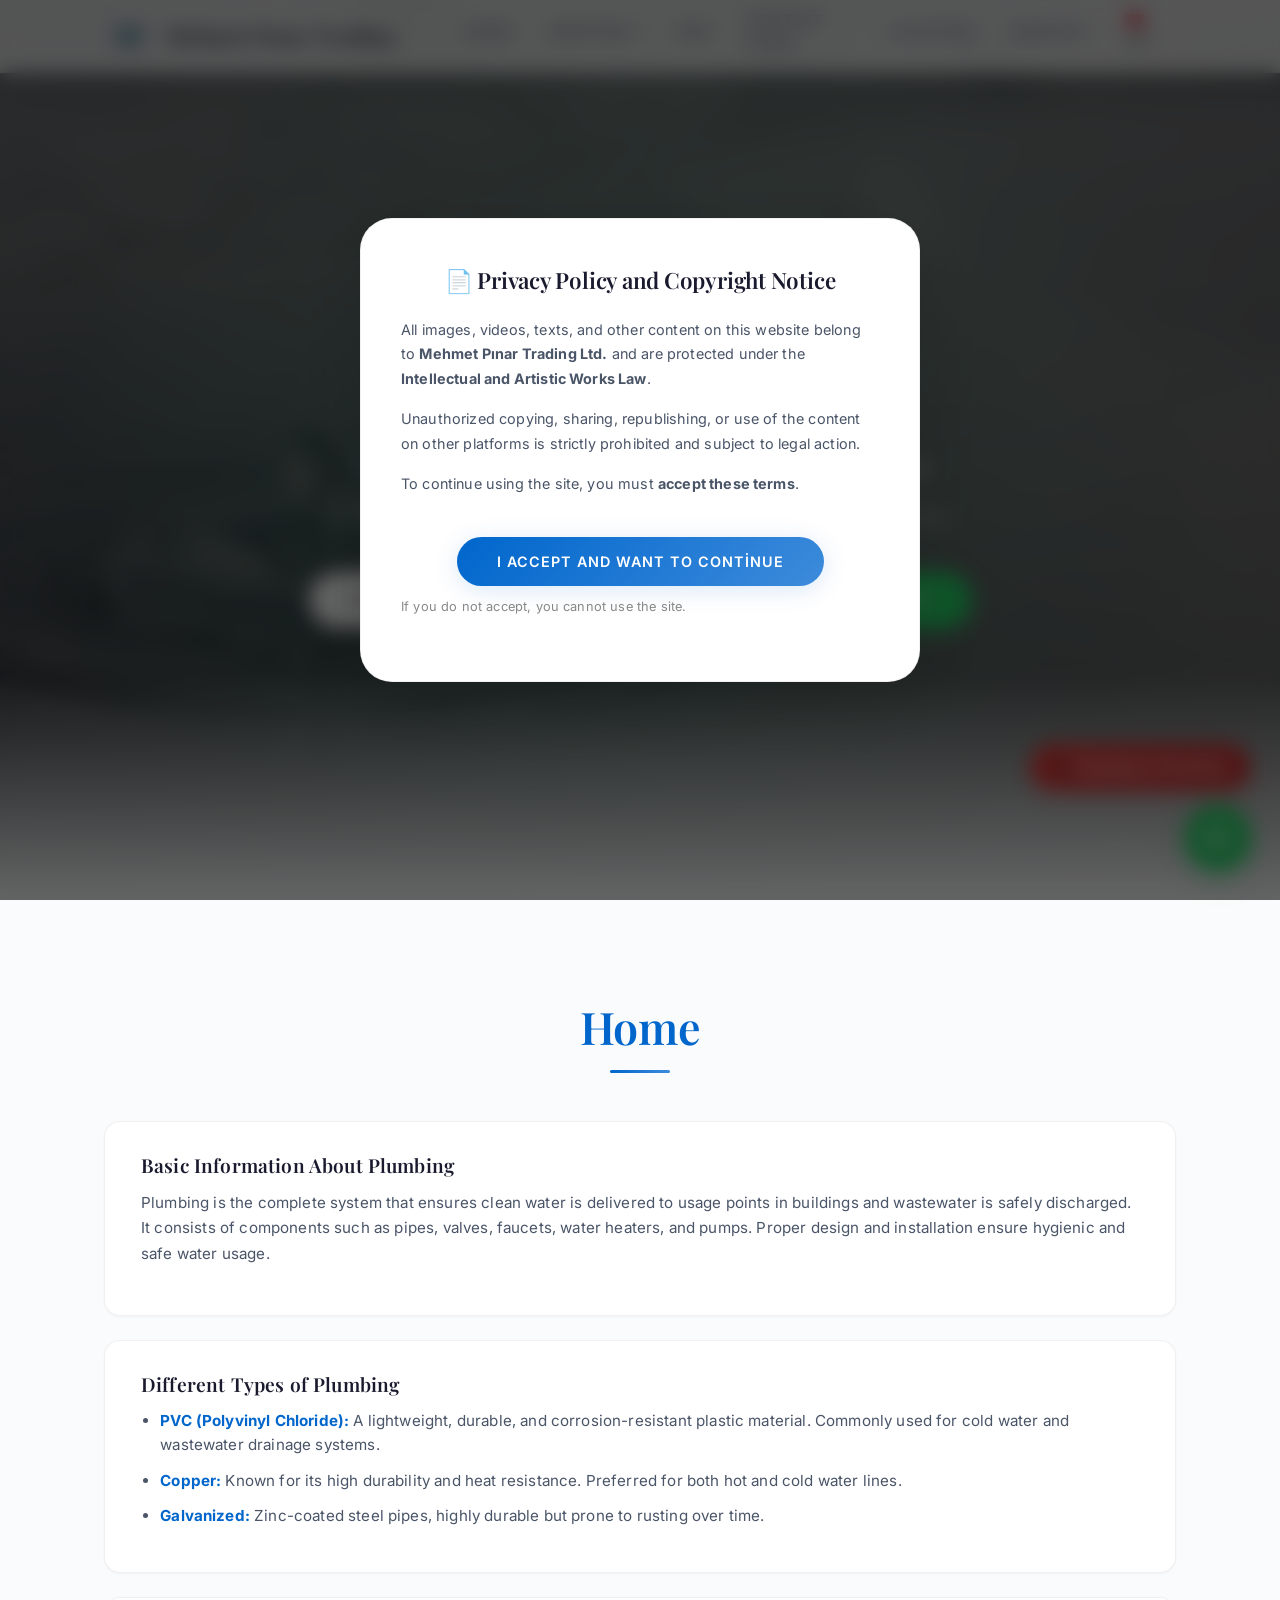
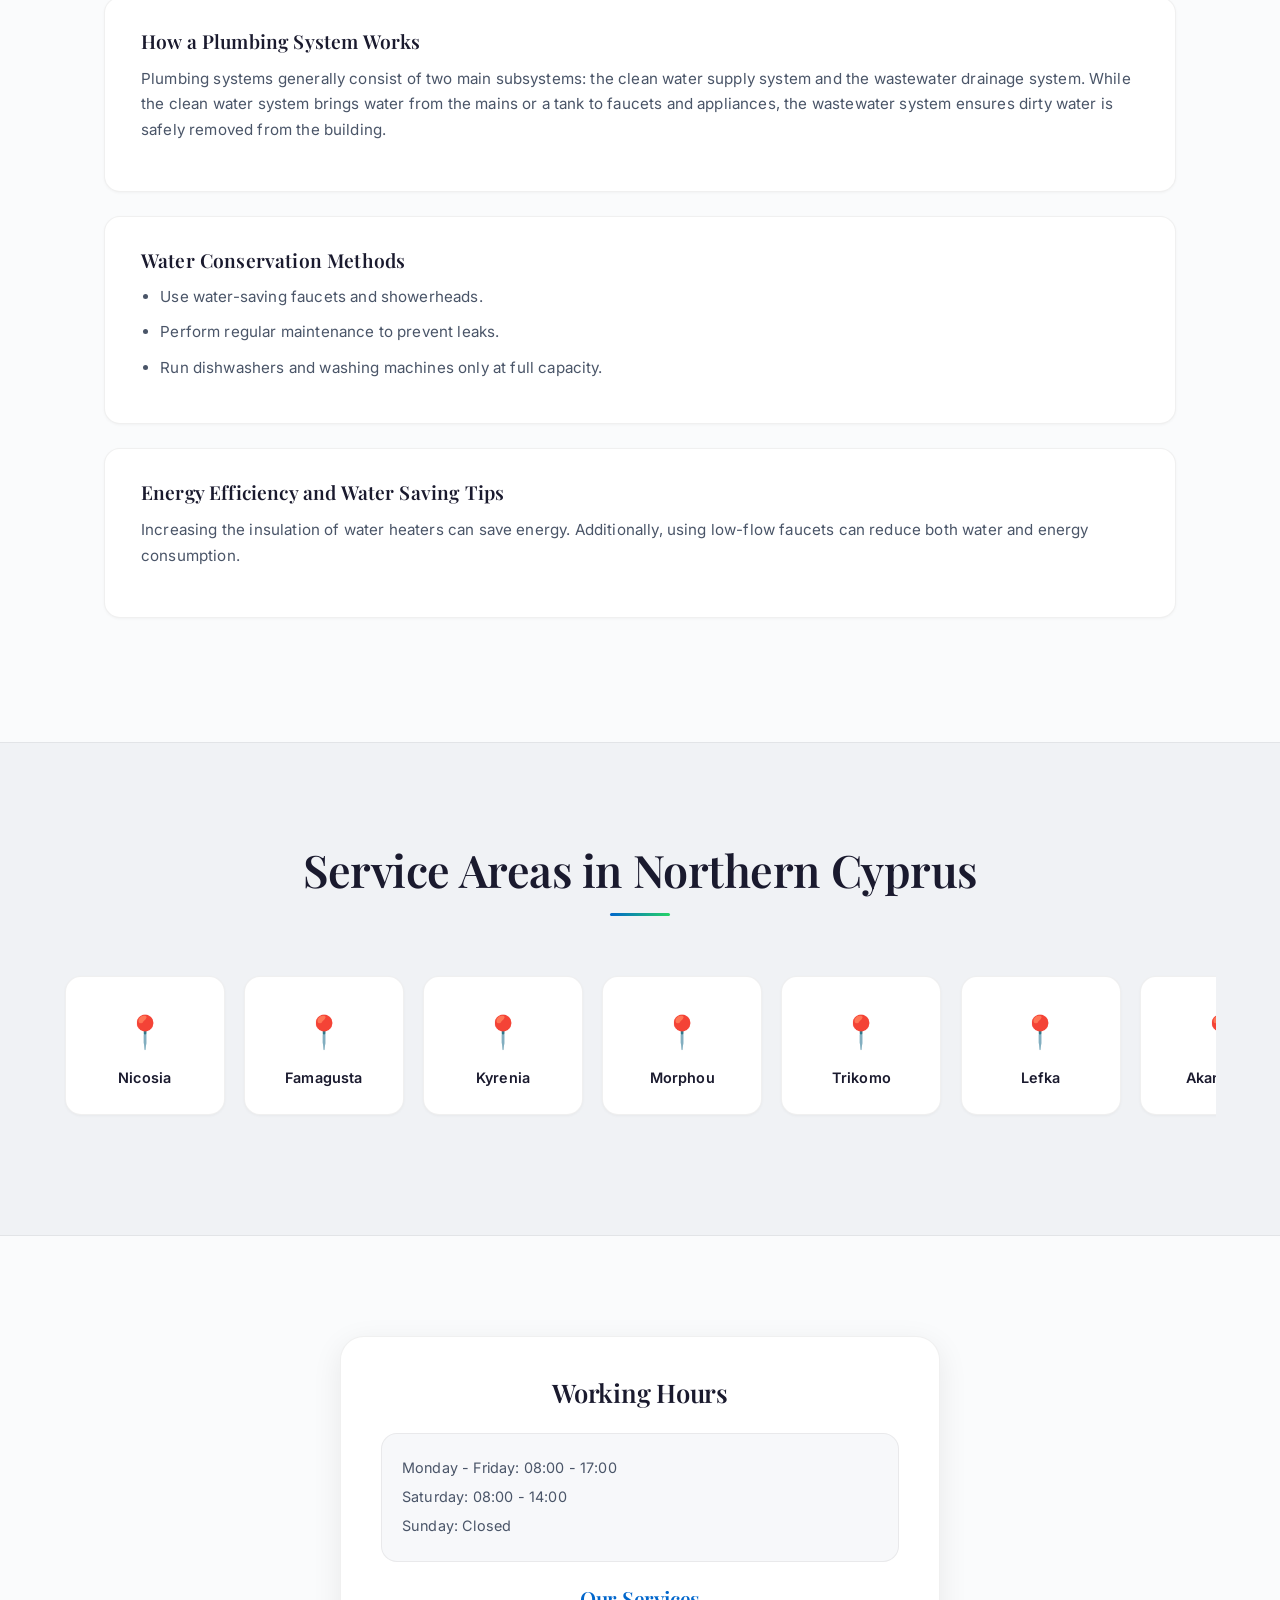
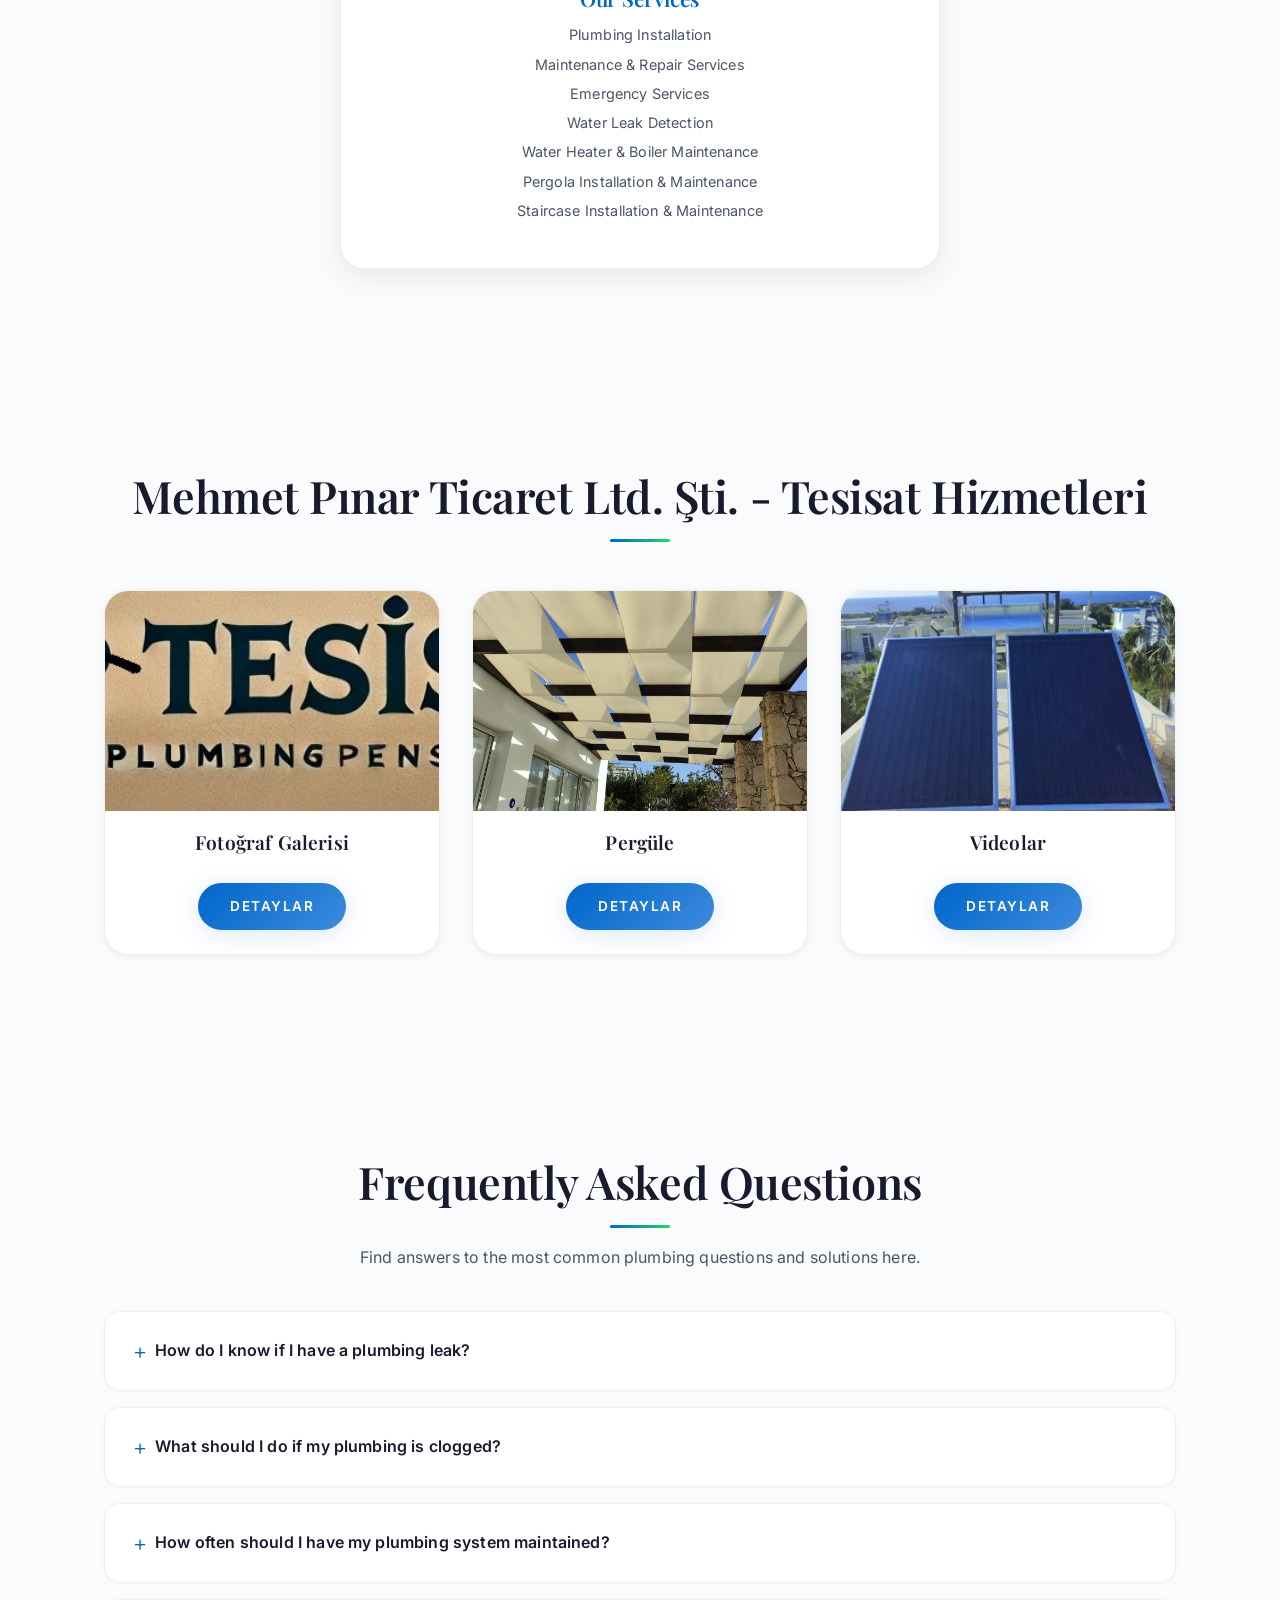
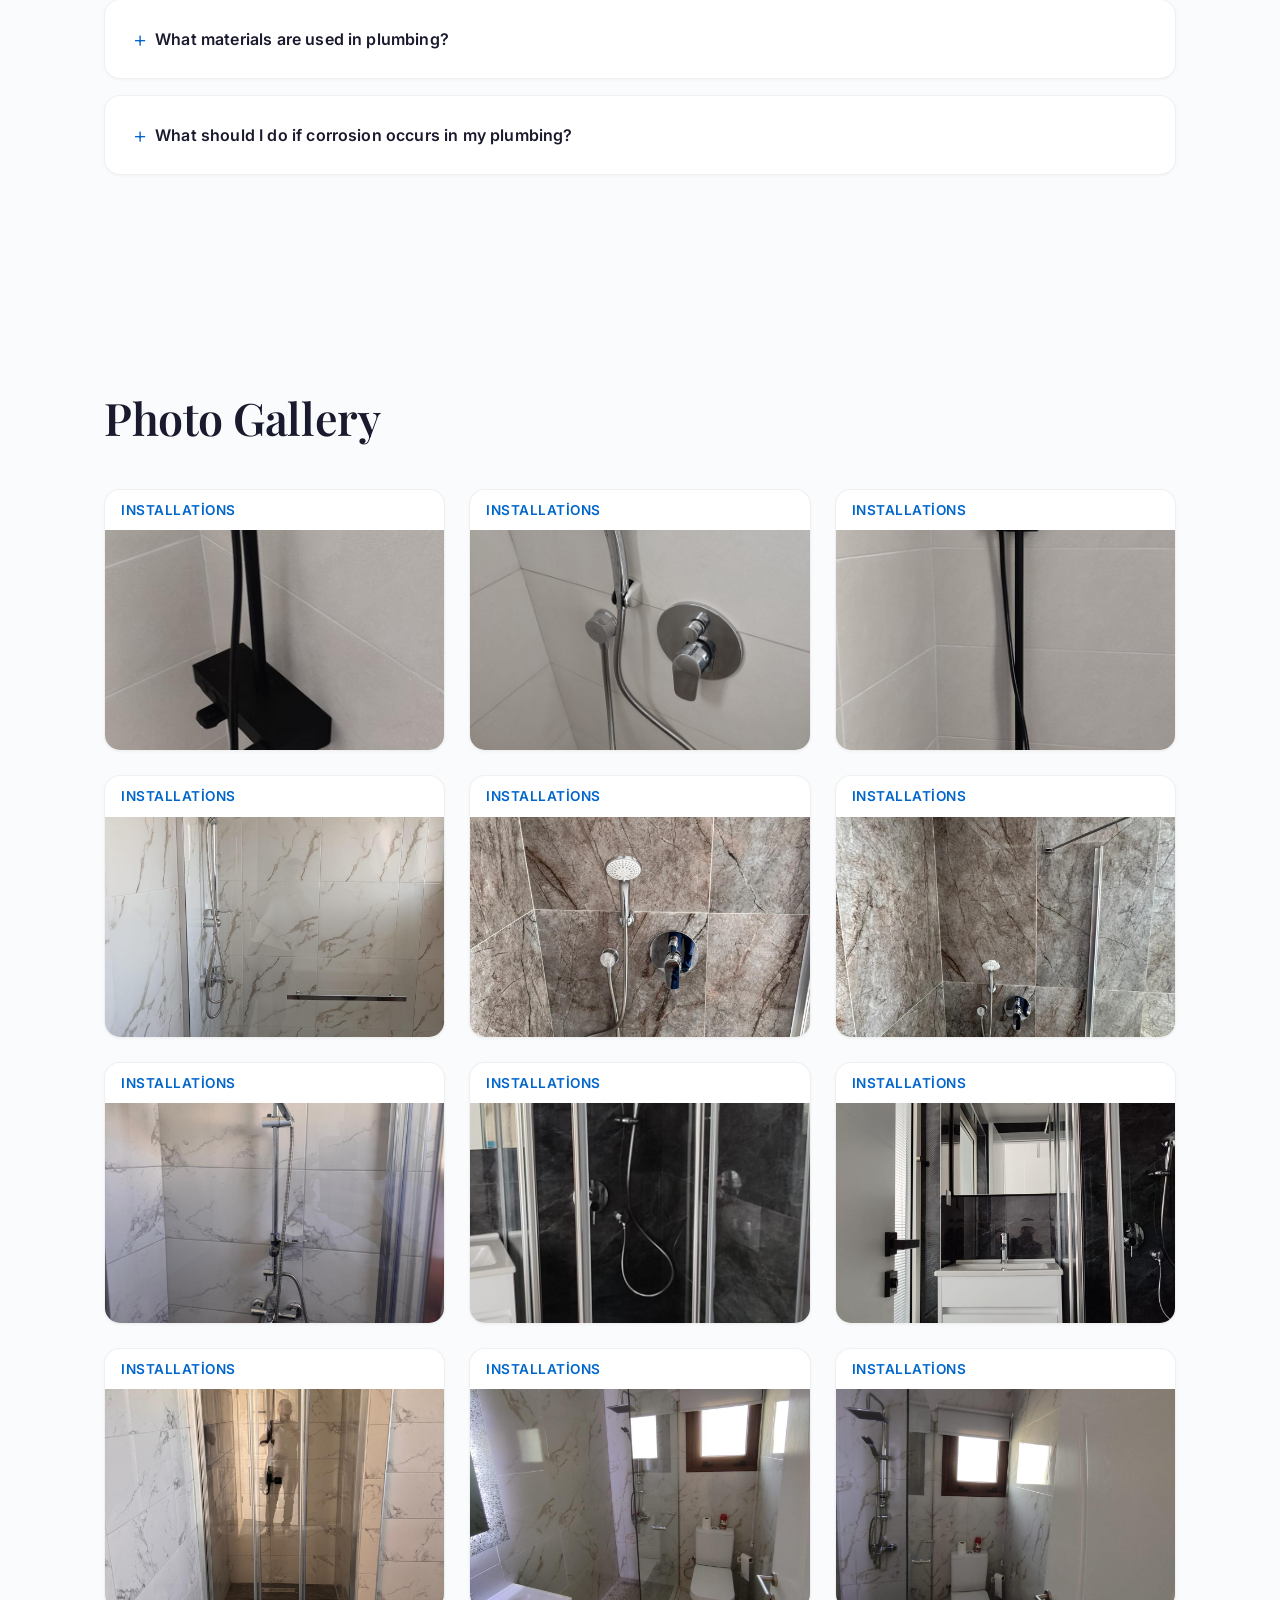
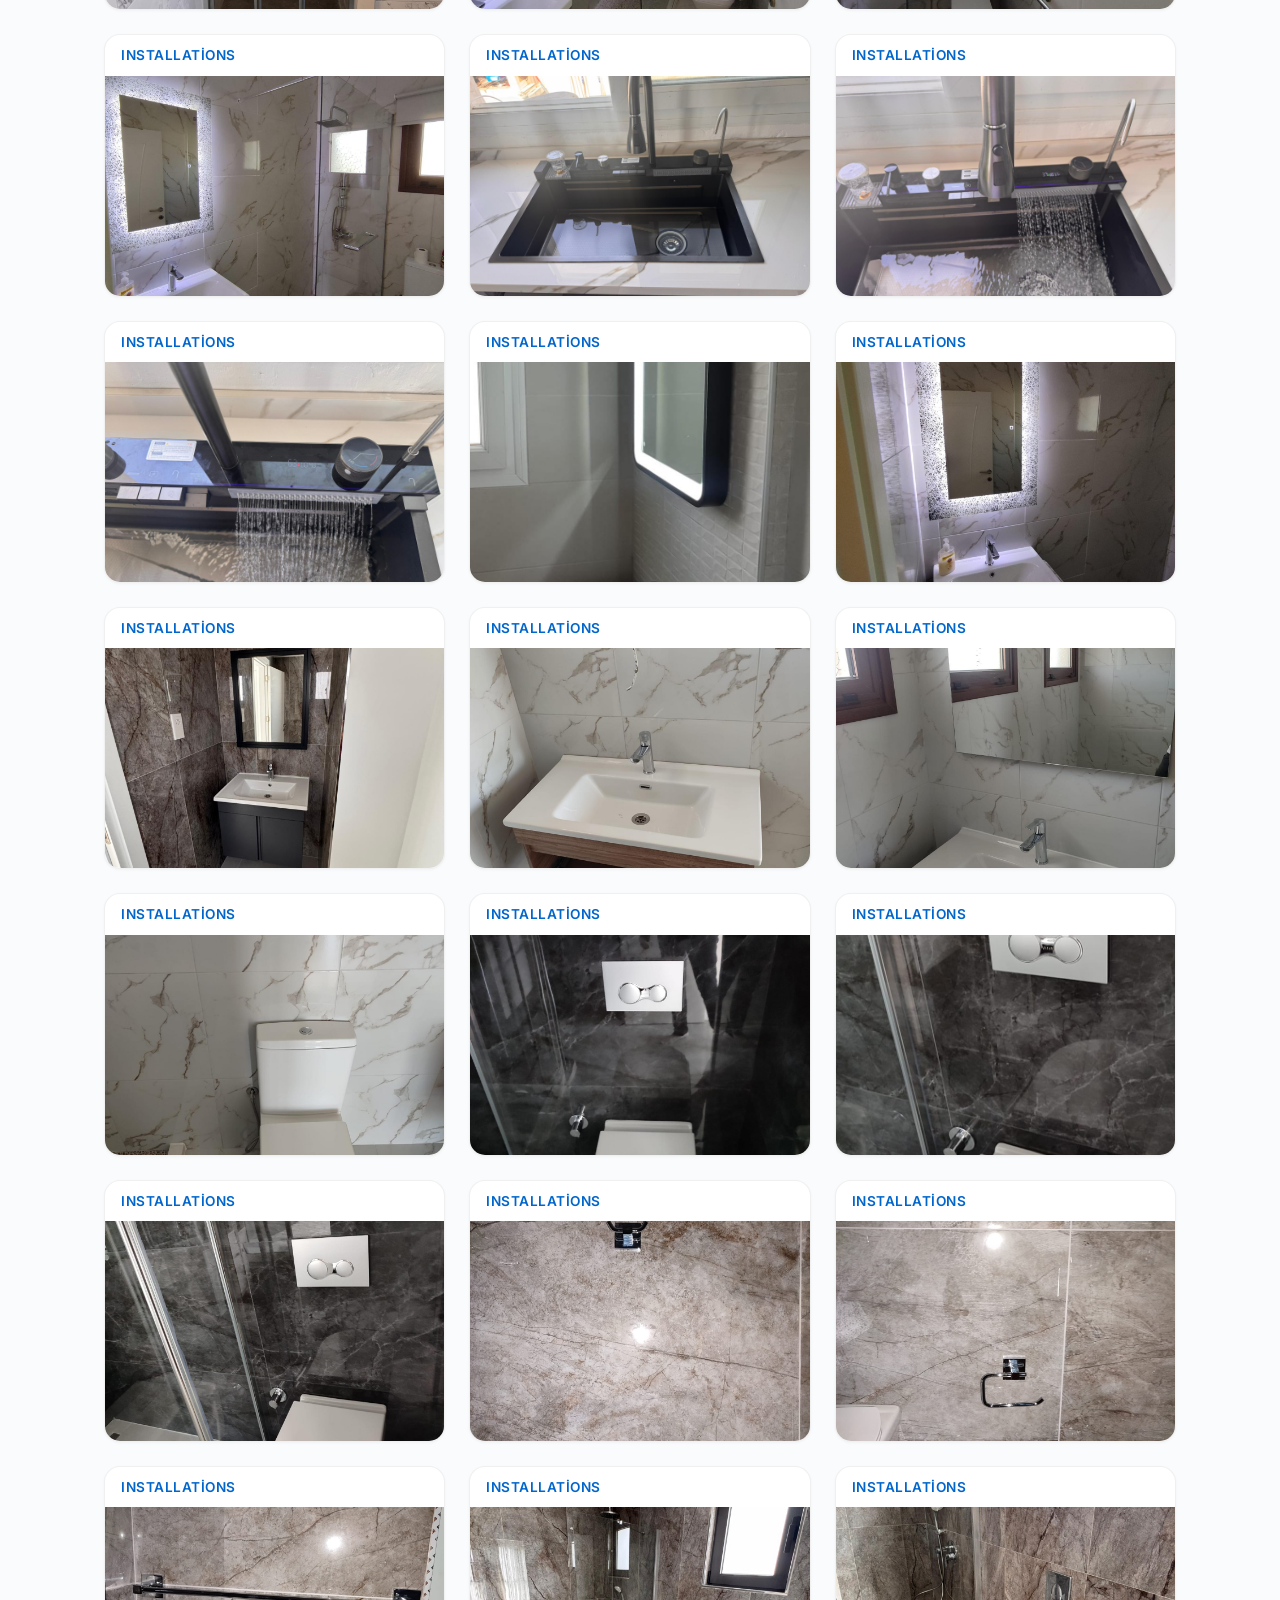
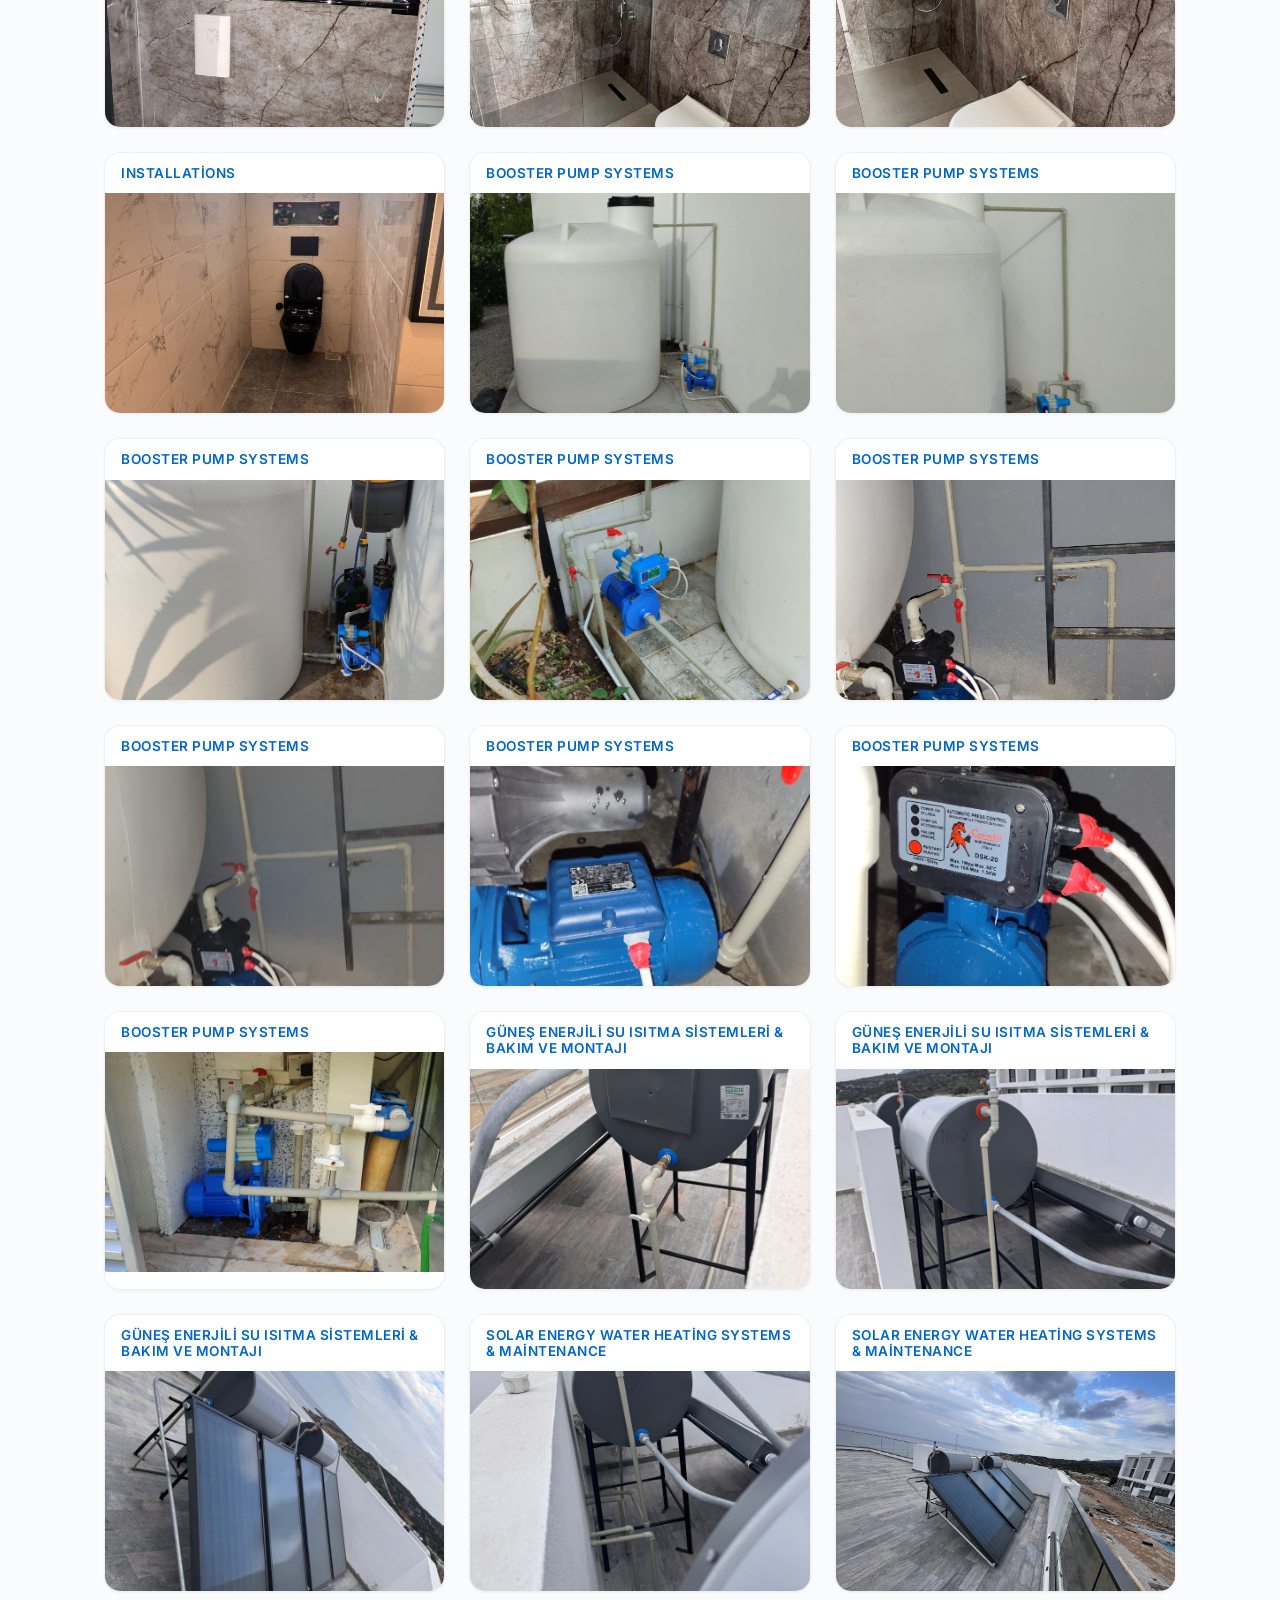
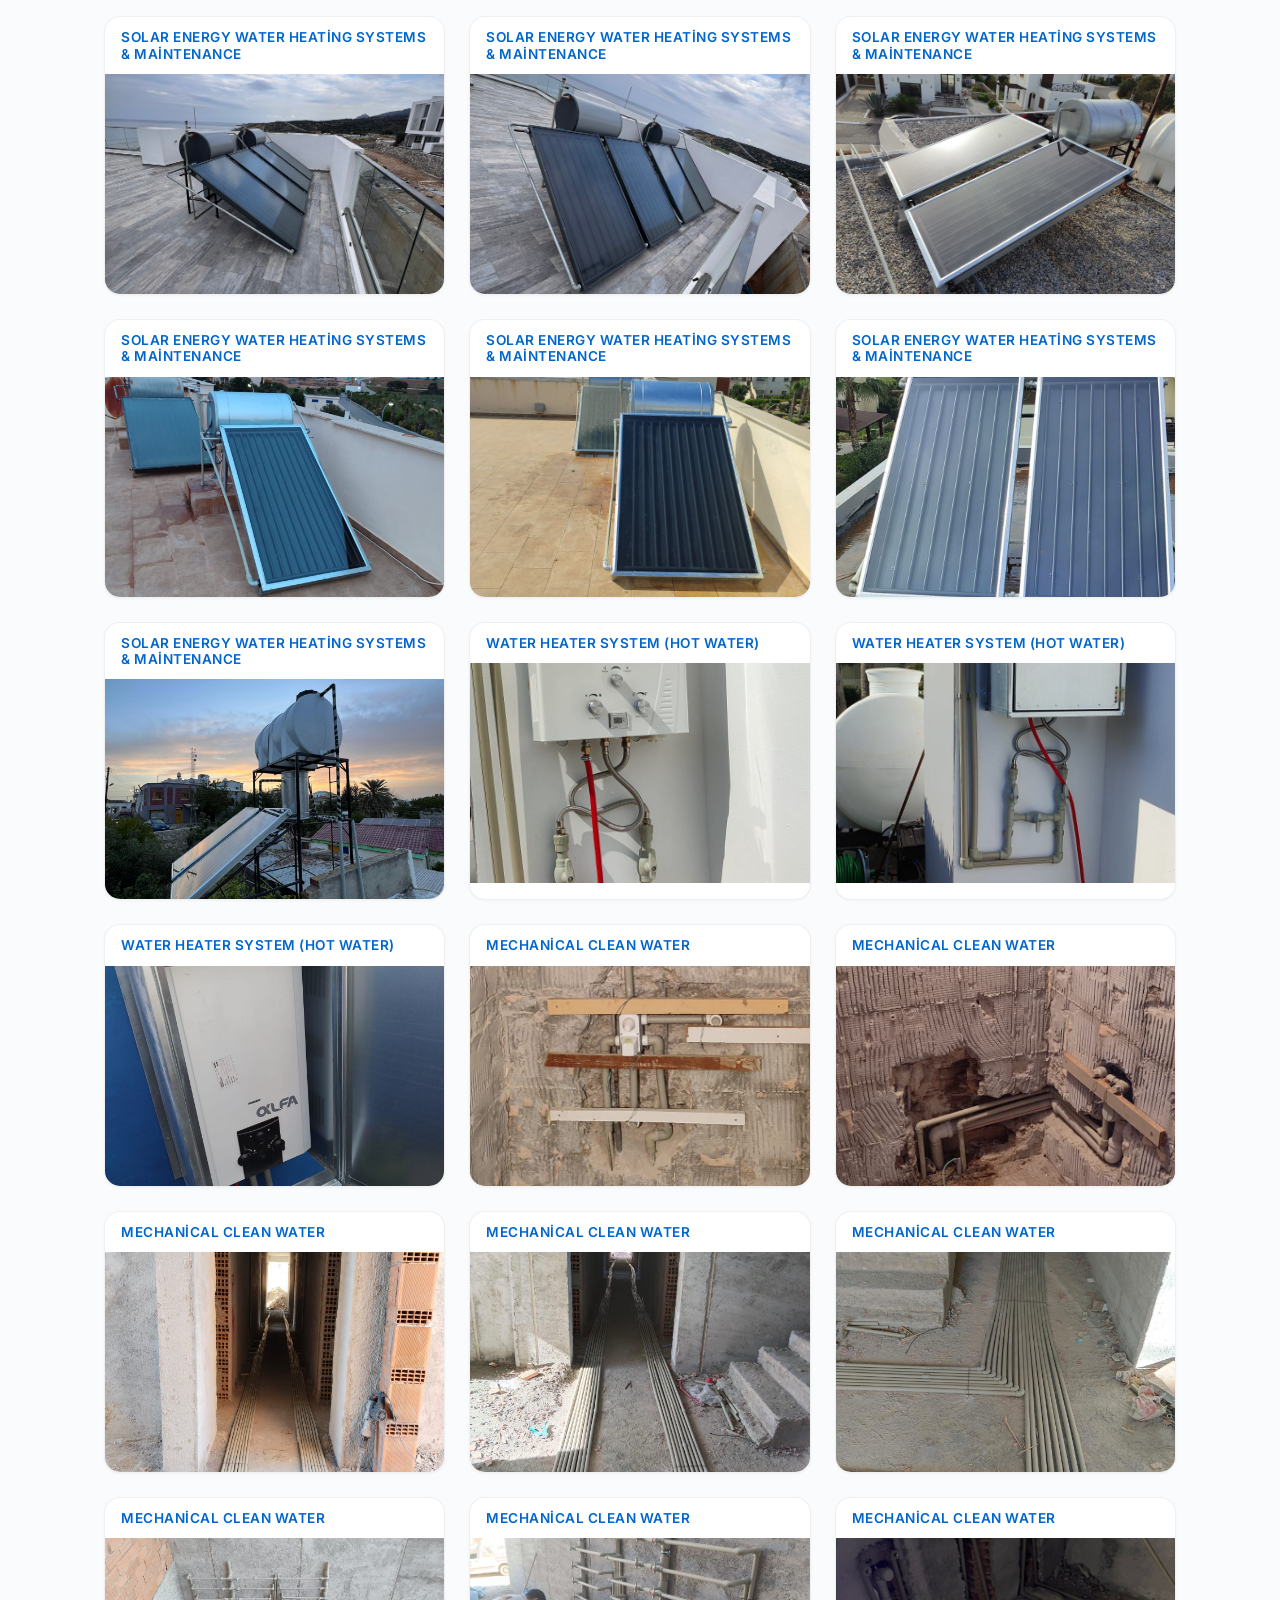
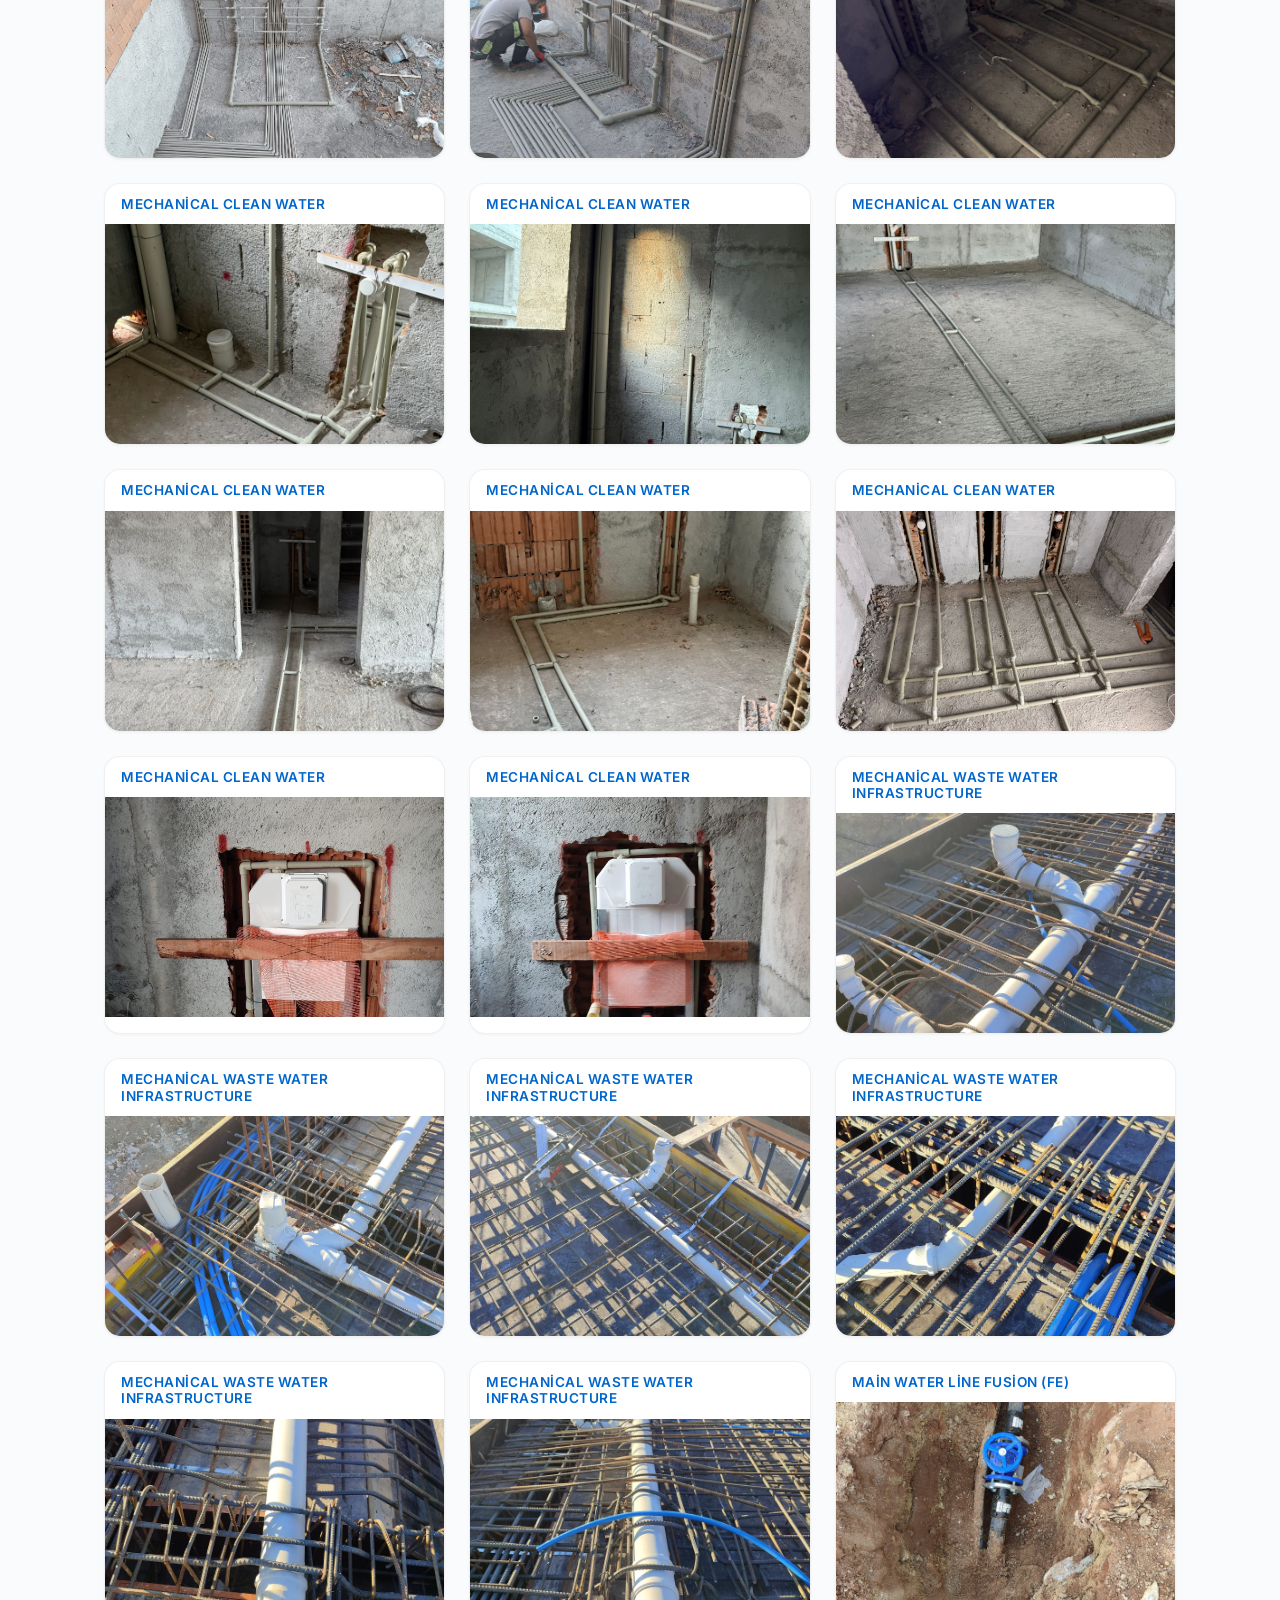
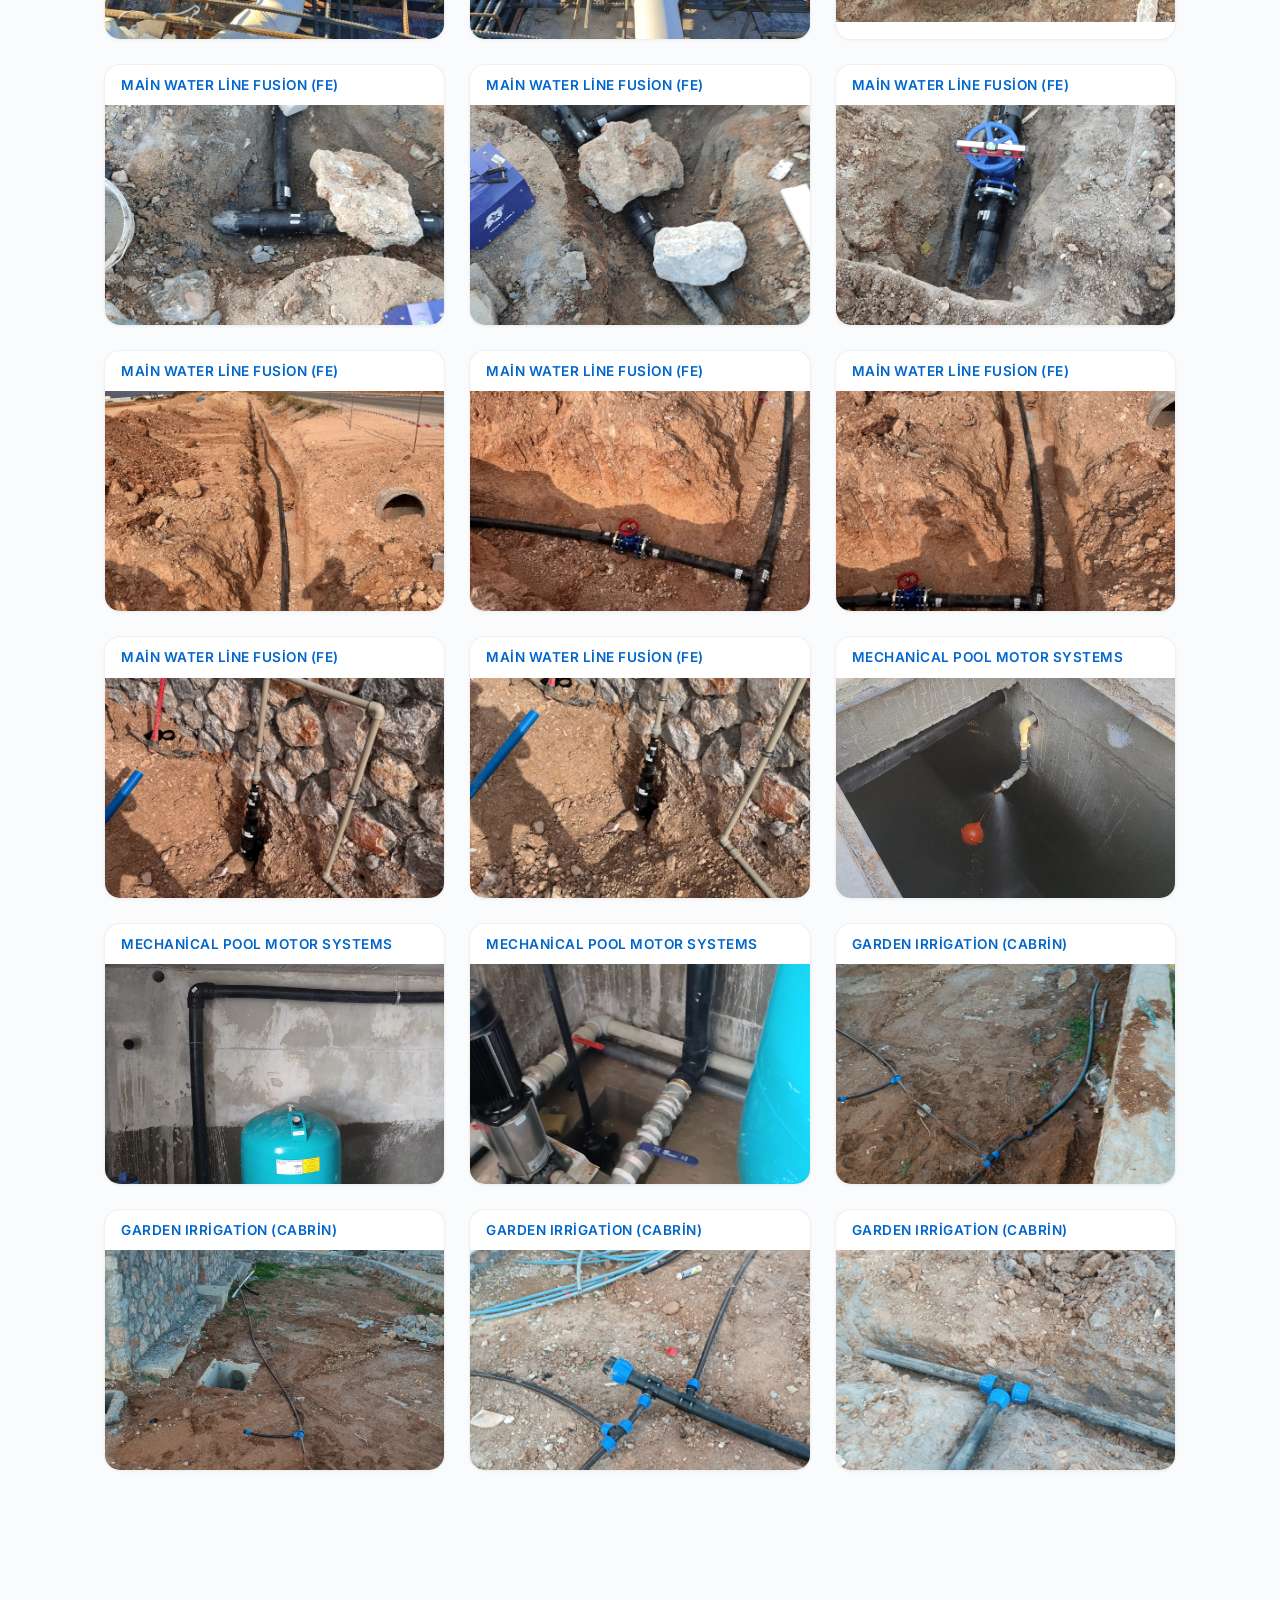
==== commit a5936733: "Update indexEN.html" ====
--- a/indexEN.html
+++ b/indexEN.html
@@ -185,7 +185,6 @@
         </div>
 
         <div class="turkey-clock">
-          <p><strong>Cyprus Time:</strong> <span id="turkeyTime">--:--:--</span></p>
           <h2>Our Services</h2>
           <p>Plumbing Installation</p>
           <p>Maintenance & Repair Services</p>
